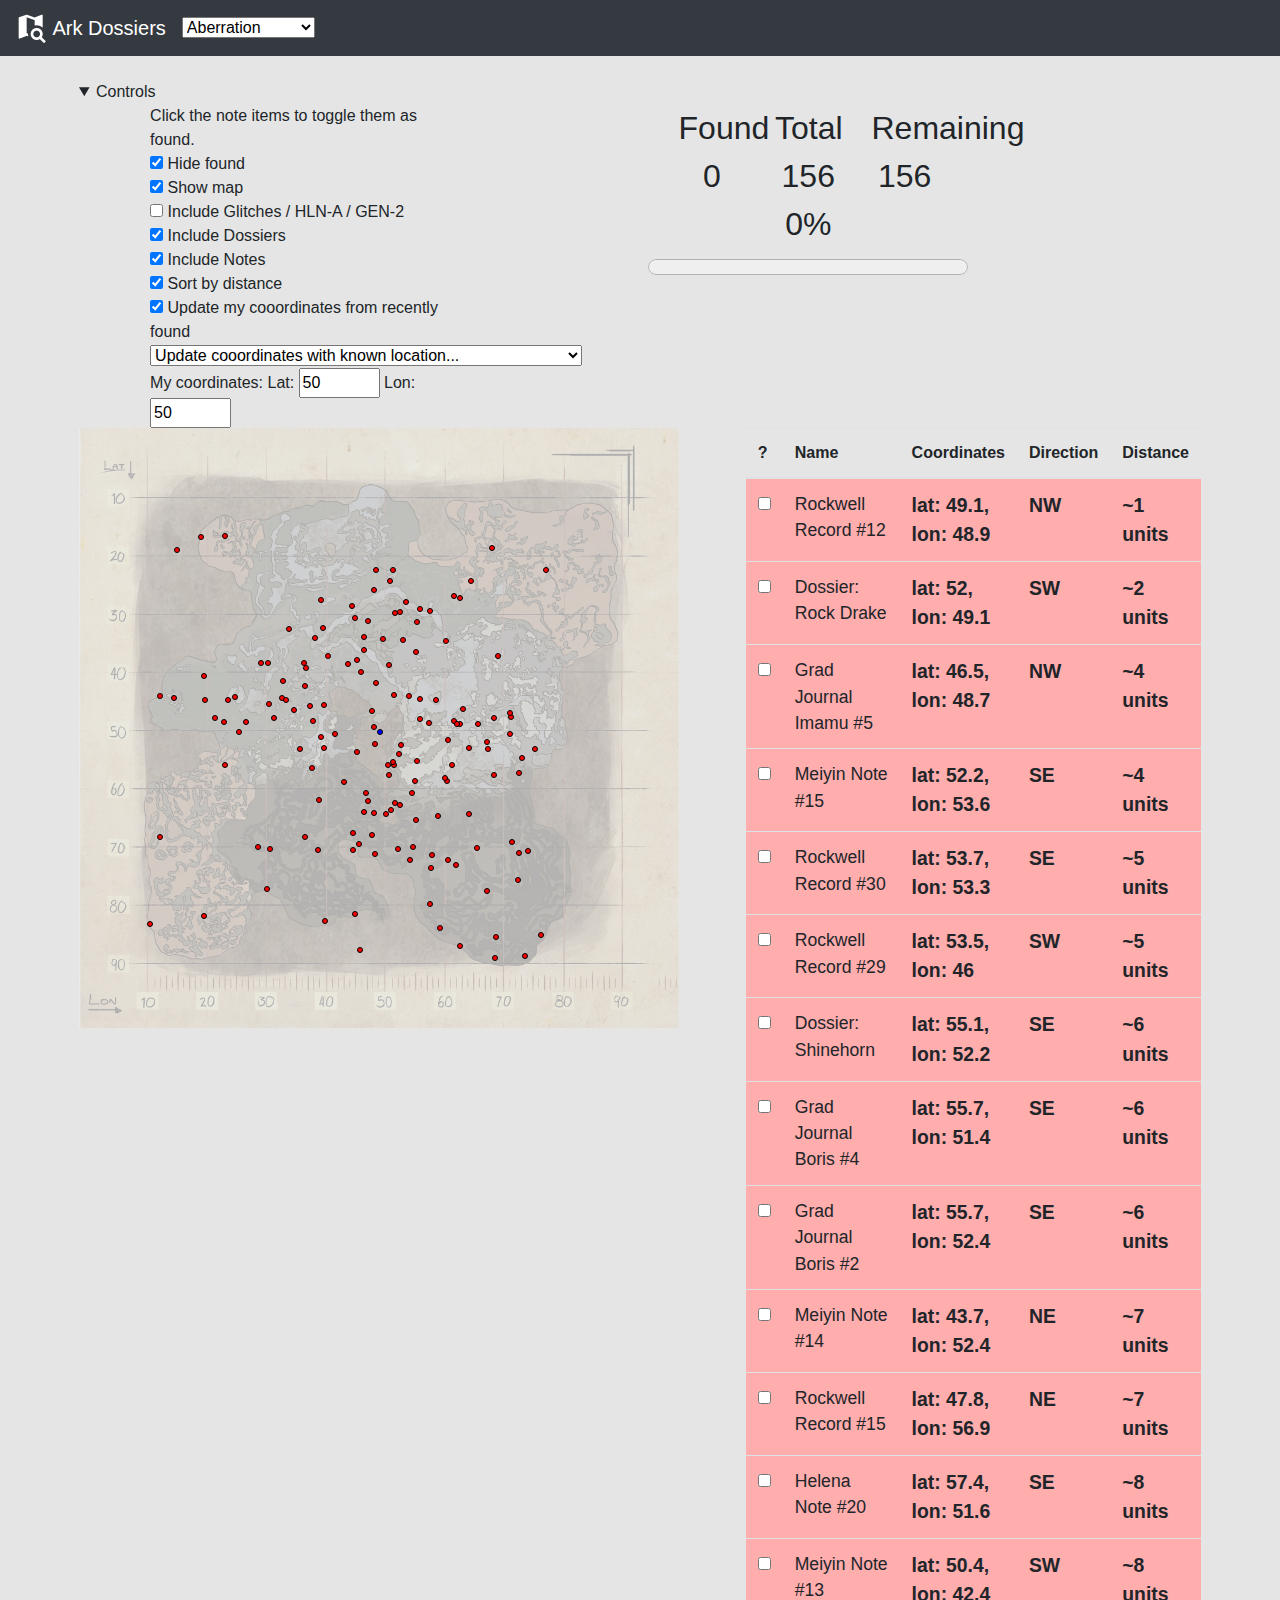
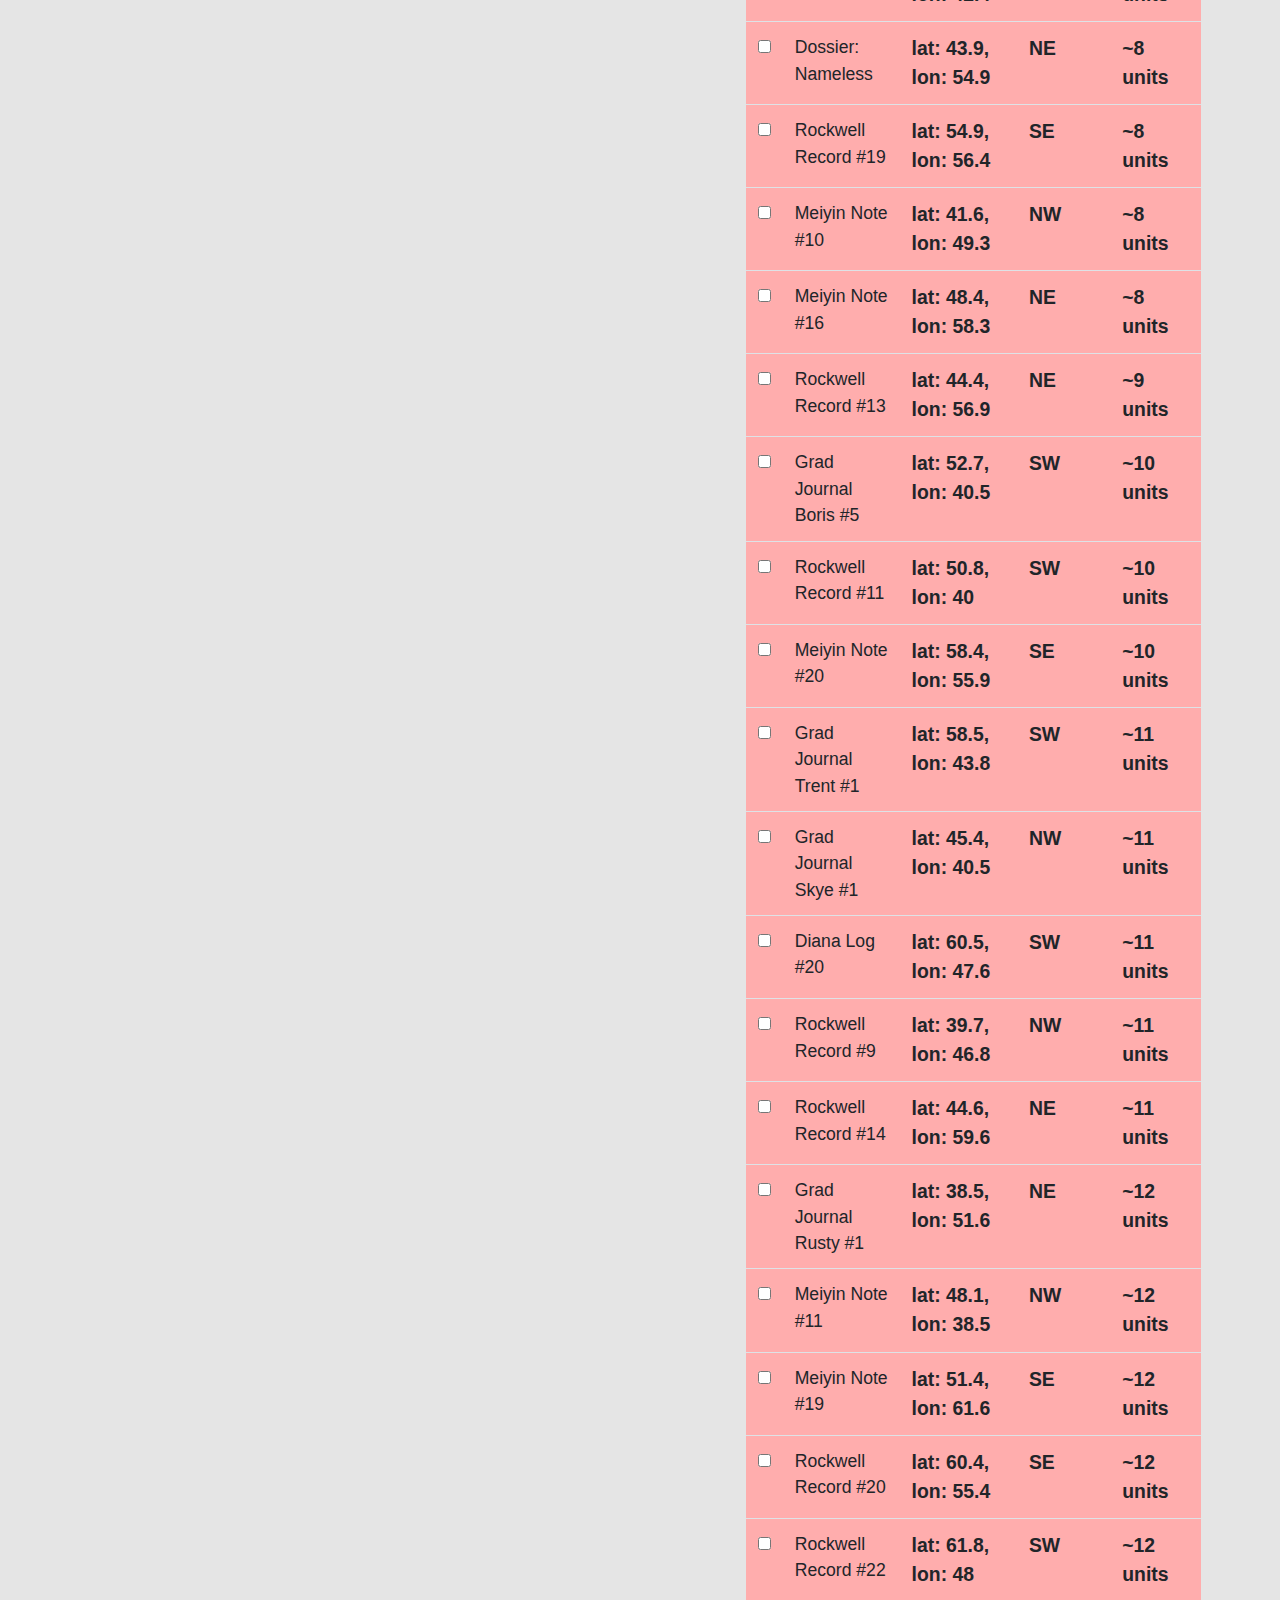
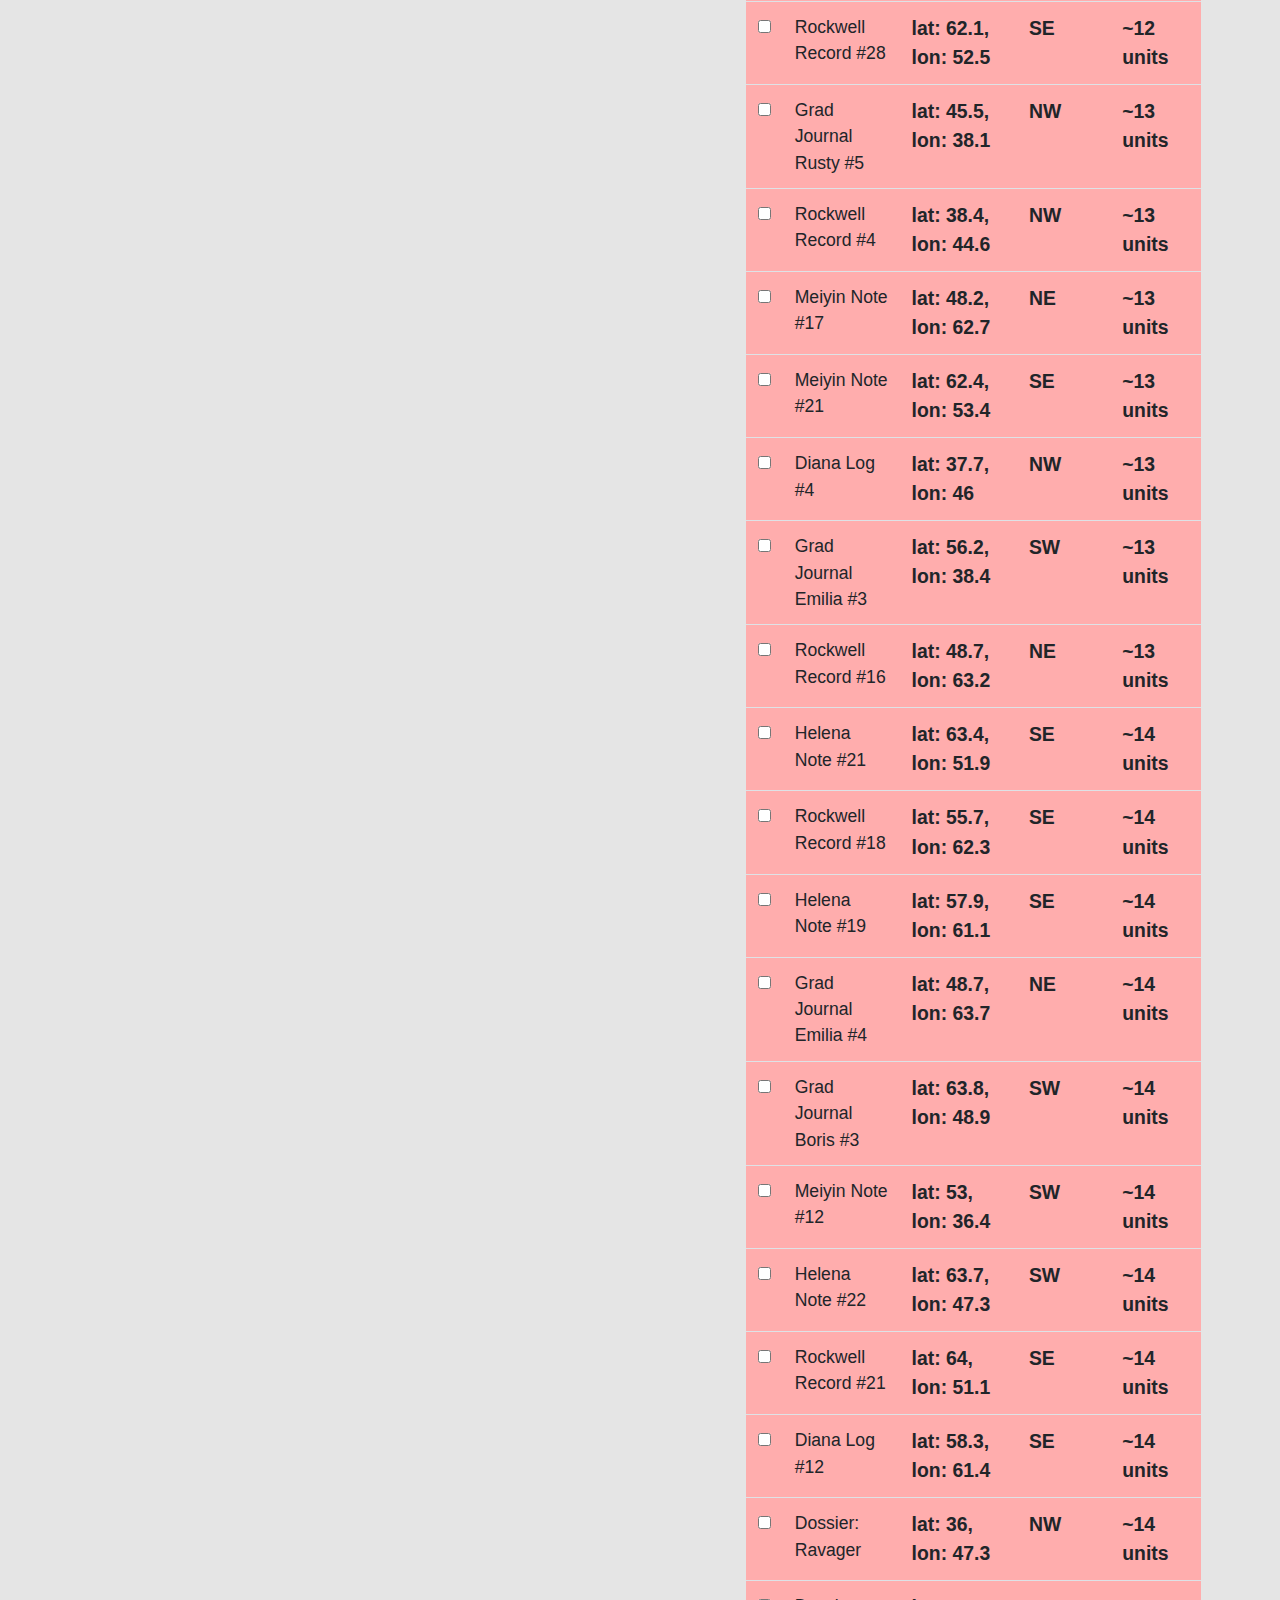
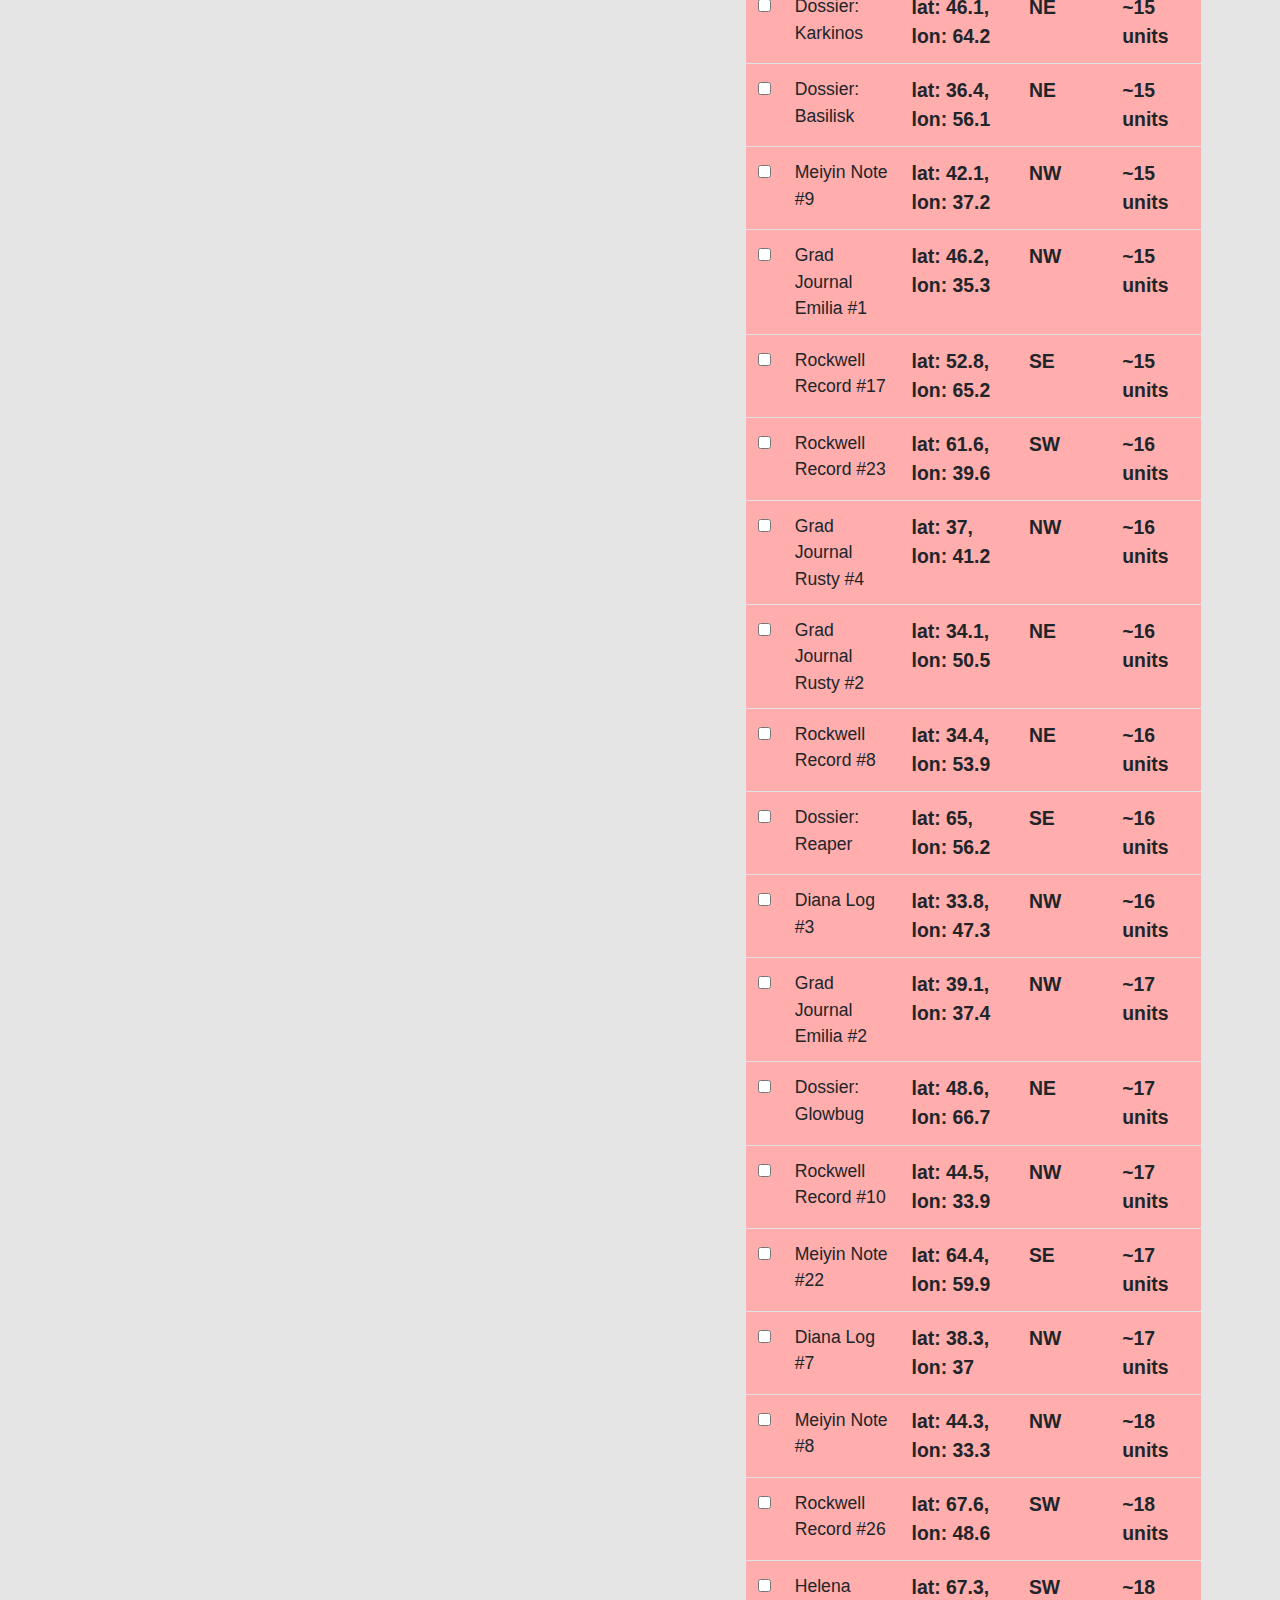
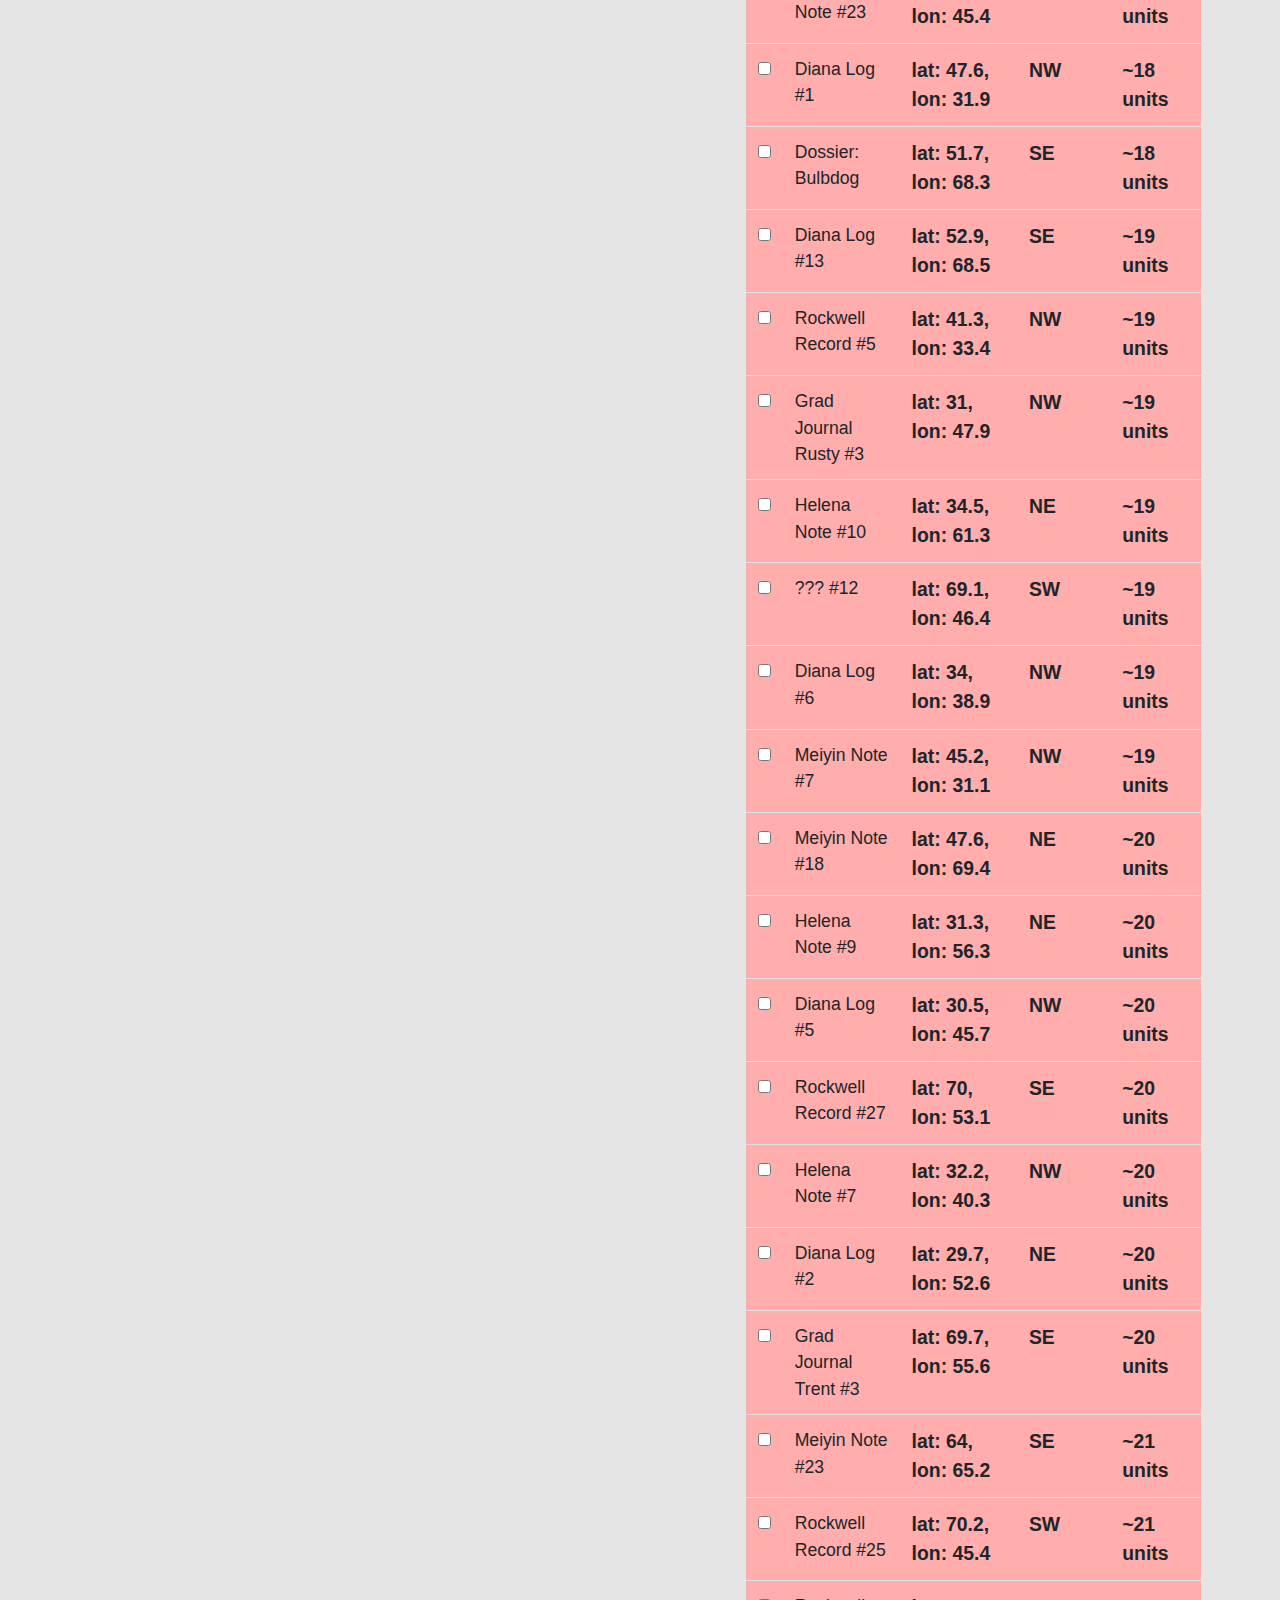
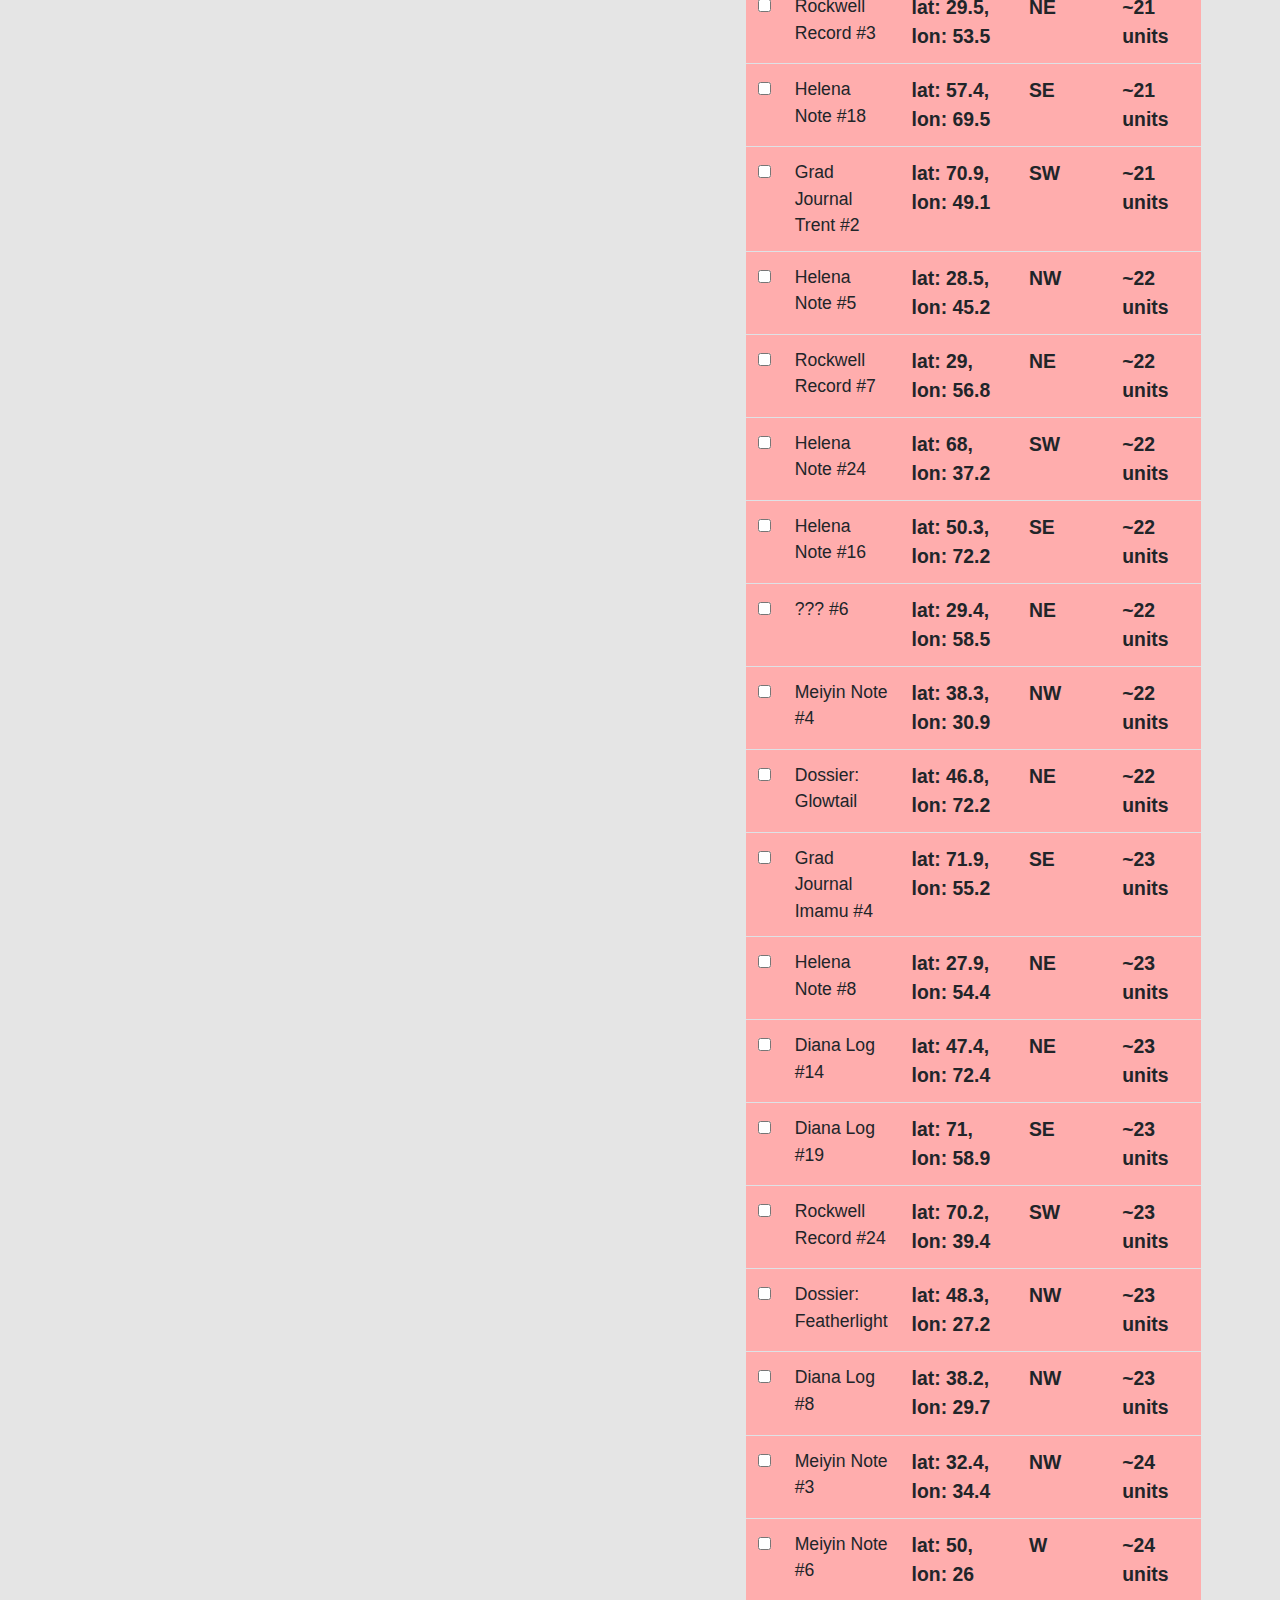
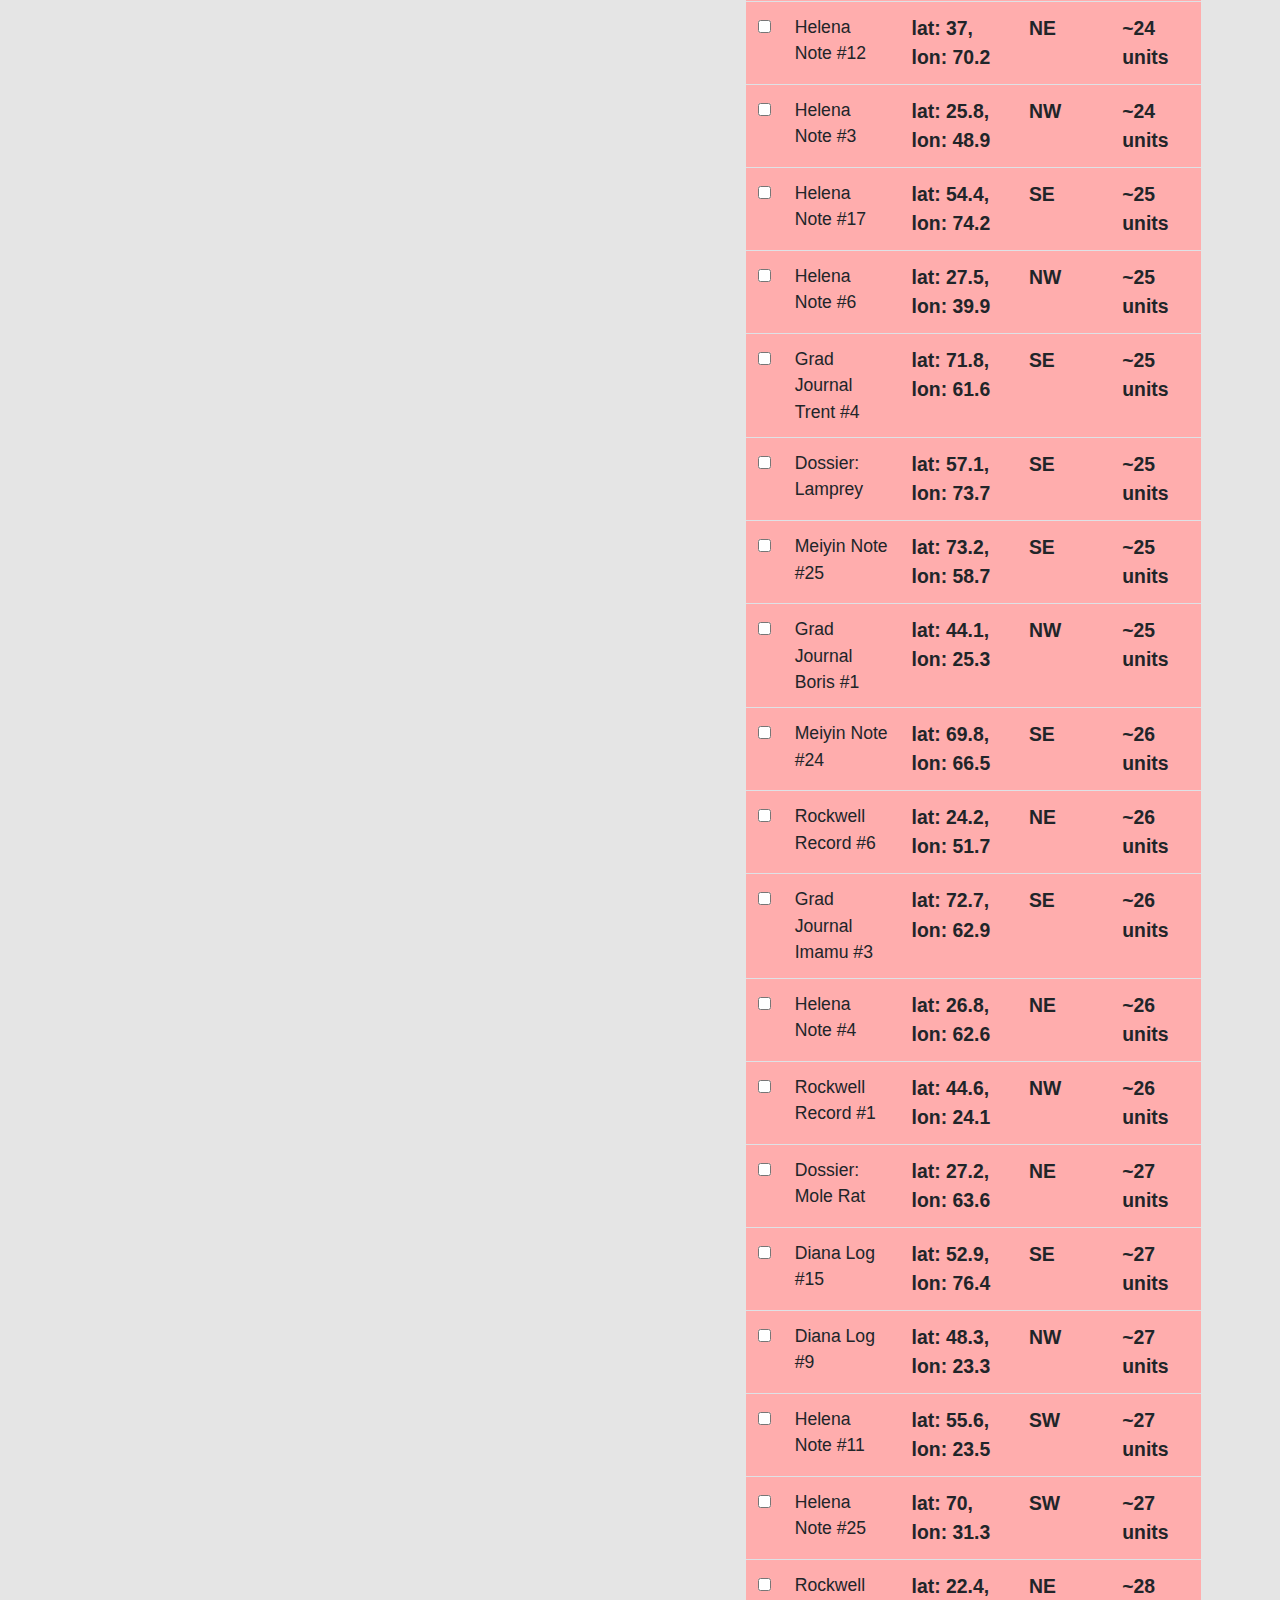
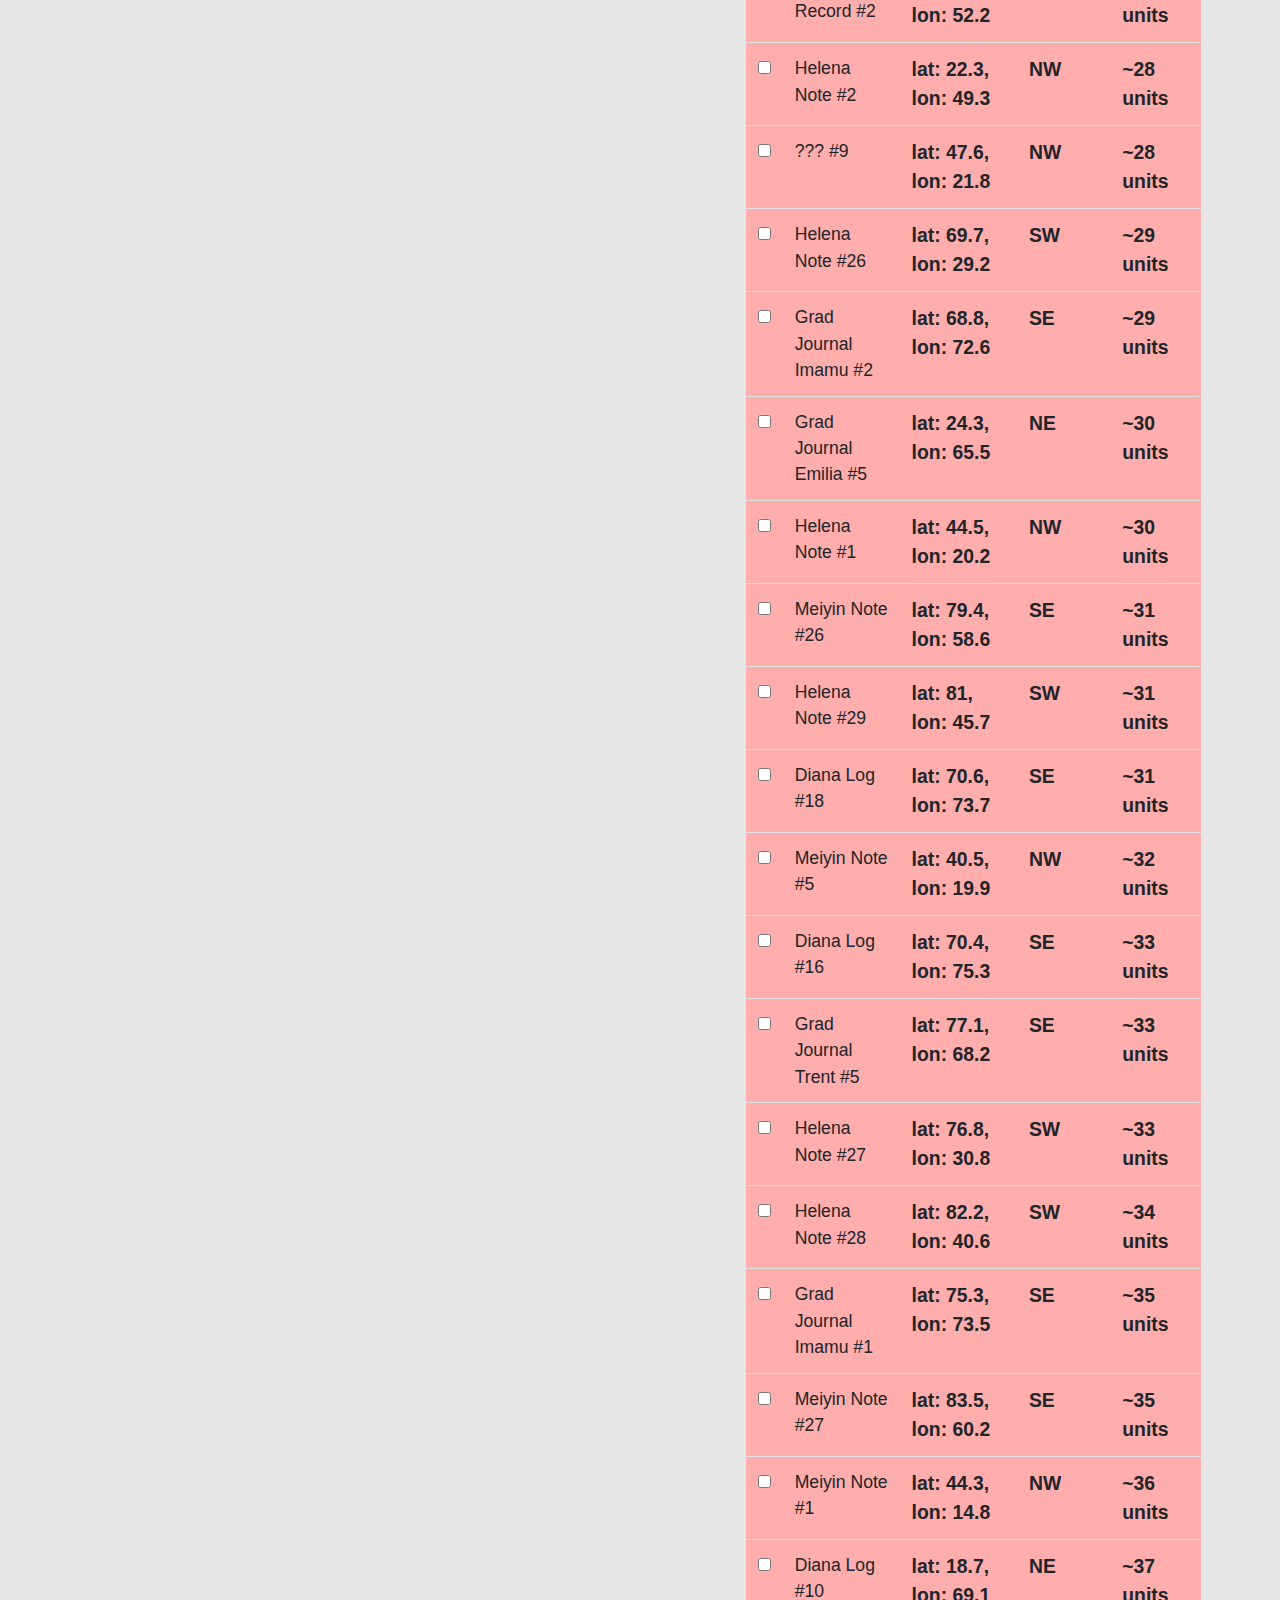
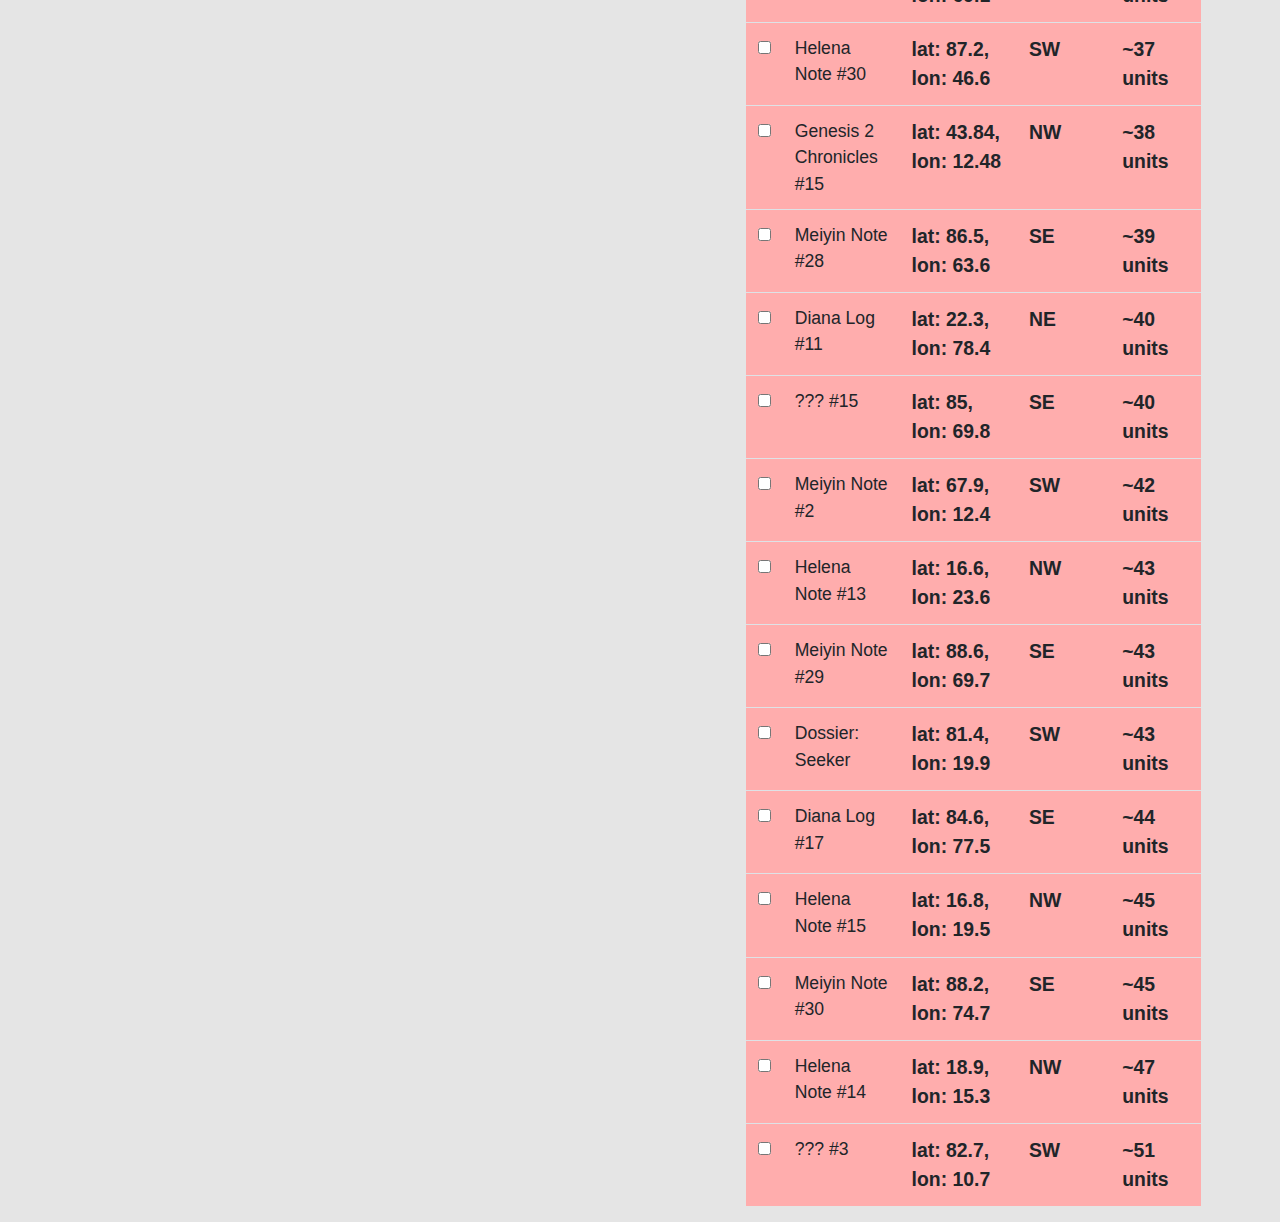
==== src/index.html @ 2d431c14 "feat: Added icons" ====
<!DOCTYPE html>
<html lang="en">

<head>
  <meta charset="utf-8" />
  <meta name="viewport" content="width=device-width, initial-scale=1, shrink-to-fit=no">
  <meta http-equiv="Content-Type" content="text/html; charset=utf-8" />
  <title>ARK Notes</title>
  <link rel="stylesheet" href="lib/bootstrap/css/bootstrap.min.css">
  <link rel="stylesheet" href="css/custom.css">
  <link rel="icon" type="image/x-icon" href="img/favicon.ico">
</head>

<body>

  <nav class="navbar navbar-expand-md navbar-dark bg-dark fixed-top">
      <img src="img/map-search.png" width="32" height="32" />&nbsp;
    <a class="navbar-brand" href="#">Ark Dossiers</a>
    <!-- ko if: dataReady -->
    <div>
      <select data-bind="options: maps, optionsText: 'Text', value: selectedMap"></select>
    </div>
    <!-- /ko -->
  </nav>

  <main role="main" class="container">

    <!-- ko ifnot: dataReady -->
    <div data-bind="text: messages" class="alert alert-info" role="alert" id="messages">Fetching...</div>
    <!-- /ko -->
    <!-- ko if: dataReady -->
    <details open>
      <summary>Controls</summary>
      <div class="container">
        <div class="row">
          <div class="col-lg-4">
            <div>Click the note items to toggle them as found.</div>
            <div><input type="checkbox" data-bind="checked: HideFound" /> Hide found</div>
            <div><input type="checkbox" data-bind="checked: ShowMap" /> Show map</div>
            <div><input type="checkbox" data-bind="checked: ShowGlitches" /> Include Glitches / HLN-A / GEN-2</div>
            <div><input type="checkbox" data-bind="checked: ShowDossiers" /> Include Dossiers</div>
            <div><input type="checkbox" data-bind="checked: ShowNotes" /> Include Notes</div>
            <div><input type="checkbox" data-bind="checked: SortByDistance" /> Sort by distance</div>
            <div><input type="checkbox" data-bind="checked: UpdateMyCoordinates" /> Update my cooordinates from recently
              found</div>
            <div><select
                data-bind="options: KnownLocations, optionsText: 'Text', value: SelectedLocation, optionsCaption: 'Update cooordinates with known location...'"></select>
            </div>
            <div>
              <span>My coordinates:</span> Lat: <input type="number" data-bind="value: MyLat" min="0" max="99"
                step="0.5" size="3" /> Lon: <input type="number" data-bind="value: MyLon" min="0" max="99" step="0.5"
                size="3" />
            </div>
            <!-- <button data-bind="click: deleteData">Delete local storage and reload</button> -->
          </div>
          <div class="col-lg-8">
            <div class="container progressText text-center">
              <div class="row">
                <div class="col-sm-3"></div>
                <div class="col-sm-2">Found</div>
                <div class="col-sm-2">Total</div>
                <div class="col-sm-2">Remaining</div>
                <div class="col-sm-3"></div>
              </div>
              <div class="row">
                <div class="col-sm-3"></div>
                <div class="col-sm-2" data-bind="text: foundCount"></div>
                <div class="col-sm-2" data-bind="text: totalCount"></div>
                <div class="col-sm-2" data-bind="text: remainingCount"></div>
                <div class="col-sm-3"></div>
              </div>
              <div class="row">
                <div class="col-sm-5"></div>
                <div class="col-sm-2" data-bind="text: percentageComplete"></div>
                <div class="col-sm-5"></div>
              </div>
              <div class="row">
                <div class="col-sm-12">
                  <progress max="100" data-bind="attr: { value: percentageValue }"></progress>
                </div>
              </div>
            </div>
          </div>

        </div>
      </div>
    </details>

    <div class="d-flex flex-row">
      <!-- ko if: ShowMap() === true -->
      <div class="flex-shrink-1">
        <div class="map">
          <img data-bind="attr: { src: selectedMap().Image }" class="mapImage" id="mapImage" />
          <!-- ko foreach: notes -->
          <div class="notePosition" data-bind="position: $data"></div>
          <!-- /ko -->
          <div class="characterPosition" data-bind="top: $data.MyLat, left: $data.MyLon"></div>
        </div>
      </div>
      <!-- /ko -->
      <div class="flex-grow-1 w-100">
        <table class="table">
          <thead>
            <tr>
              <th scope="col">?</th>
              <th scope="col">Name</th>
              <th scope="col">Coordinates</th>
              <th scope="col">Direction</th>
              <th scope="col">Distance</th>
            </tr>
          </thead>
          <tbody>
            <!-- ko foreach: sortedNotes -->
            <!-- ko if: IsHidden() === false -->
            <tr>
              <td class="noteCell" data-bind="css: { noteFound: Found }"><input type="checkbox"
                  data-bind="checked: Found" tabindex="-1" /></td>
              <td class="noteCell" data-bind="css: { noteFound: Found }"><span class="note-text"
                  data-bind="text: Name"></span> <span class="note-cavetext" data-bind="text: CaveText"></span></td>
              <td class="noteCell" data-bind="css: { noteFound: Found }"><span class="note-coordinates"
                  data-bind="text: Coordinates"></span></td>
              <td class="noteCell" data-bind="css: { noteFound: Found }"><span class="note-coordinates"
                  data-bind="text: CompassDirection"></span></td>
              <td class="noteCell" data-bind="css: { noteFound: Found }"><span class="note-coordinates"
                  data-bind="text: Distance"></span></td>
            </tr>
            <!-- /ko -->
            <!-- /ko -->
          </tbody>
        </table>
      </div>
    </div>

    <!-- /ko -->

  </main>

  <script src="lib/jquery/jquery.min.js" type="text/javascript"></script>
  <script src="lib/knockout/knockout-latest.min.js" type="text/javascript"></script>
  <script src="lib/bootstrap/js/bootstrap.bundle.min.js" type="text/javascript"></script>
  <script src="js/viewmodel.js" type="text/javascript"></script>
</body>

</html>
---- src/css/custom.css ----
body {
  padding-top: 5rem;
  background: #e5e5e5;
}

.interactable {
  cursor: pointer;
}

td.noteCell {
  background-color: rgb(255, 173, 173);
  font-size: 1.1em;
}

td.noteCell.noteFound {
  background-color: rgb(173, 201, 173);
  font-size: 0.9em;
}

.note-coordinates {
  font-weight: bold;
  font-size: 1.1em;
}

.note-cavetext {
  font-style: italic;
}

.progressText {
  font-size: 2em;
}

.map {
  position: relative;
  width: 90%;
}

.mapImage {
  display: block;
  width: 100%;
  height: auto;
  opacity: 25%;
}

.notePosition {
  position: absolute;
  height: 6px;
  width: 6px;
  border-radius: 50%;
  display: inline-block;
  border: 1px solid black;
  background-color: red;
}

.characterPosition {
  position: absolute;
  height: 6px;
  width: 6px;
  border-radius: 50%;
  display: inline-block;
  border: 1px solid black;
  background-color: blue;
}



.container {
  max-width: 90%;
}
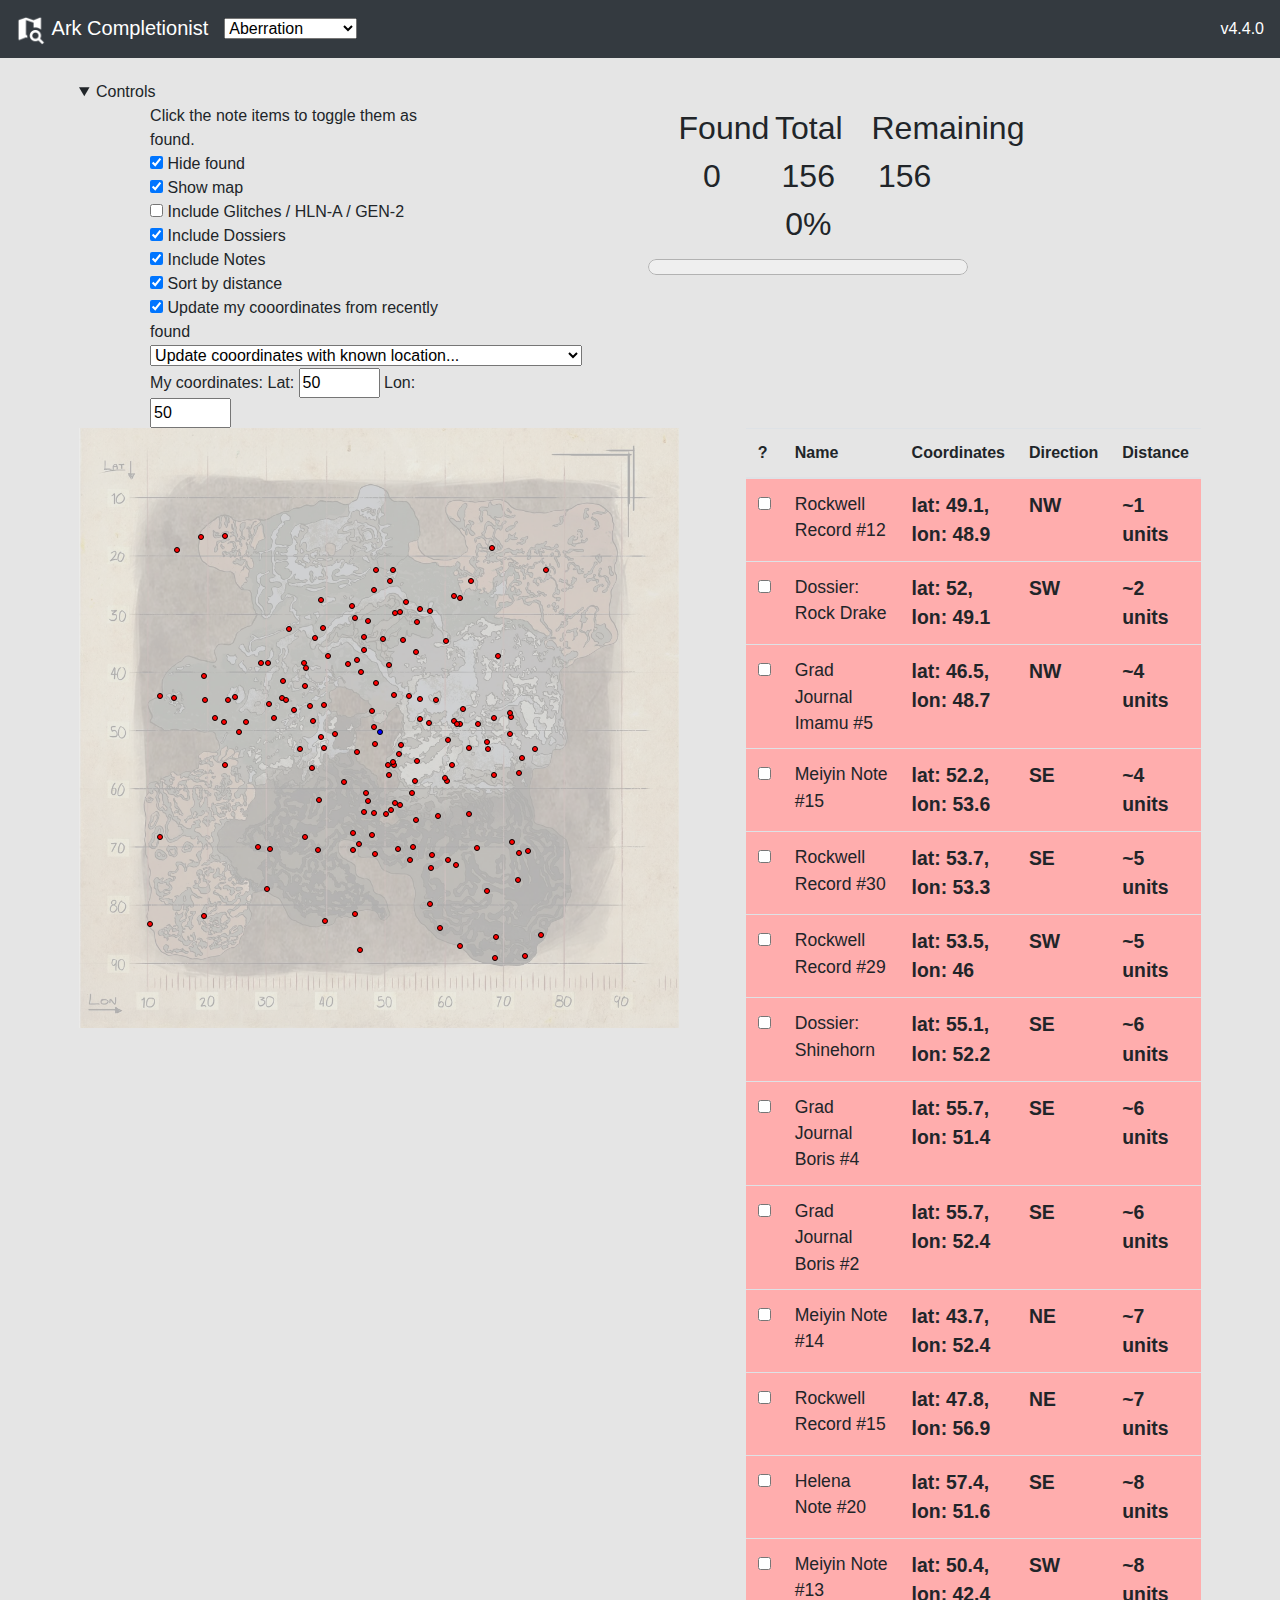
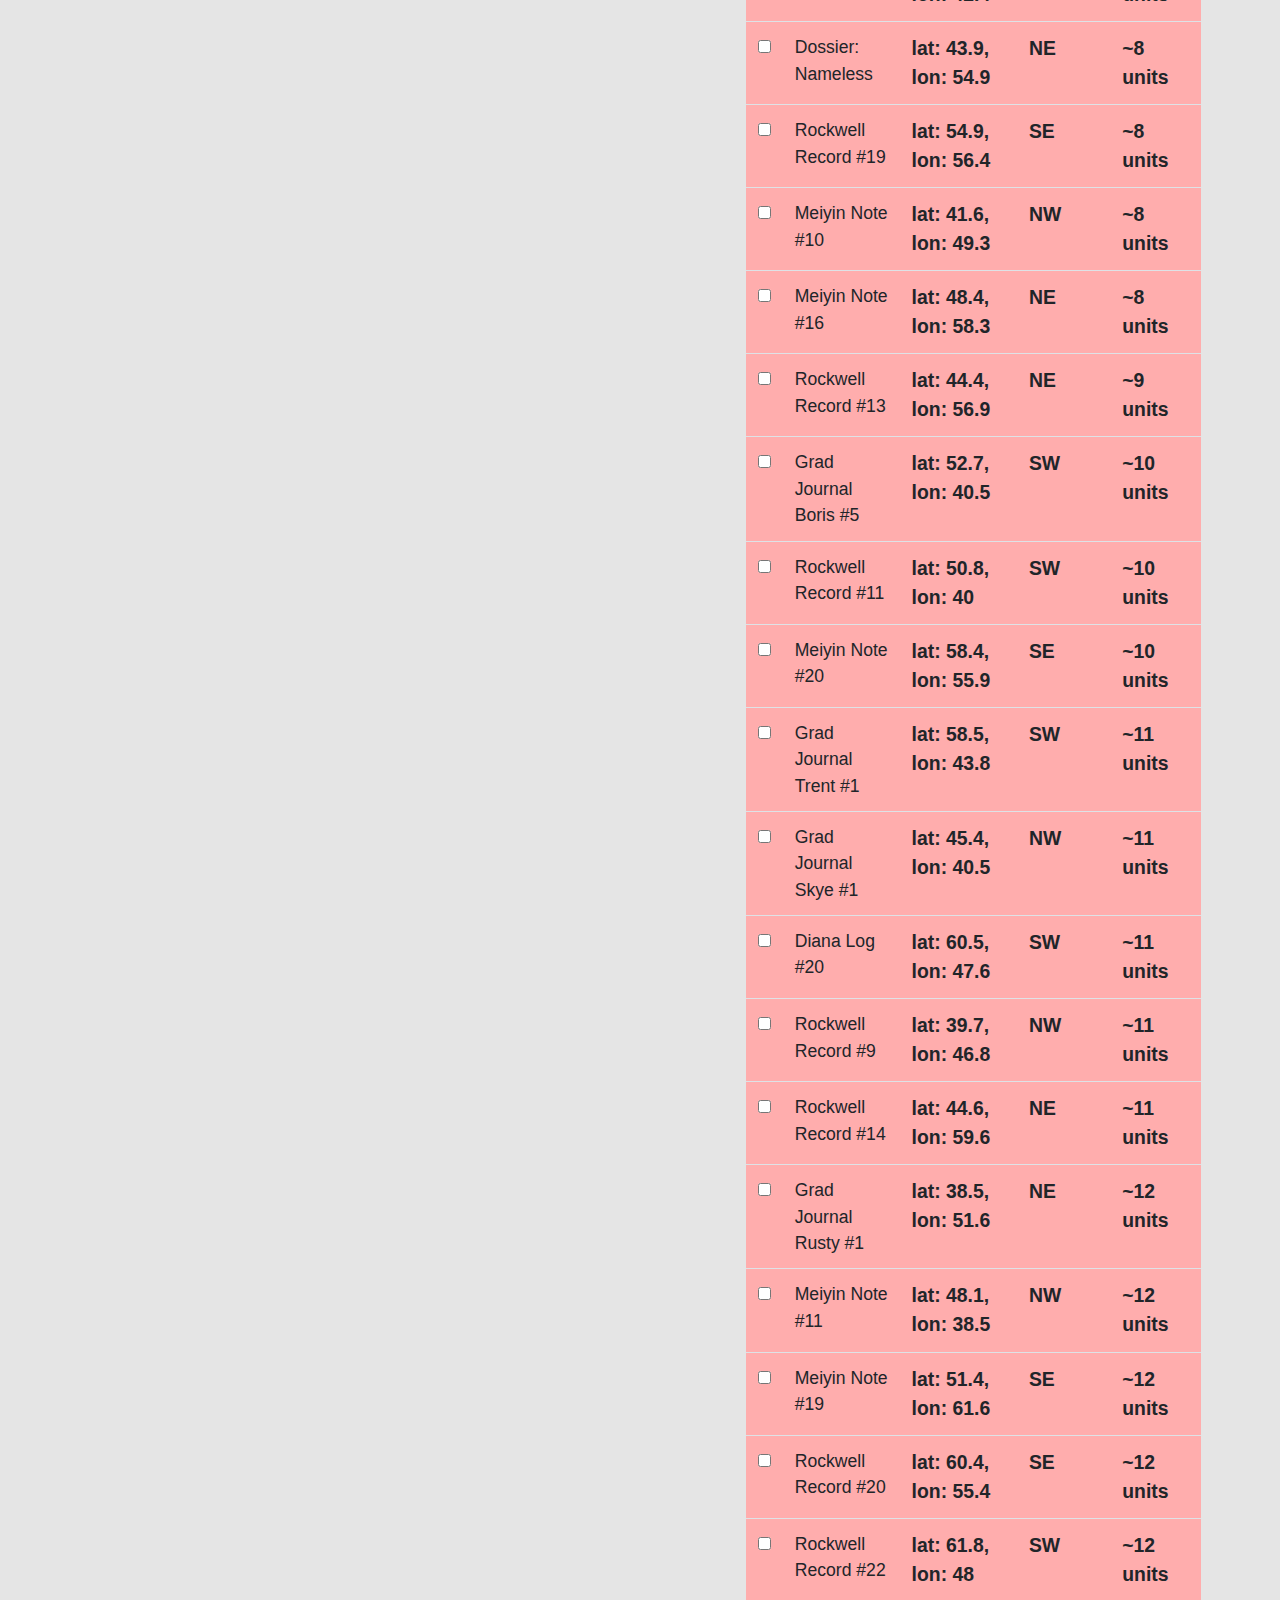
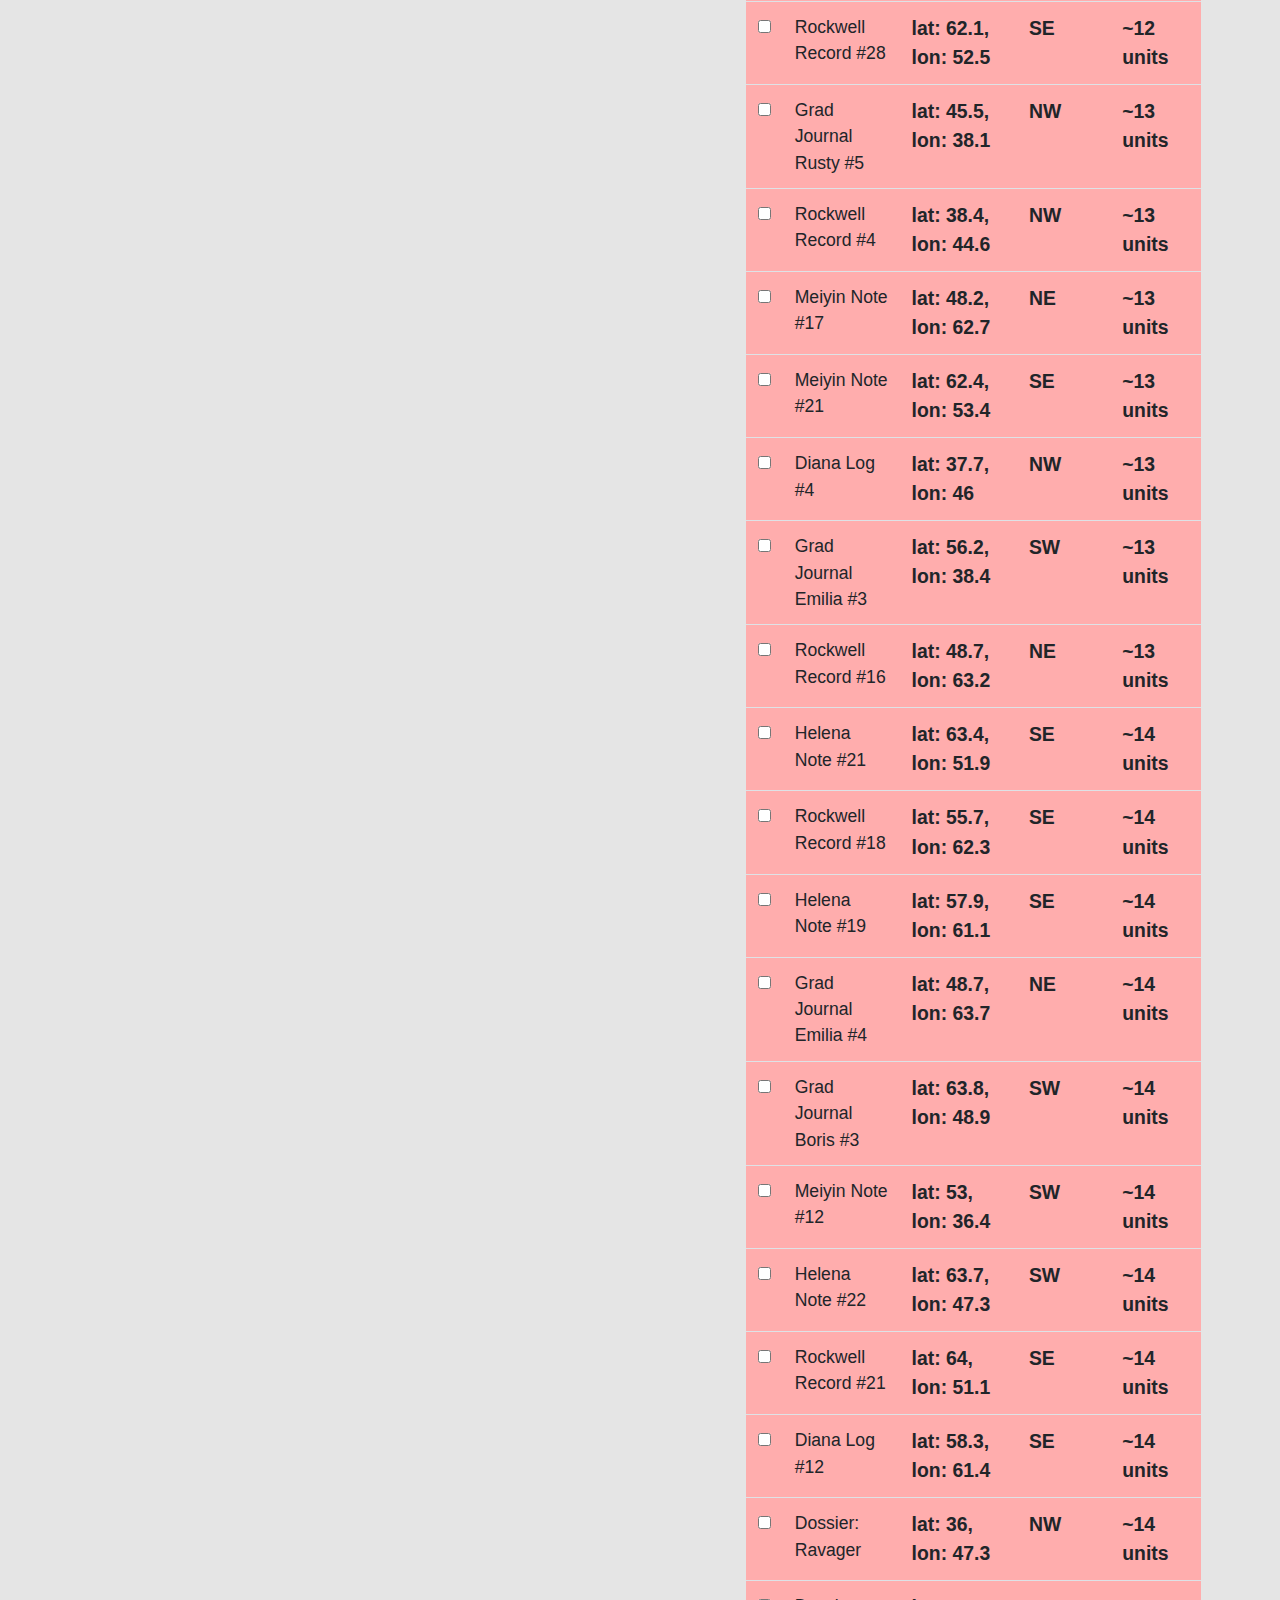
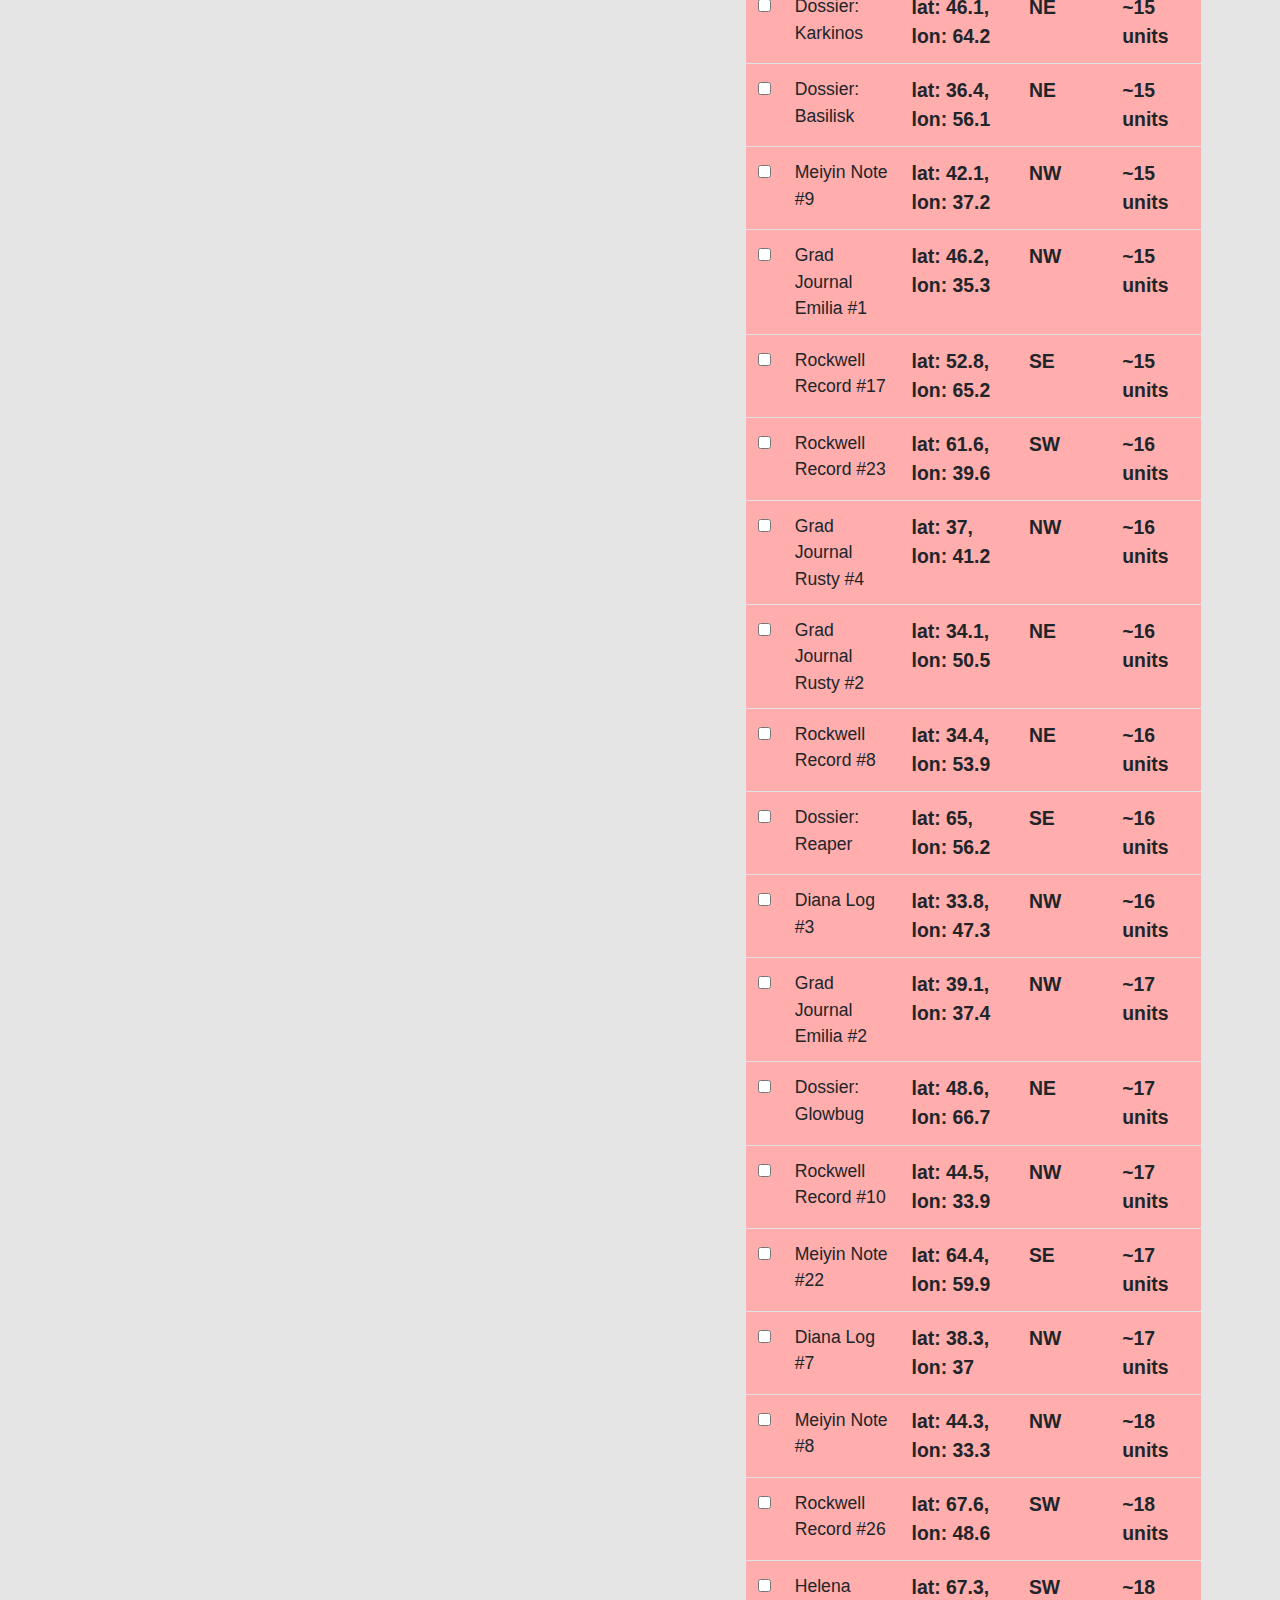
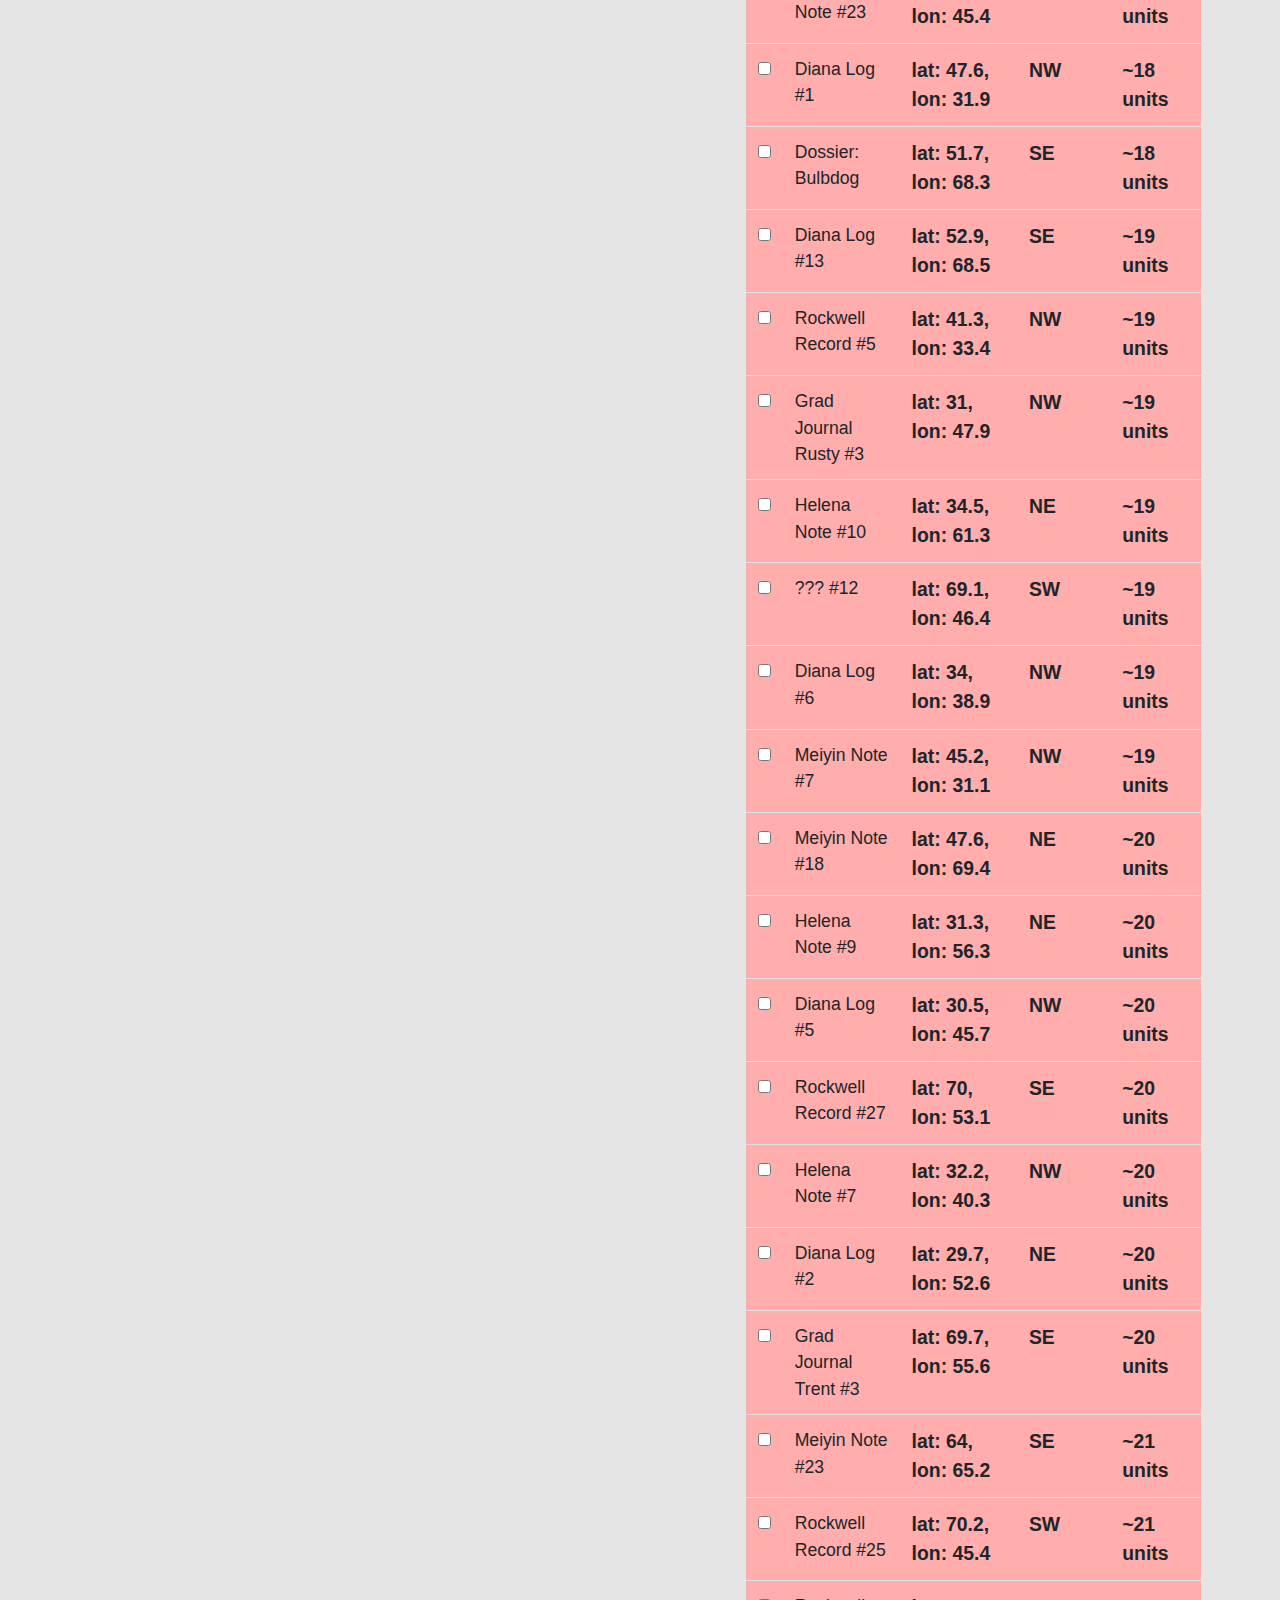
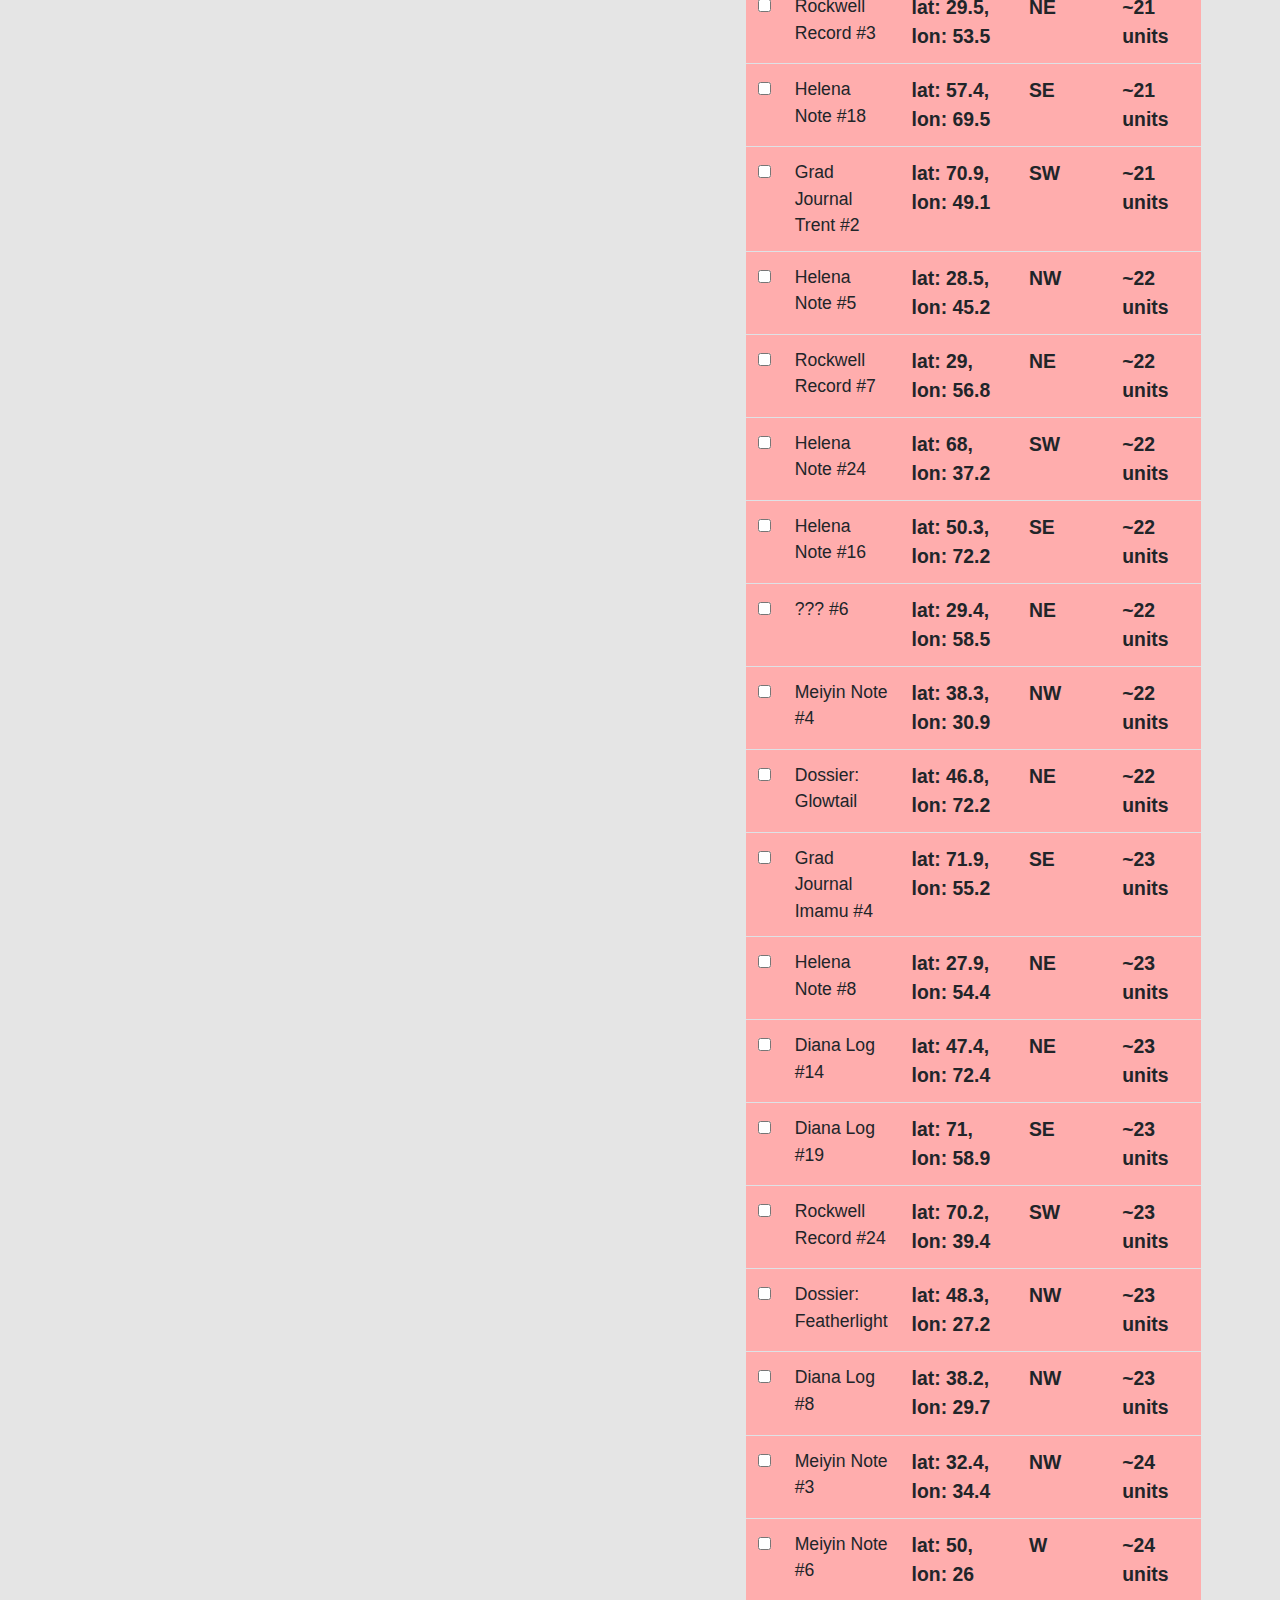
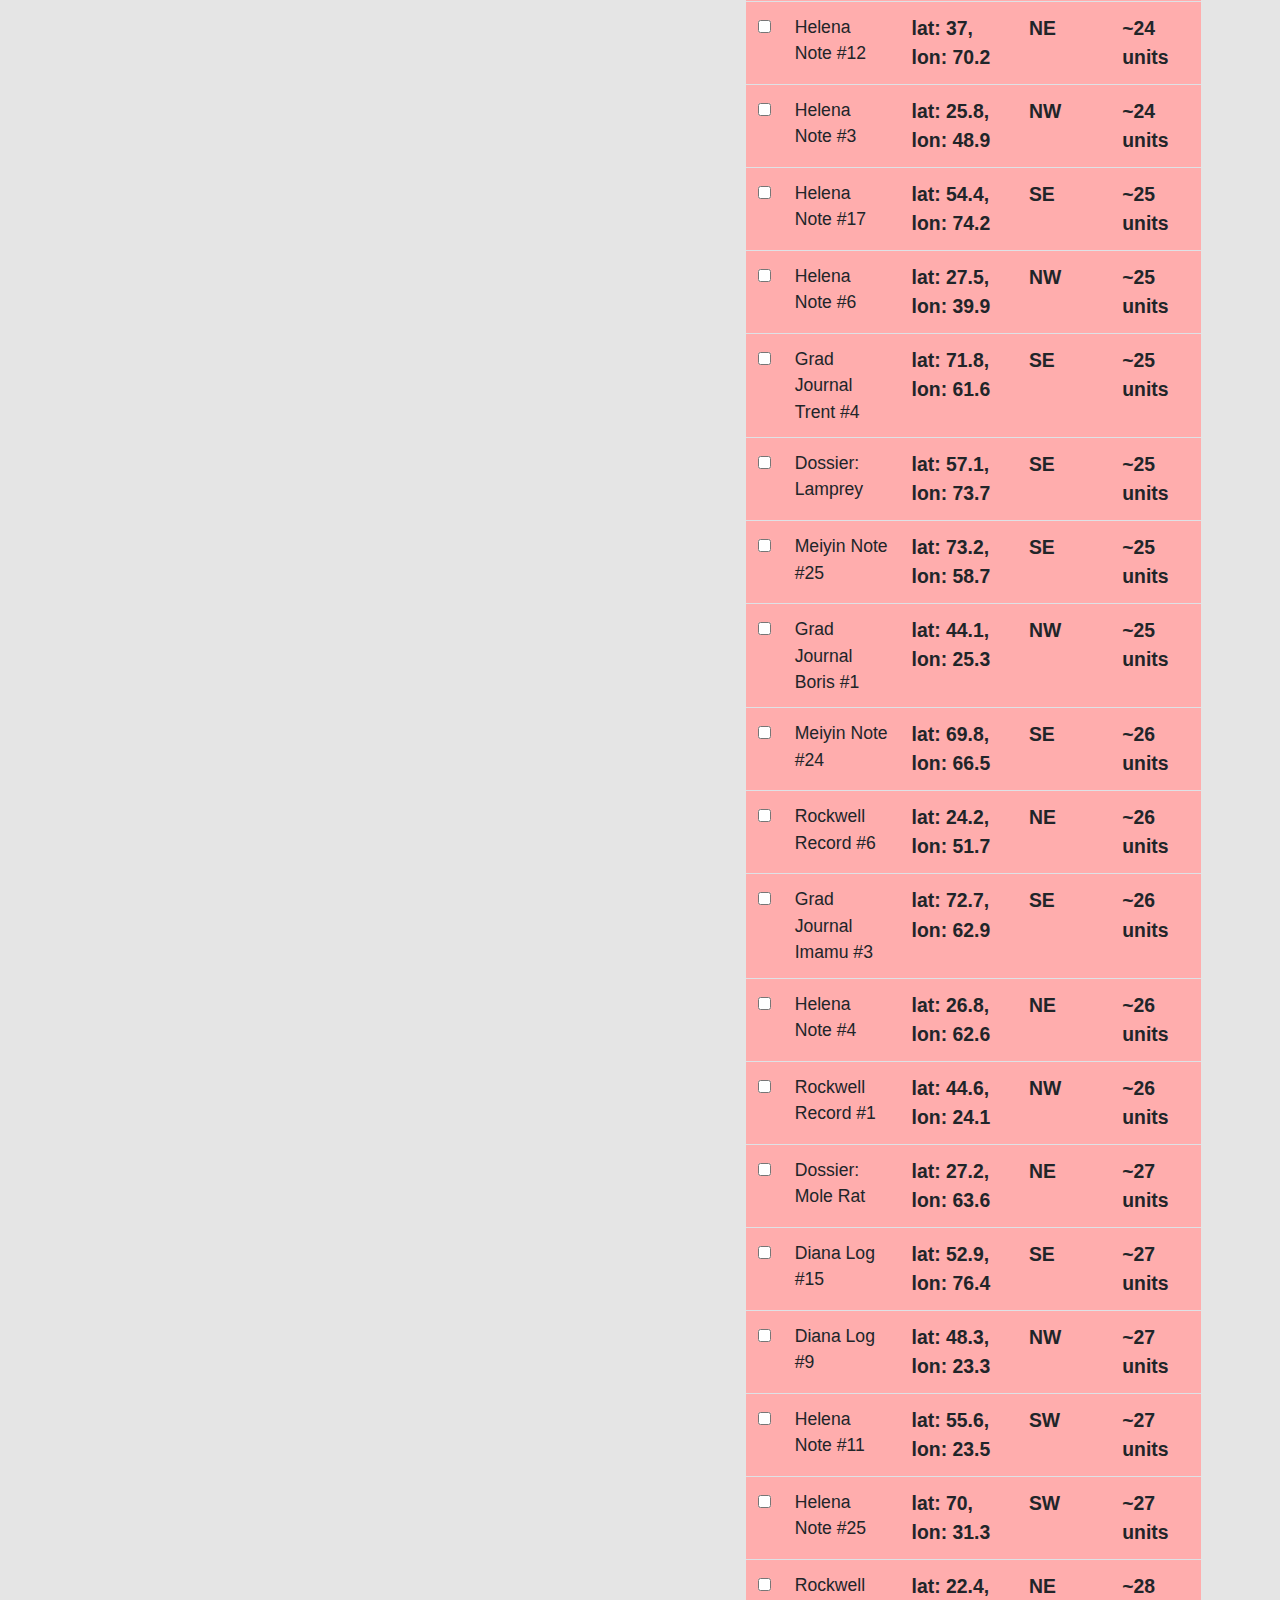
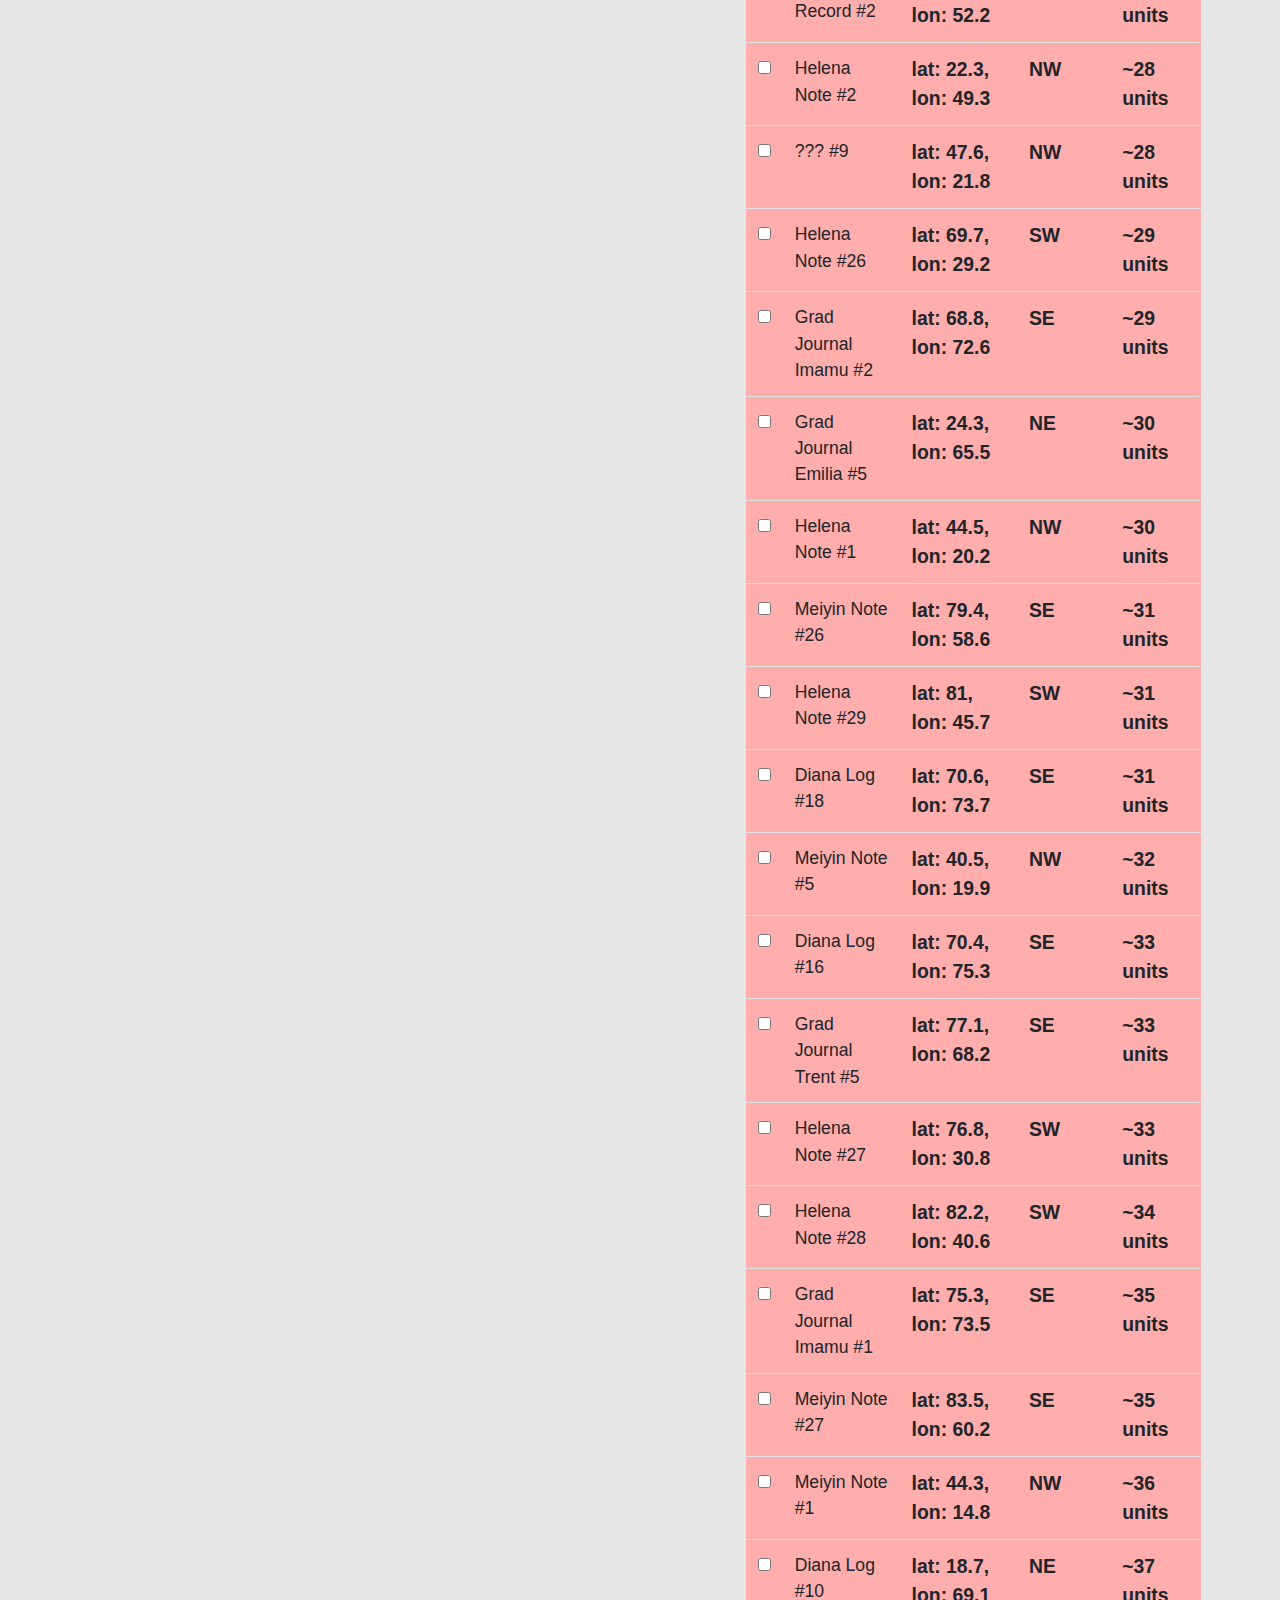
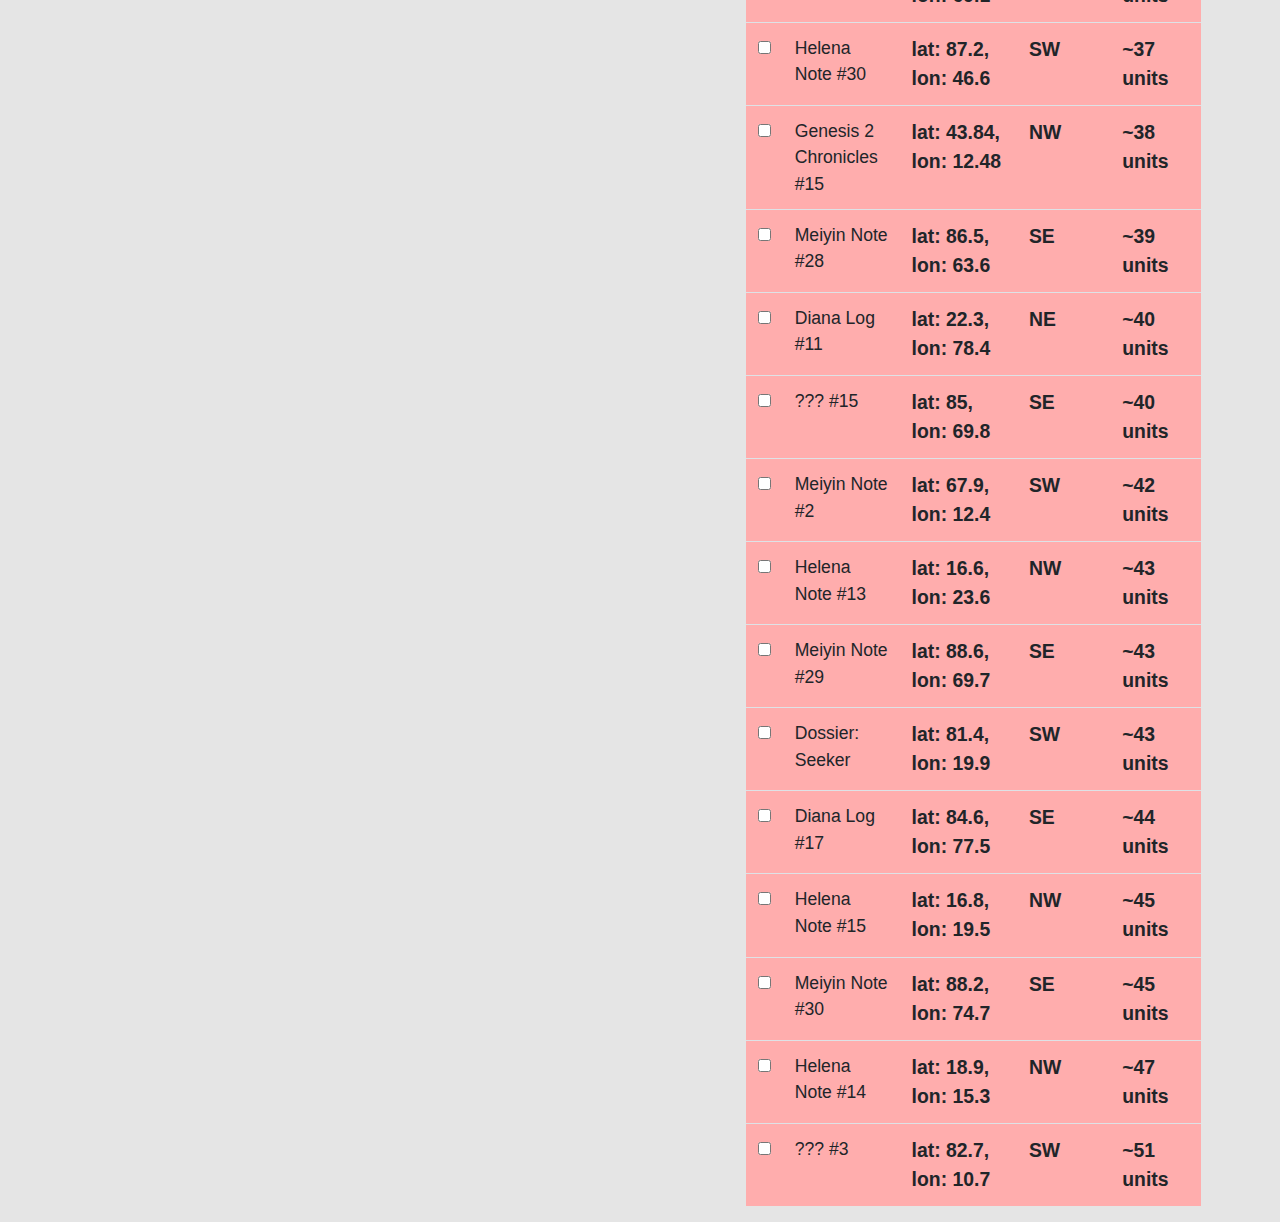
==== commit a5023de2: "feat: Standardised heading and name, implemented public changelog" ====
--- a/src/index.html
+++ b/src/index.html
@@ -5,7 +5,7 @@
   <meta charset="utf-8" />
   <meta name="viewport" content="width=device-width, initial-scale=1, shrink-to-fit=no">
   <meta http-equiv="Content-Type" content="text/html; charset=utf-8" />
-  <title>ARK Notes</title>
+  <title>ARK Completionist - Notes and Dossiers tracking</title>
   <link rel="stylesheet" href="lib/bootstrap/css/bootstrap.min.css">
   <link rel="stylesheet" href="css/custom.css">
   <link rel="icon" type="image/x-icon" href="img/favicon.ico">
@@ -14,13 +14,15 @@
 <body>
 
   <nav class="navbar navbar-expand-md navbar-dark bg-dark fixed-top">
-      <img src="img/map-search.png" width="32" height="32" />&nbsp;
-    <a class="navbar-brand" href="#">Ark Dossiers</a>
+    <a class="navbar-brand" href="#"><img src="img/map-search.png" width="30" height="30" />&nbsp;Ark Completionist</a>
     <!-- ko if: dataReady -->
-    <div>
+    <div class="navbar-text">
       <select data-bind="options: maps, optionsText: 'Text', value: selectedMap"></select>
     </div>
     <!-- /ko -->
+    <div class="navbar-text collapse navbar-collapse justify-content-end">
+        <a href="changelog.html">v4.4.0</a>
+    </div>
   </nav>
 
   <main role="main" class="container">
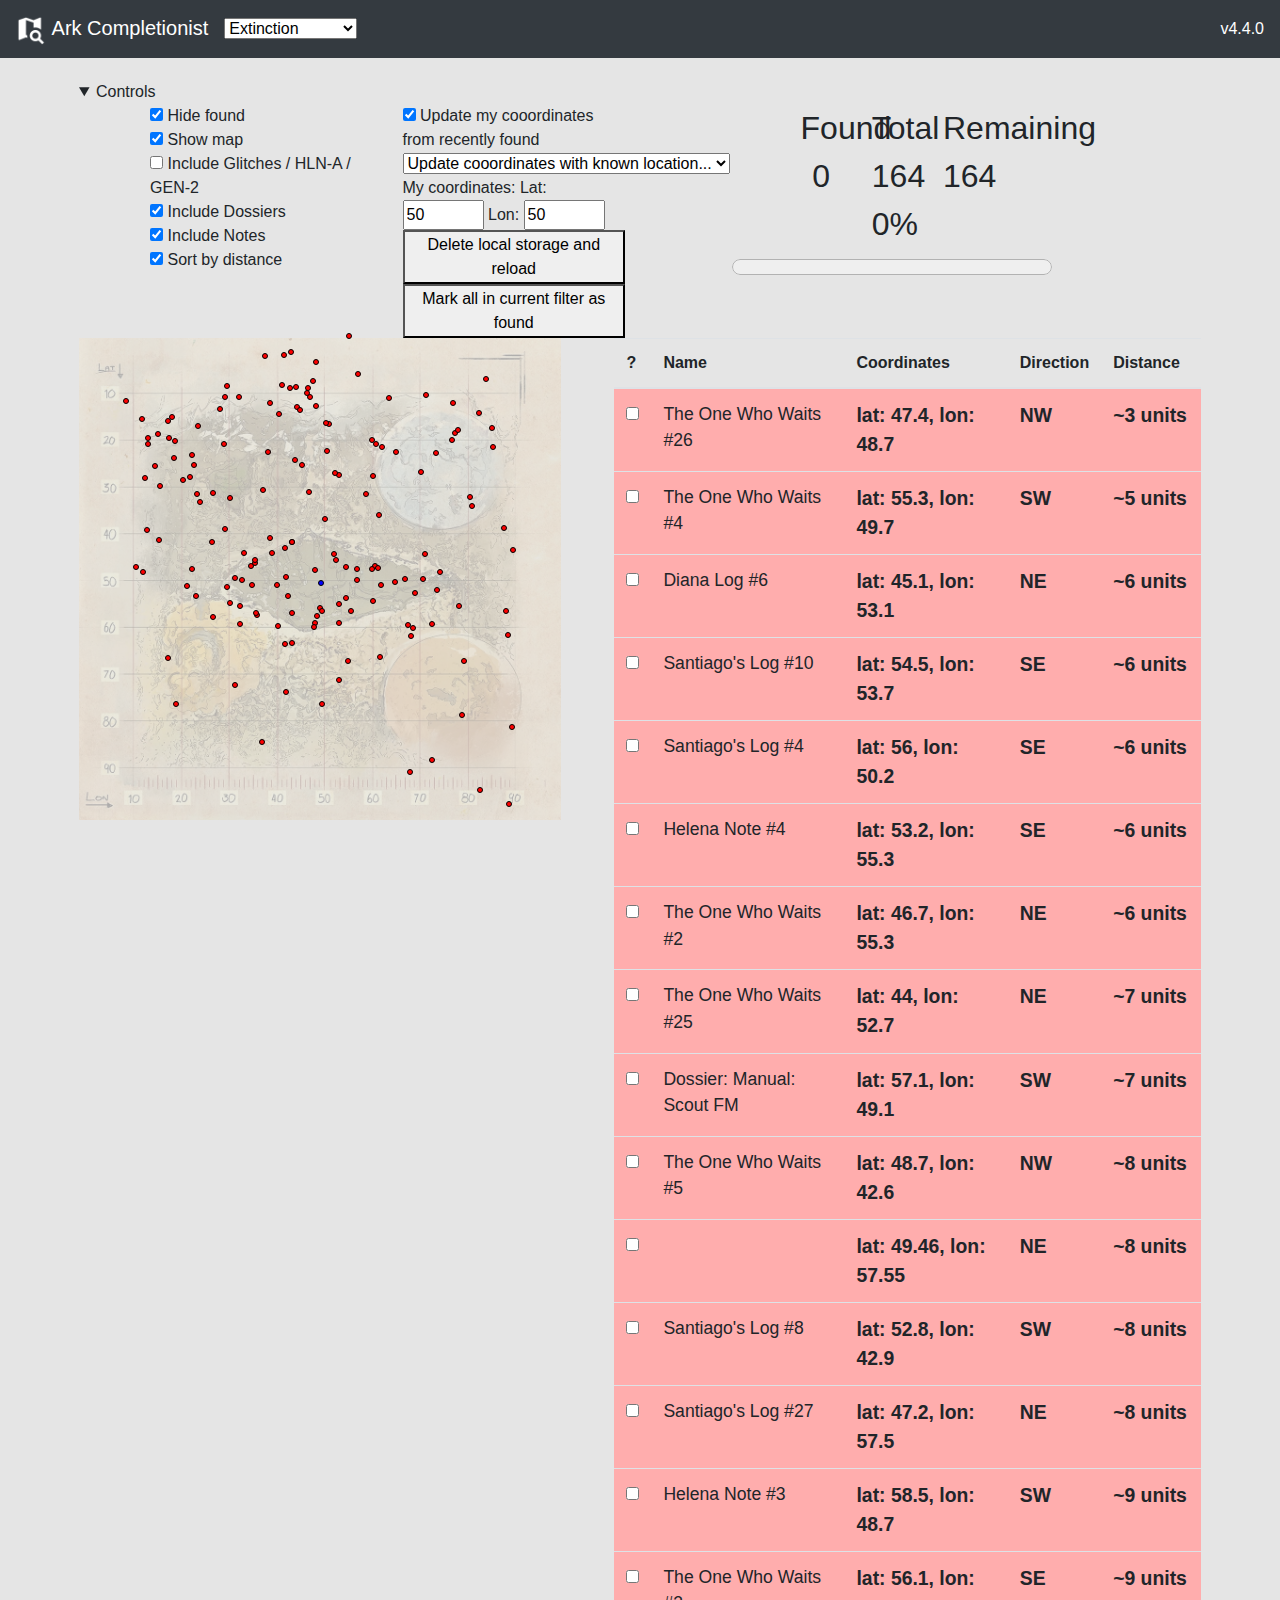
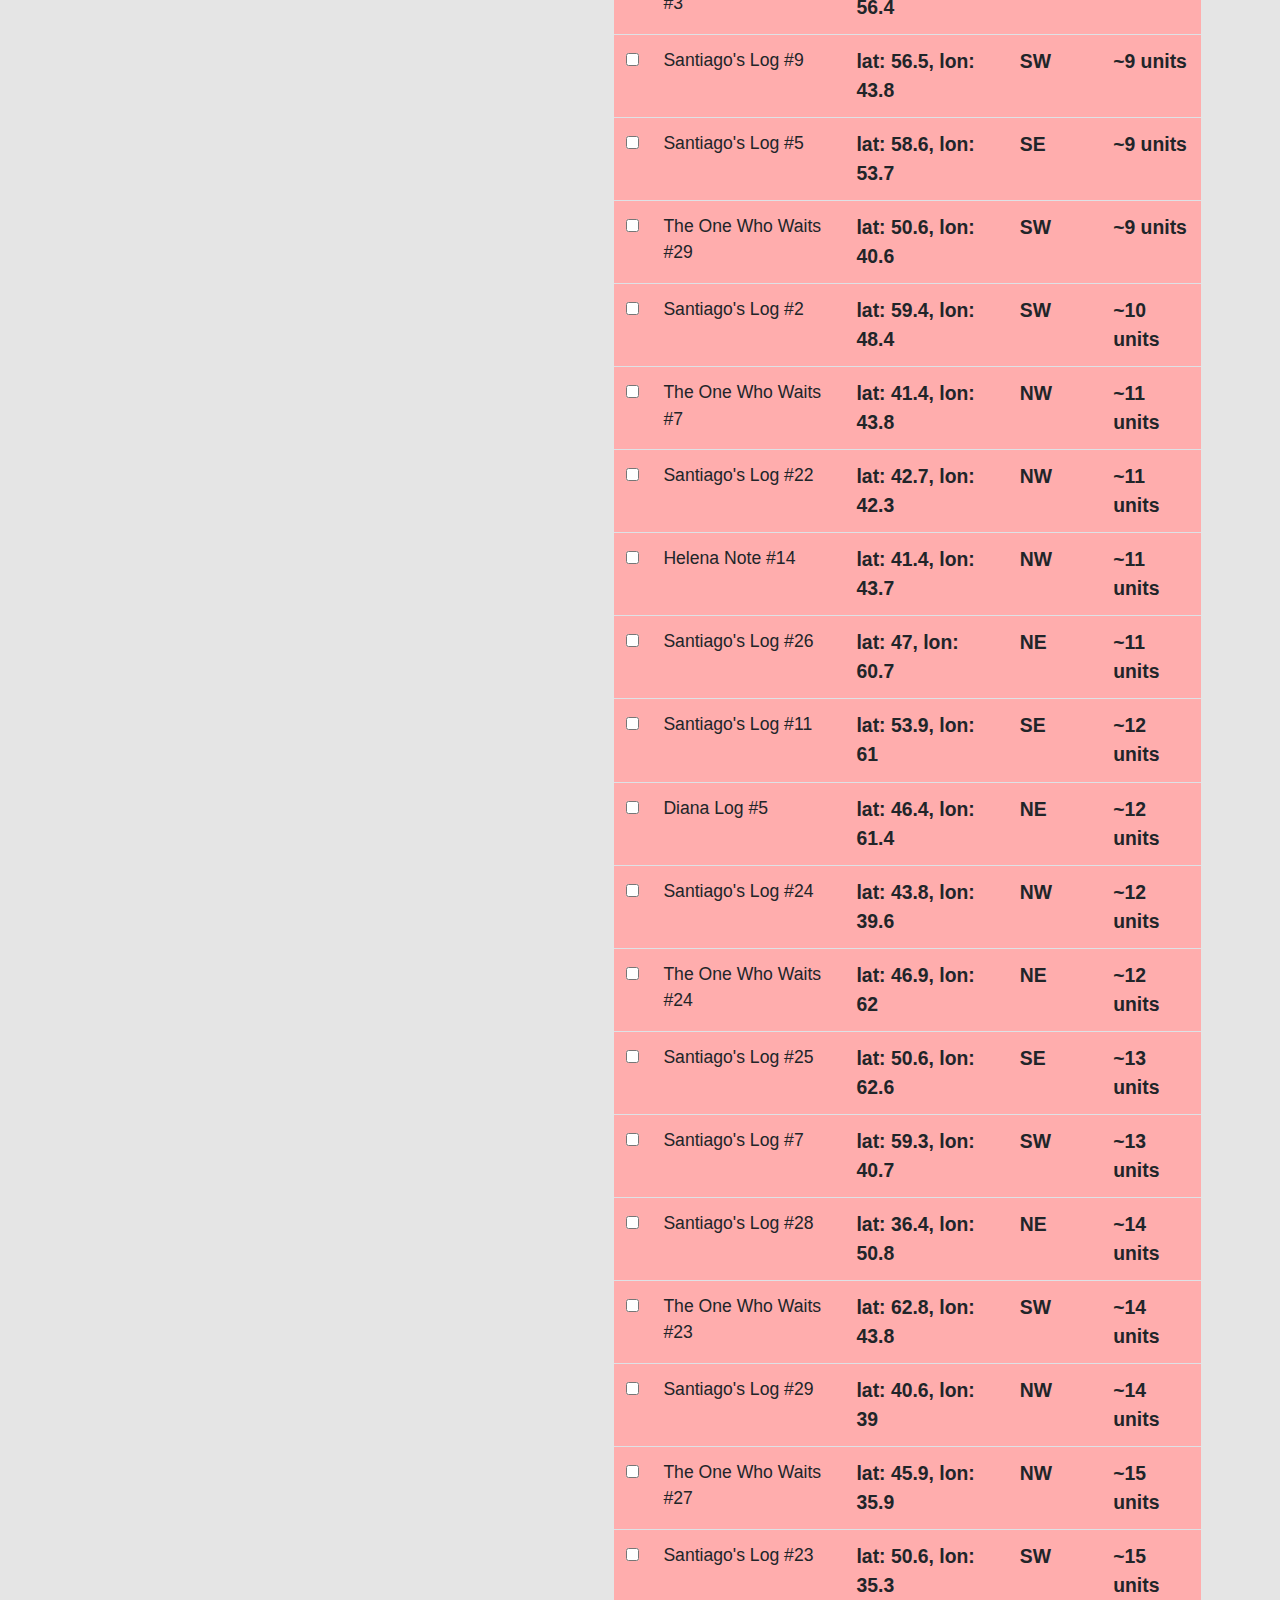
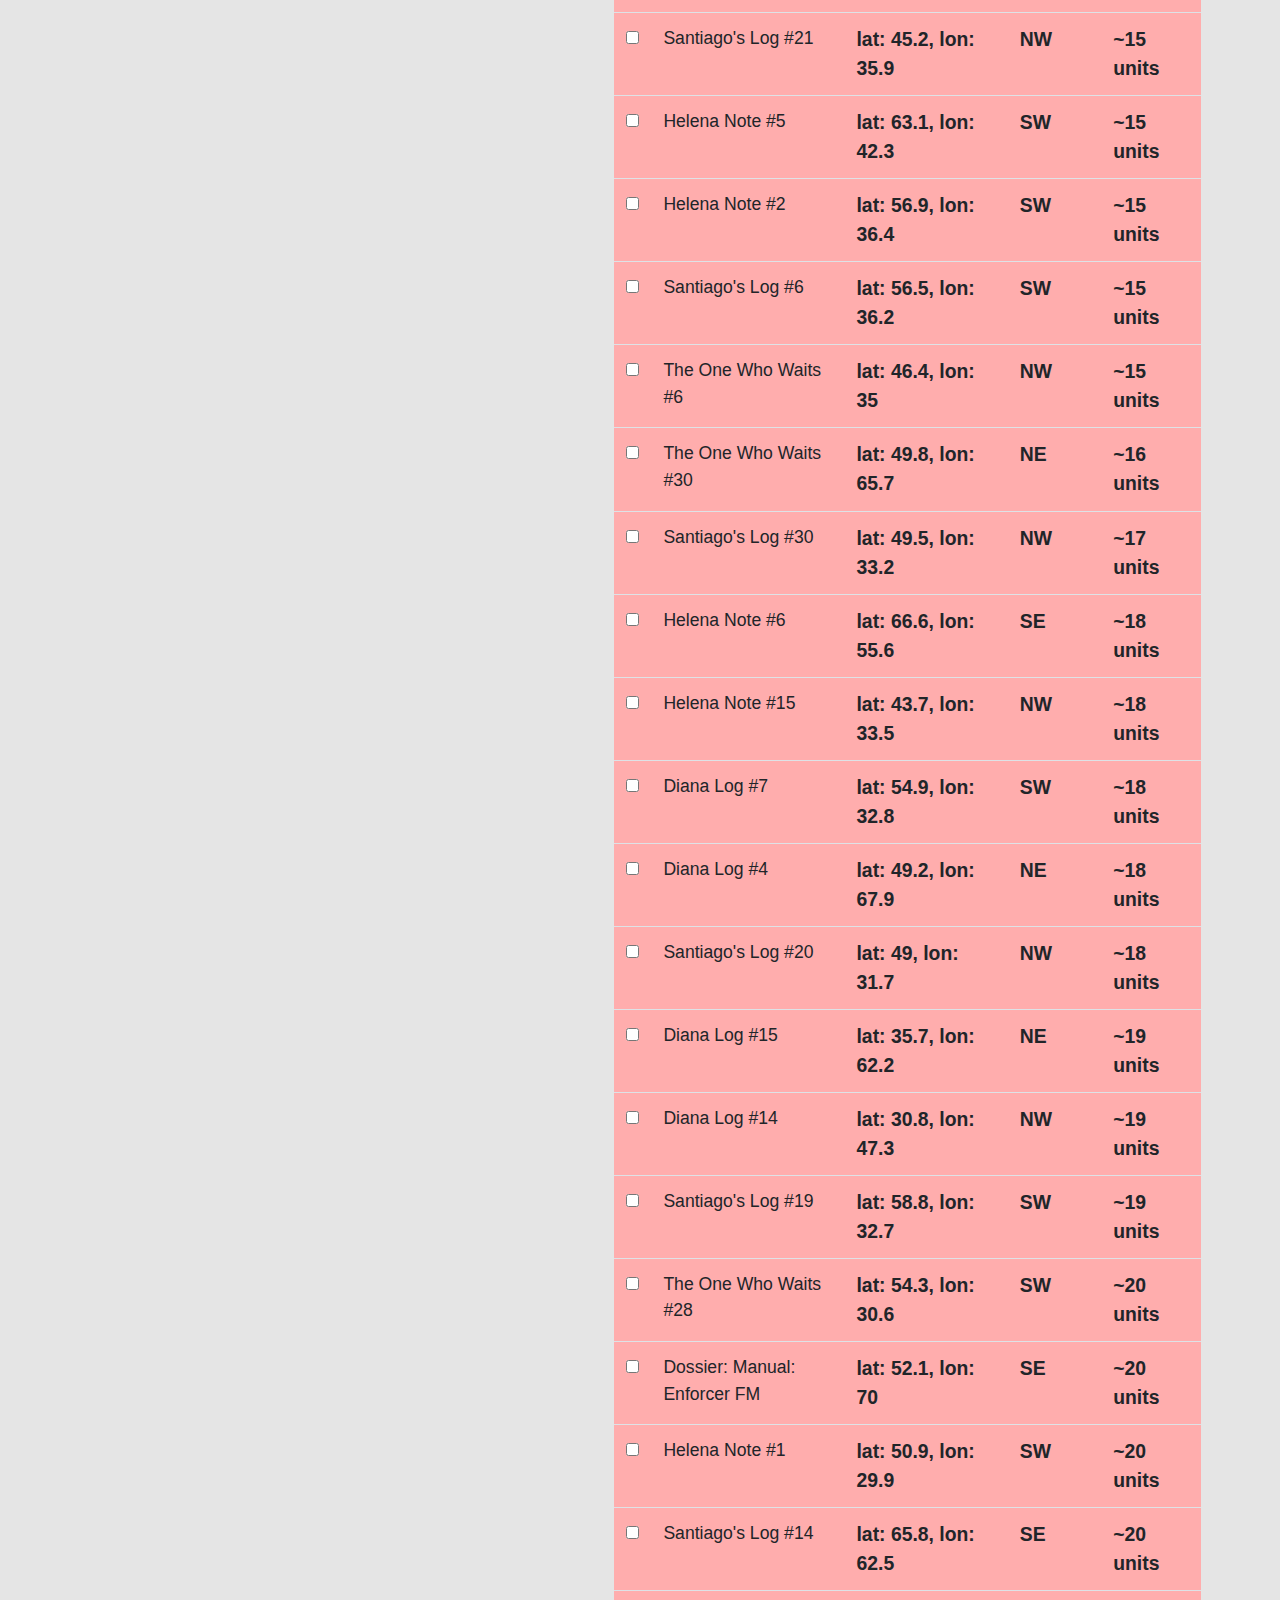
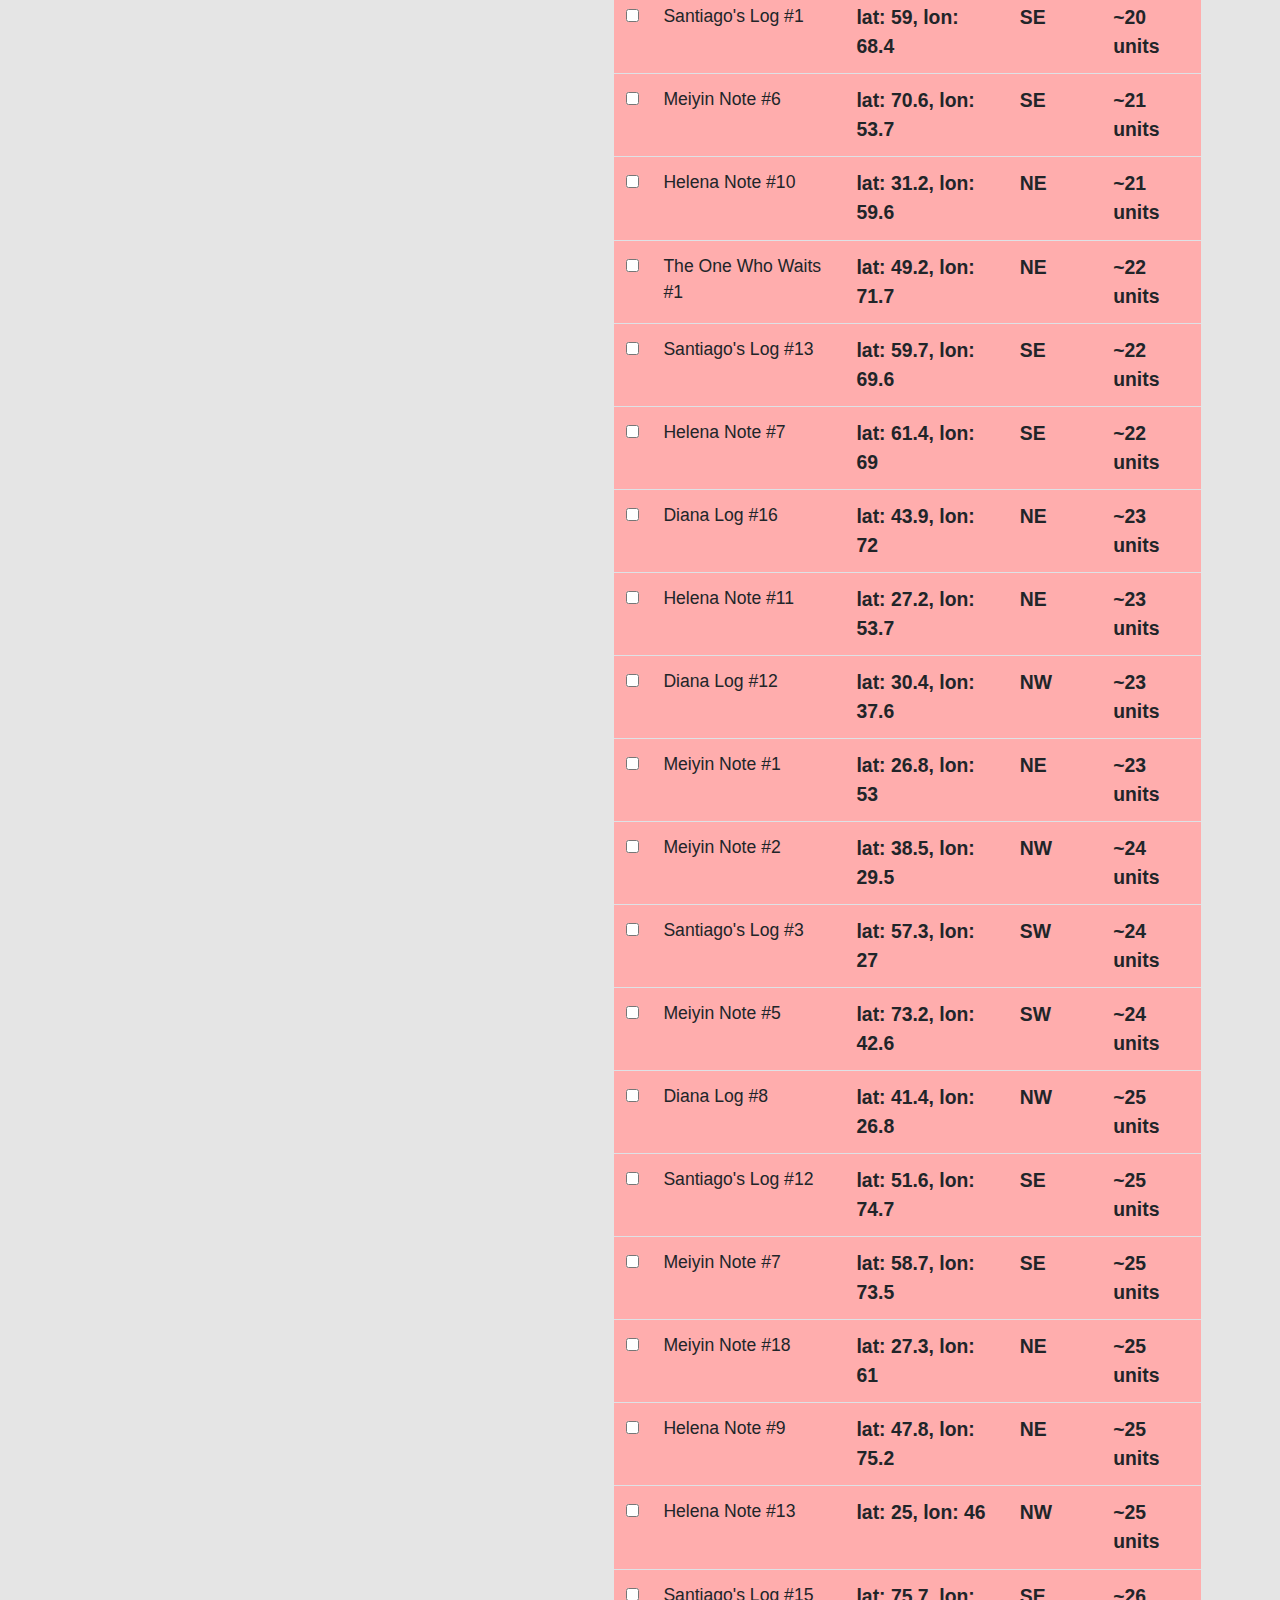
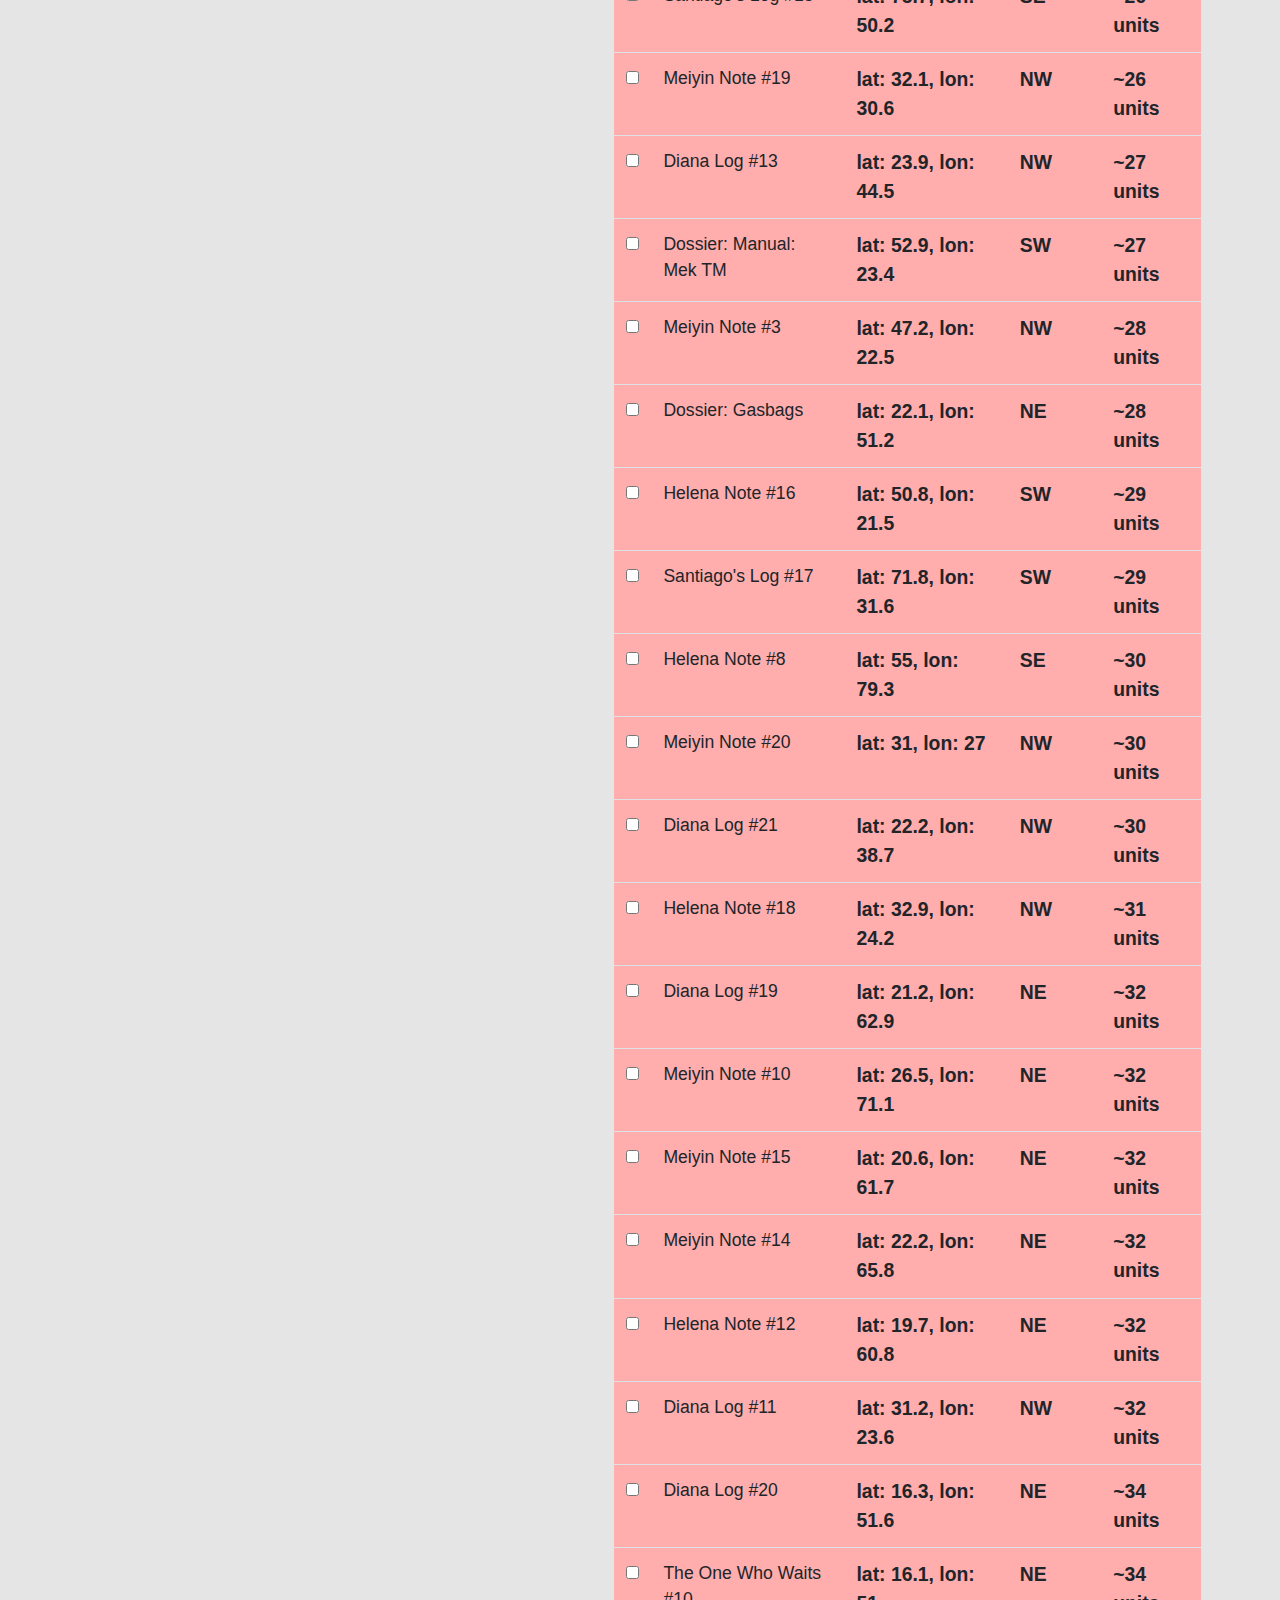
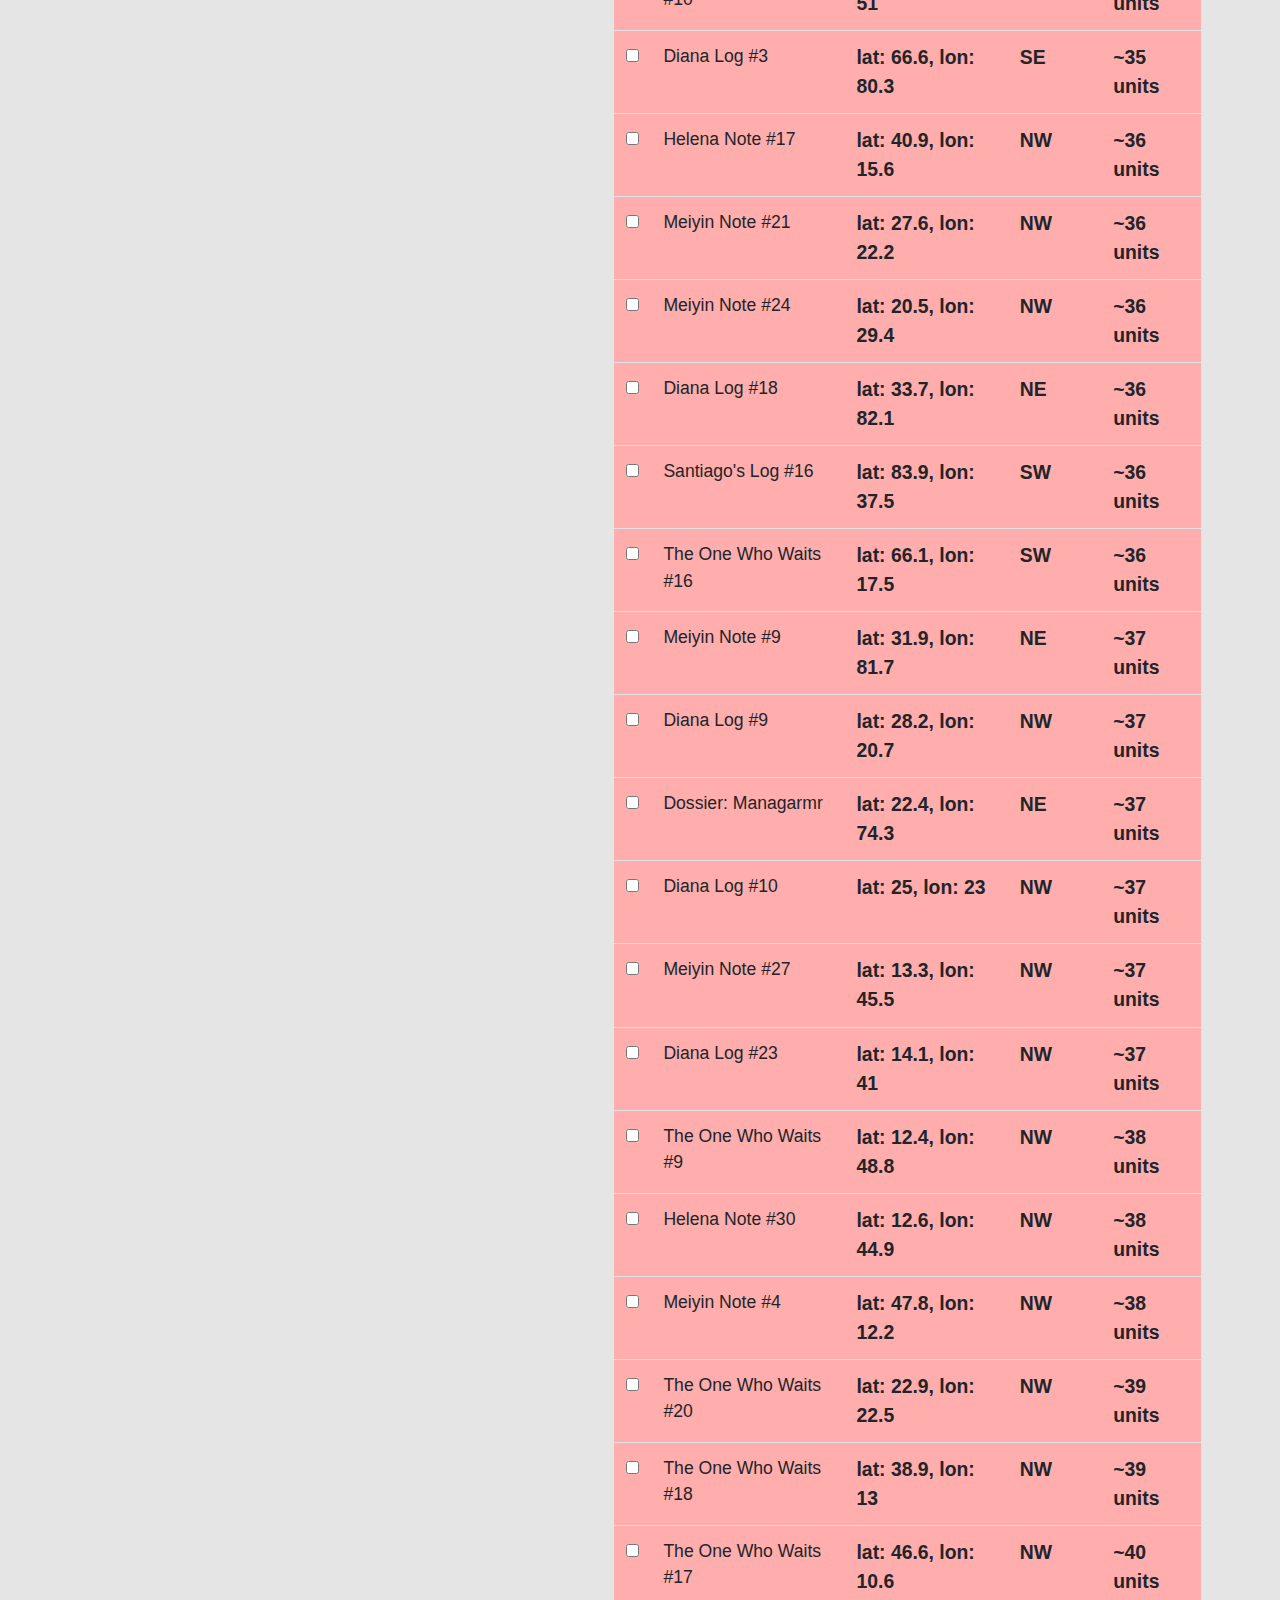
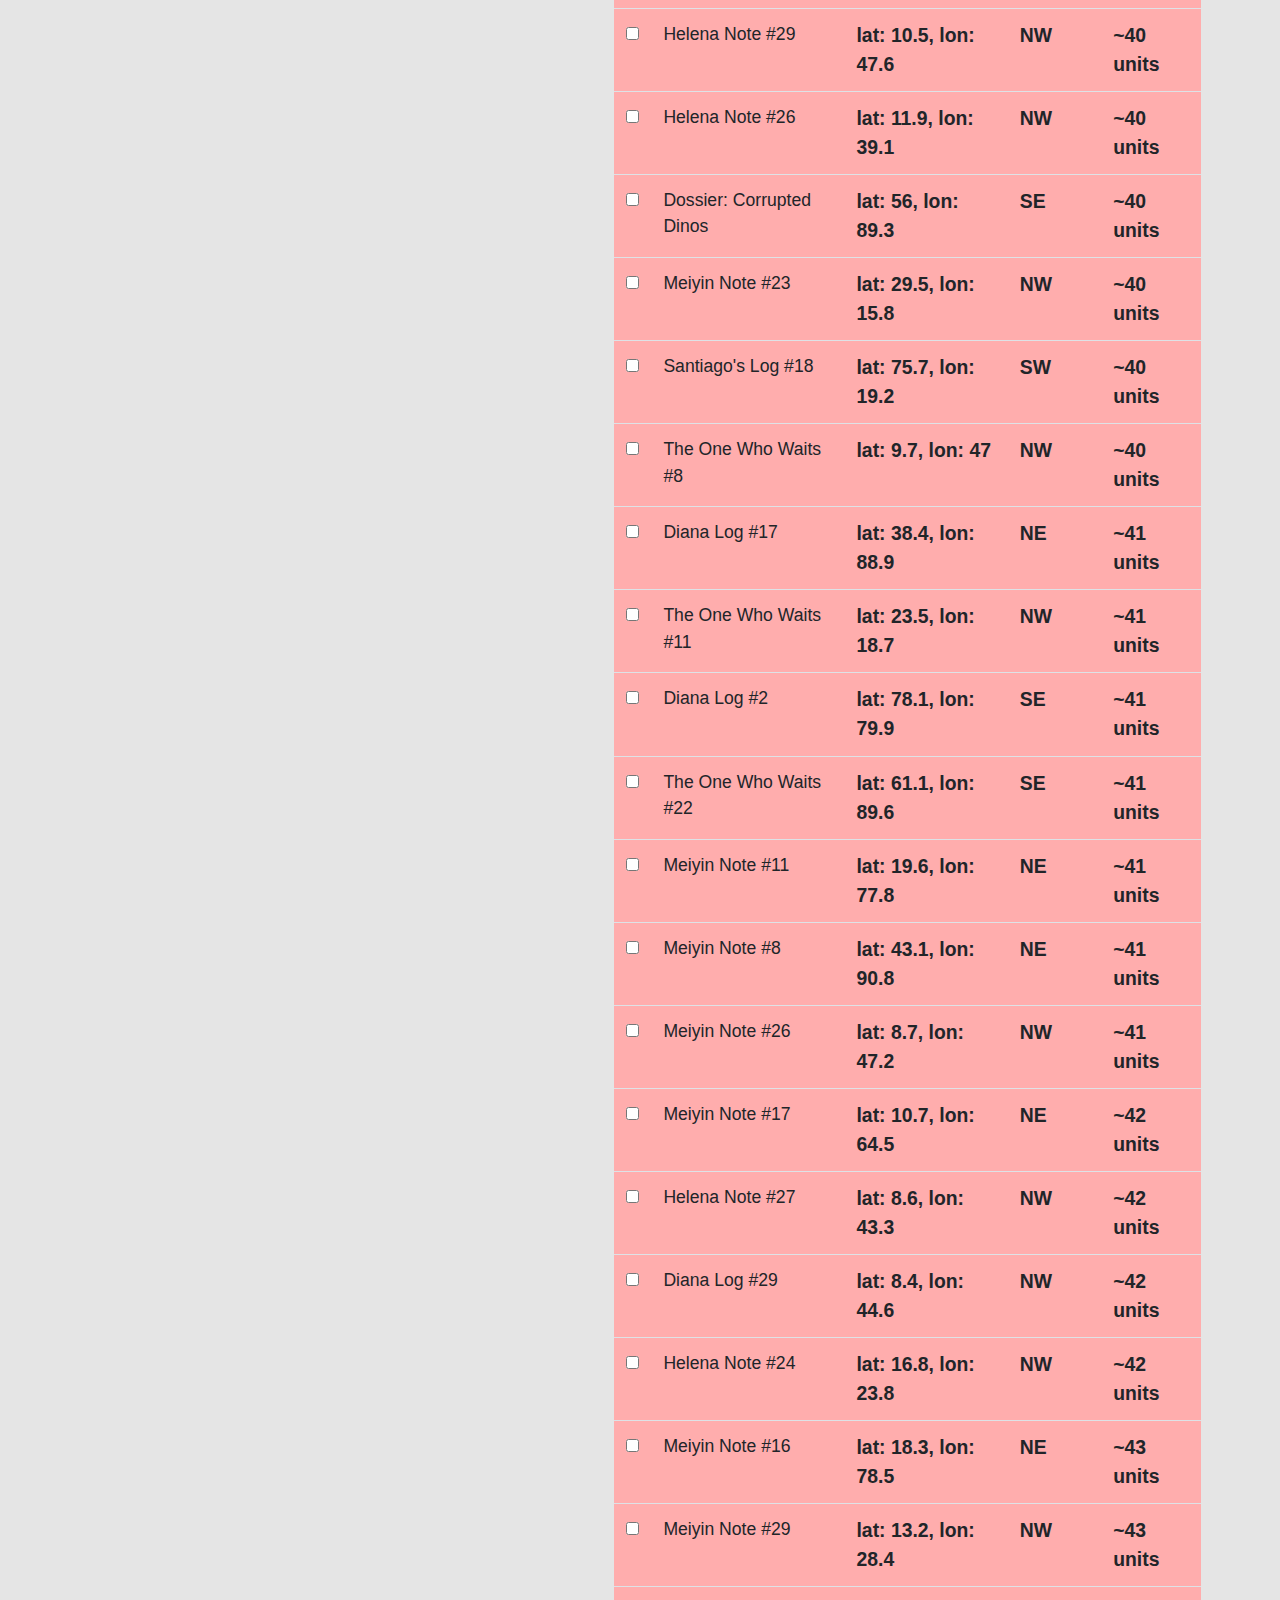
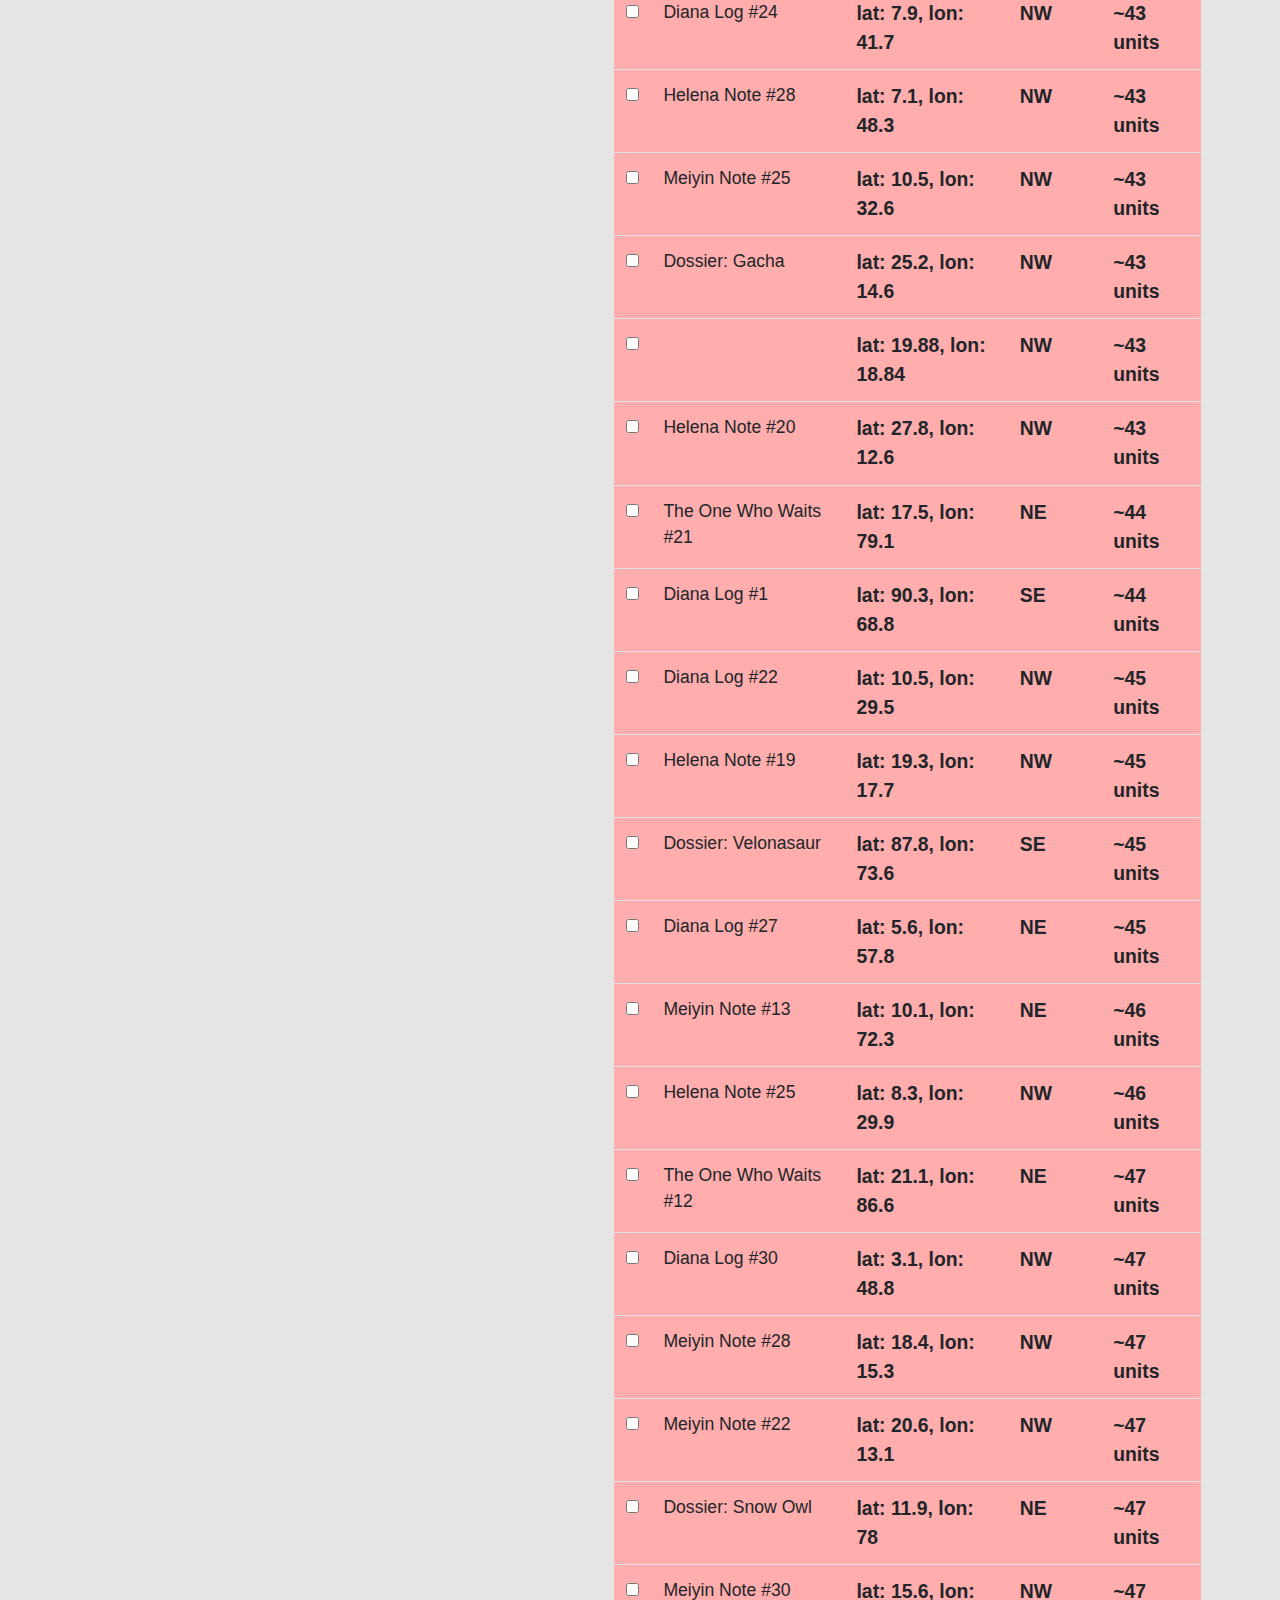
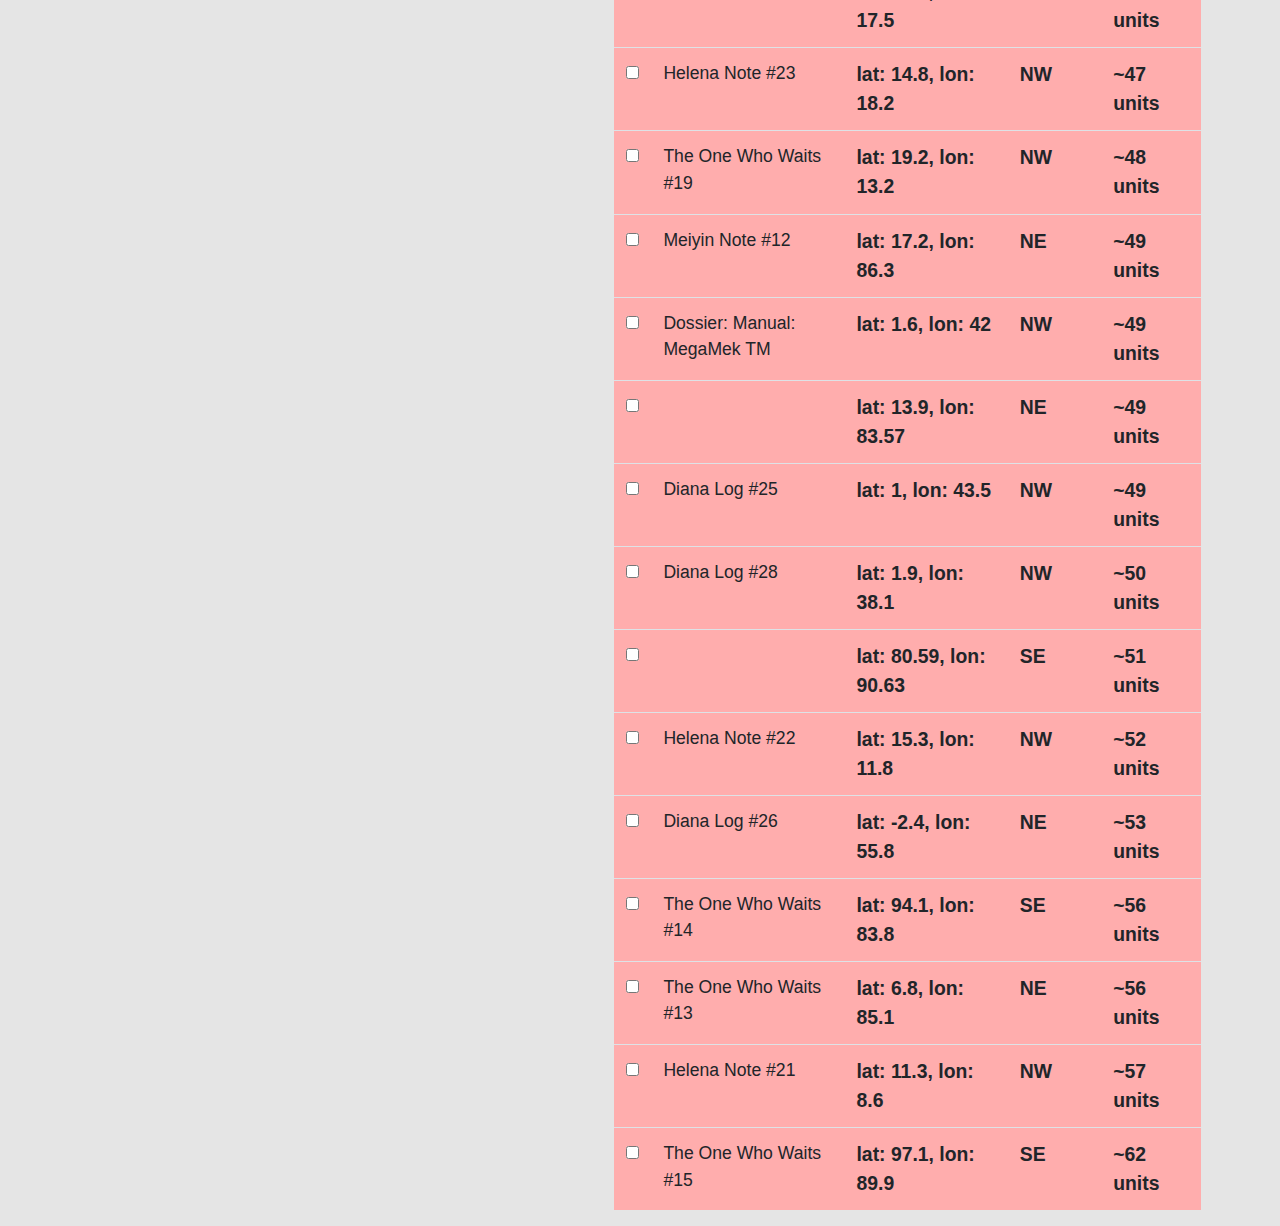
==== commit 023c2010: "feat: Added find all button, and enabled the delete button" ====
--- a/src/index.html
+++ b/src/index.html
@@ -35,16 +35,16 @@
       <summary>Controls</summary>
       <div class="container">
         <div class="row">
-          <div class="col-lg-4">
-            <div>Click the note items to toggle them as found.</div>
+          <div class="col-lg-3">
             <div><input type="checkbox" data-bind="checked: HideFound" /> Hide found</div>
             <div><input type="checkbox" data-bind="checked: ShowMap" /> Show map</div>
             <div><input type="checkbox" data-bind="checked: ShowGlitches" /> Include Glitches / HLN-A / GEN-2</div>
             <div><input type="checkbox" data-bind="checked: ShowDossiers" /> Include Dossiers</div>
             <div><input type="checkbox" data-bind="checked: ShowNotes" /> Include Notes</div>
             <div><input type="checkbox" data-bind="checked: SortByDistance" /> Sort by distance</div>
-            <div><input type="checkbox" data-bind="checked: UpdateMyCoordinates" /> Update my cooordinates from recently
-              found</div>
+          </div>
+          <div class="col-lg-3">
+            <div><input type="checkbox" data-bind="checked: UpdateMyCoordinates" /> Update my cooordinates from recently found</div>
             <div><select
                 data-bind="options: KnownLocations, optionsText: 'Text', value: SelectedLocation, optionsCaption: 'Update cooordinates with known location...'"></select>
             </div>
@@ -53,9 +53,10 @@
                 step="0.5" size="3" /> Lon: <input type="number" data-bind="value: MyLon" min="0" max="99" step="0.5"
                 size="3" />
             </div>
-            <!-- <button data-bind="click: deleteData">Delete local storage and reload</button> -->
+            <button data-bind="click: deleteData">Delete local storage and reload</button>
+            <button data-bind="click: markAllComplete">Mark all in current filter as found</button>
           </div>
-          <div class="col-lg-8">
+          <div class="col-lg-6">
             <div class="container progressText text-center">
               <div class="row">
                 <div class="col-sm-3"></div>
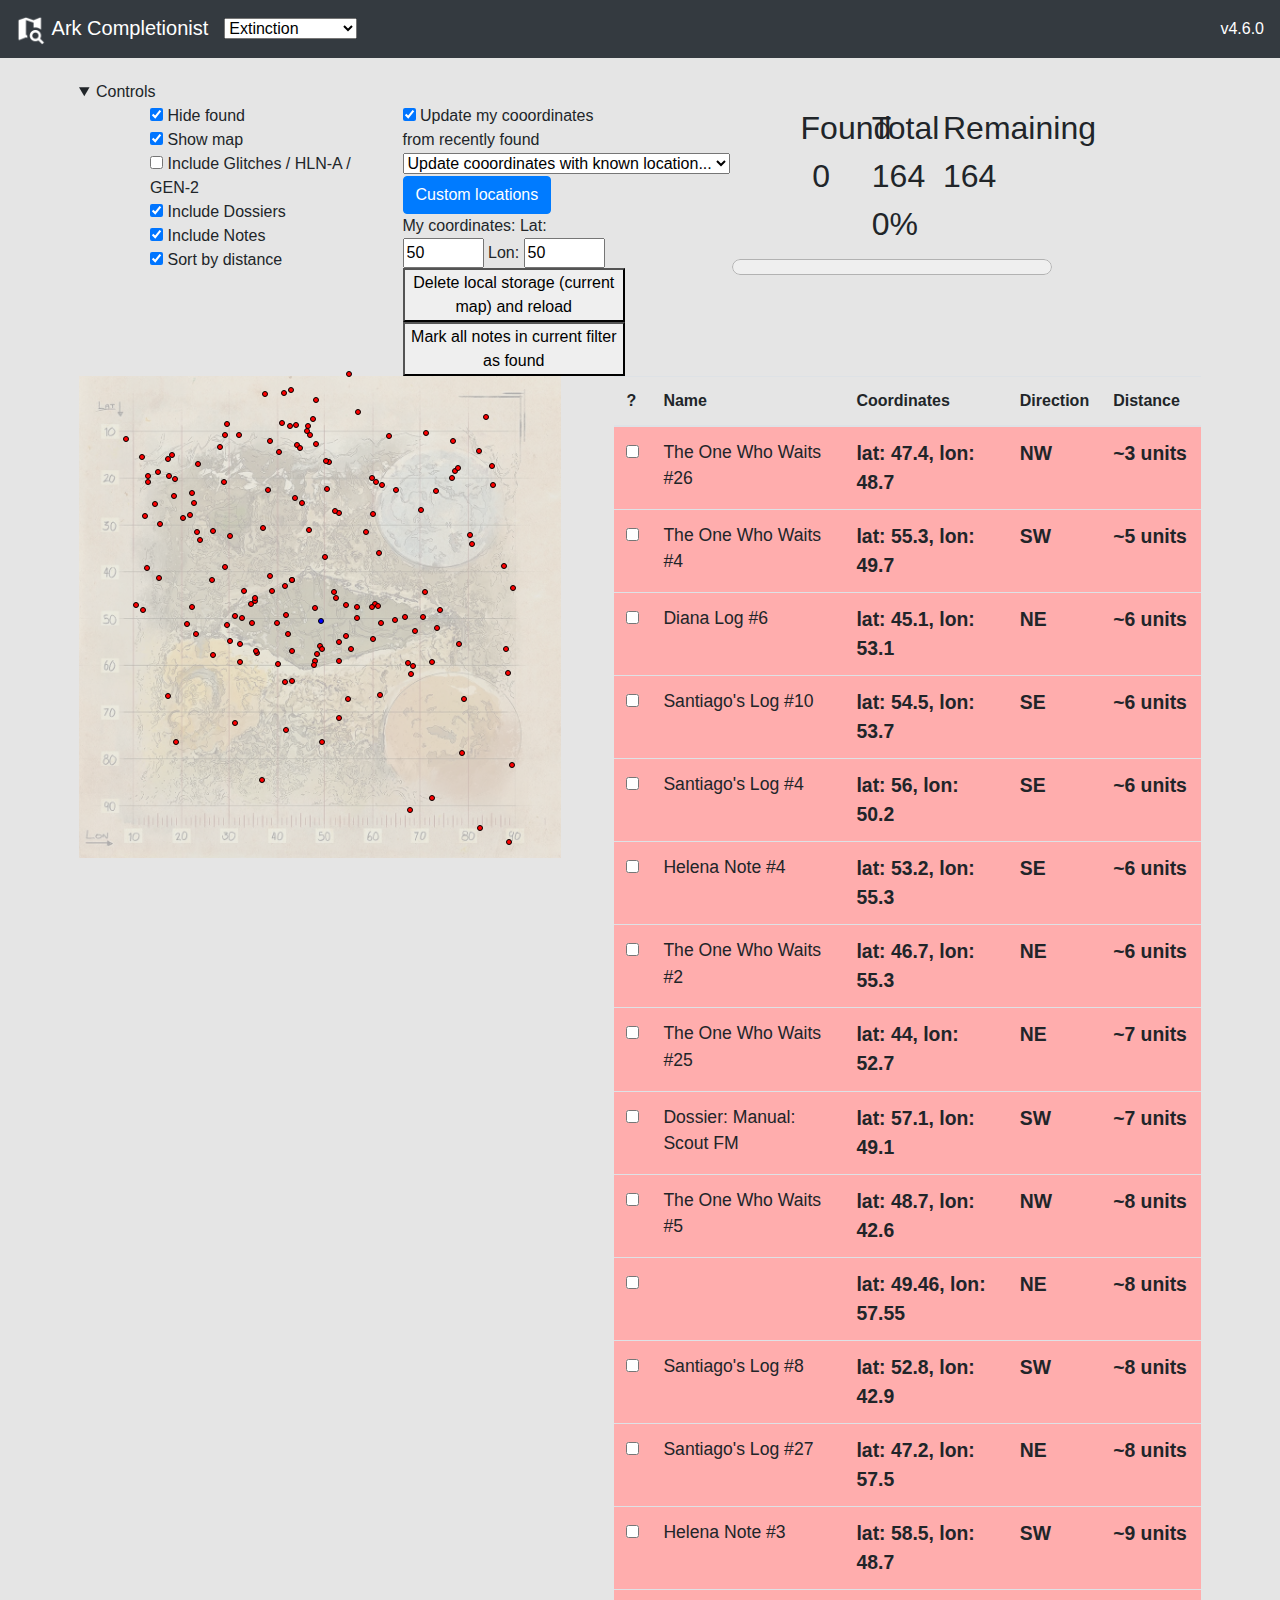
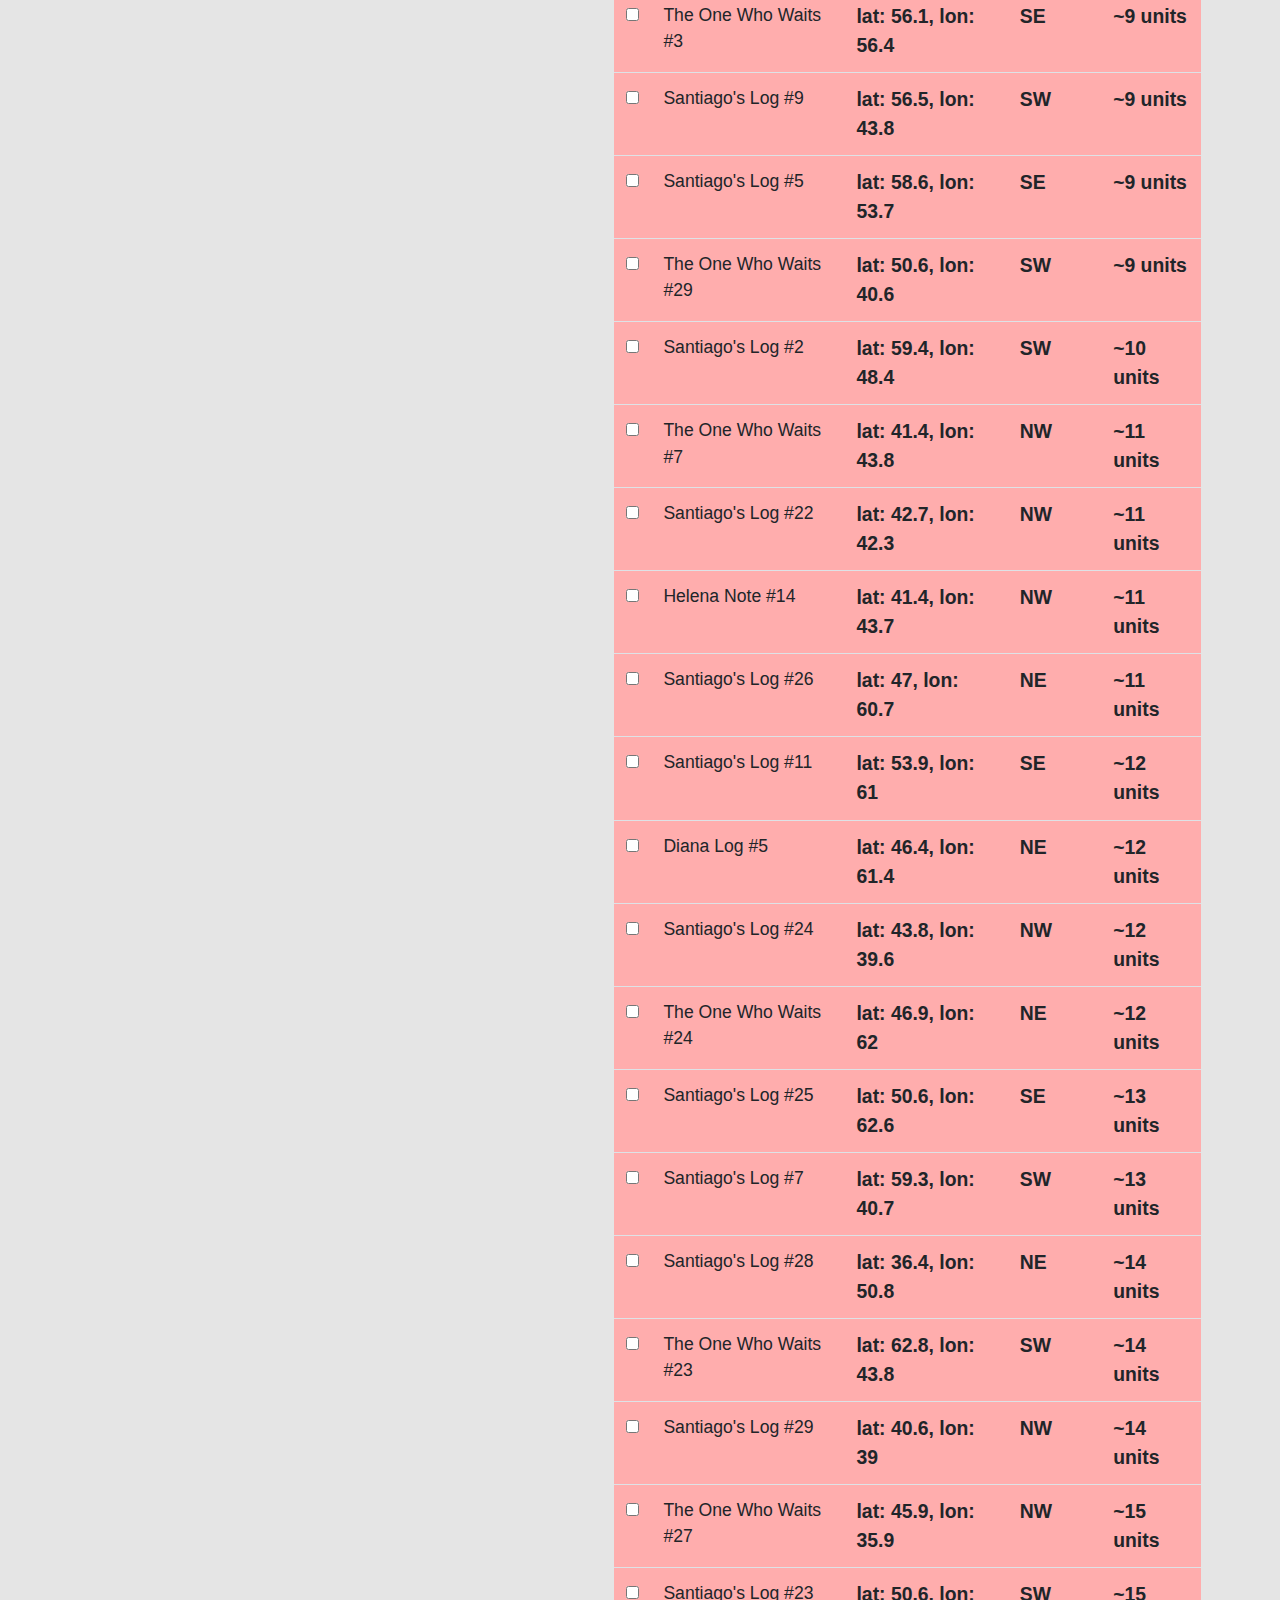
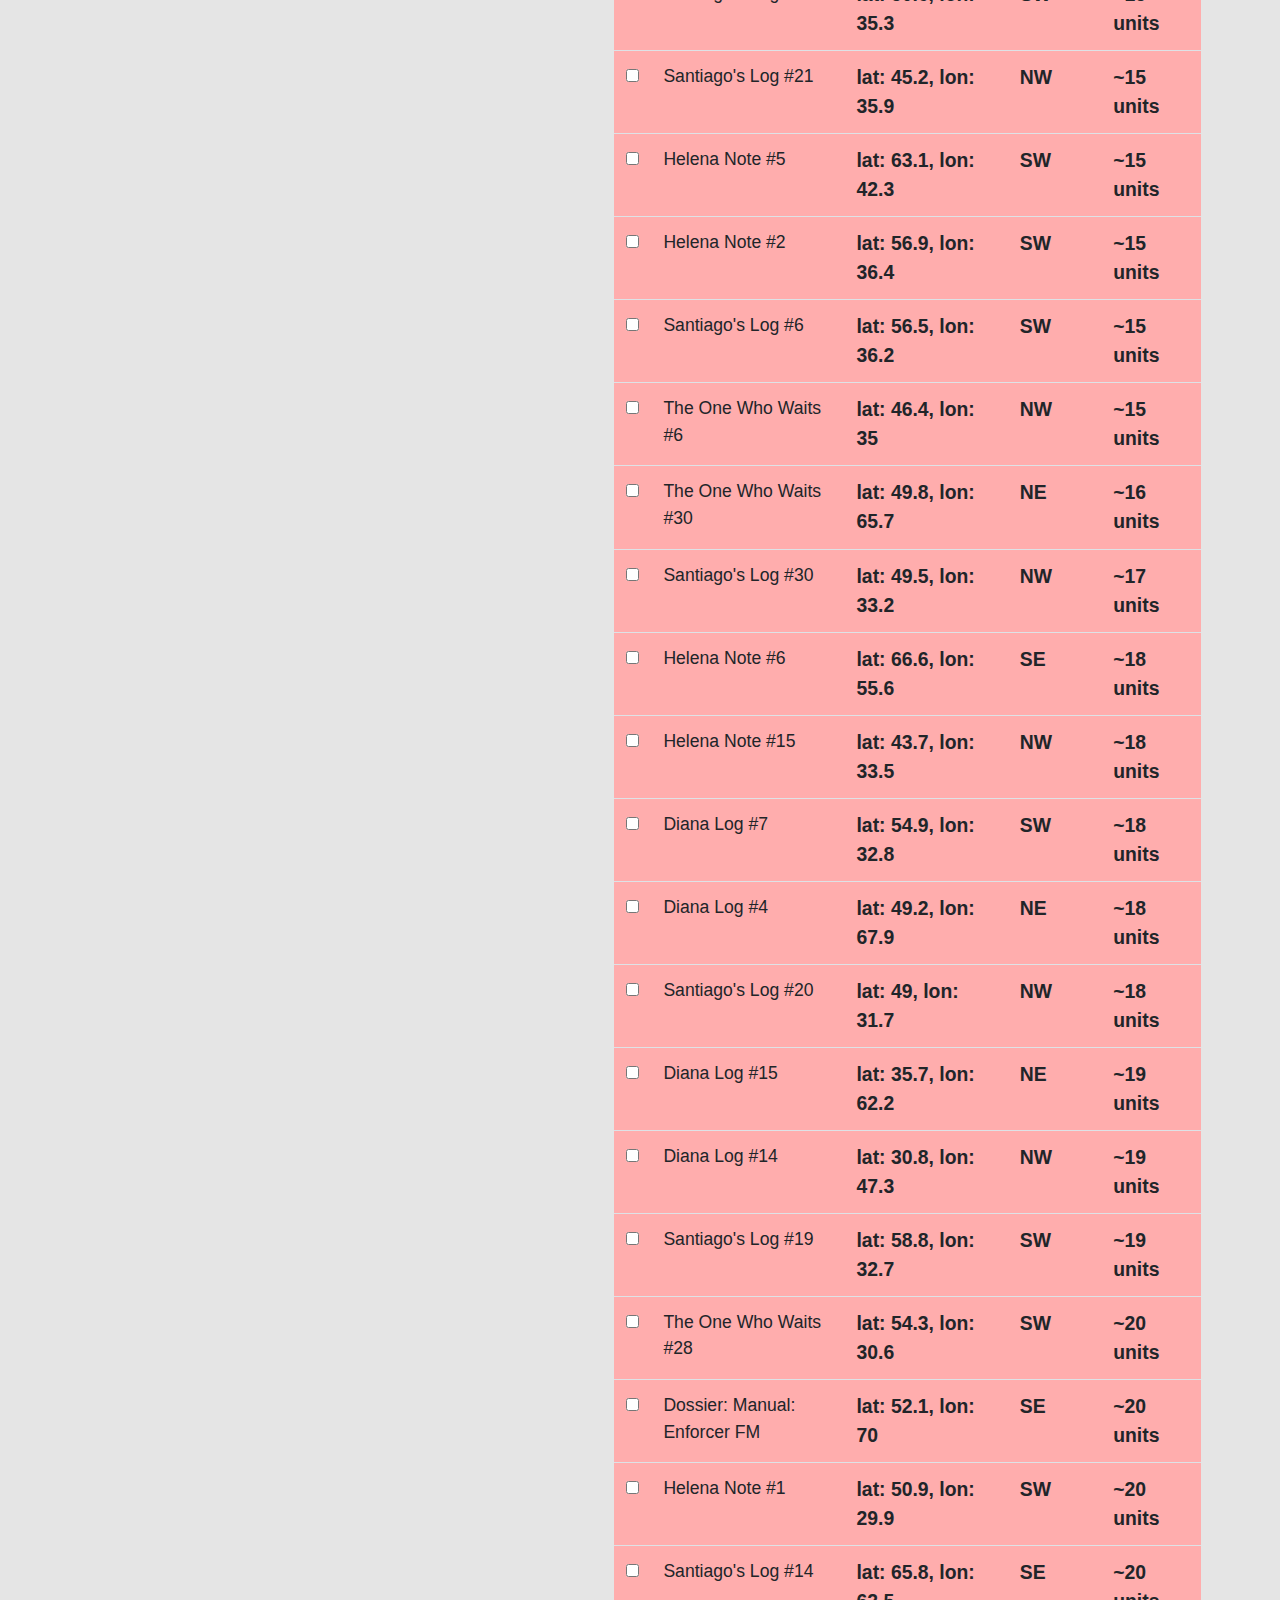
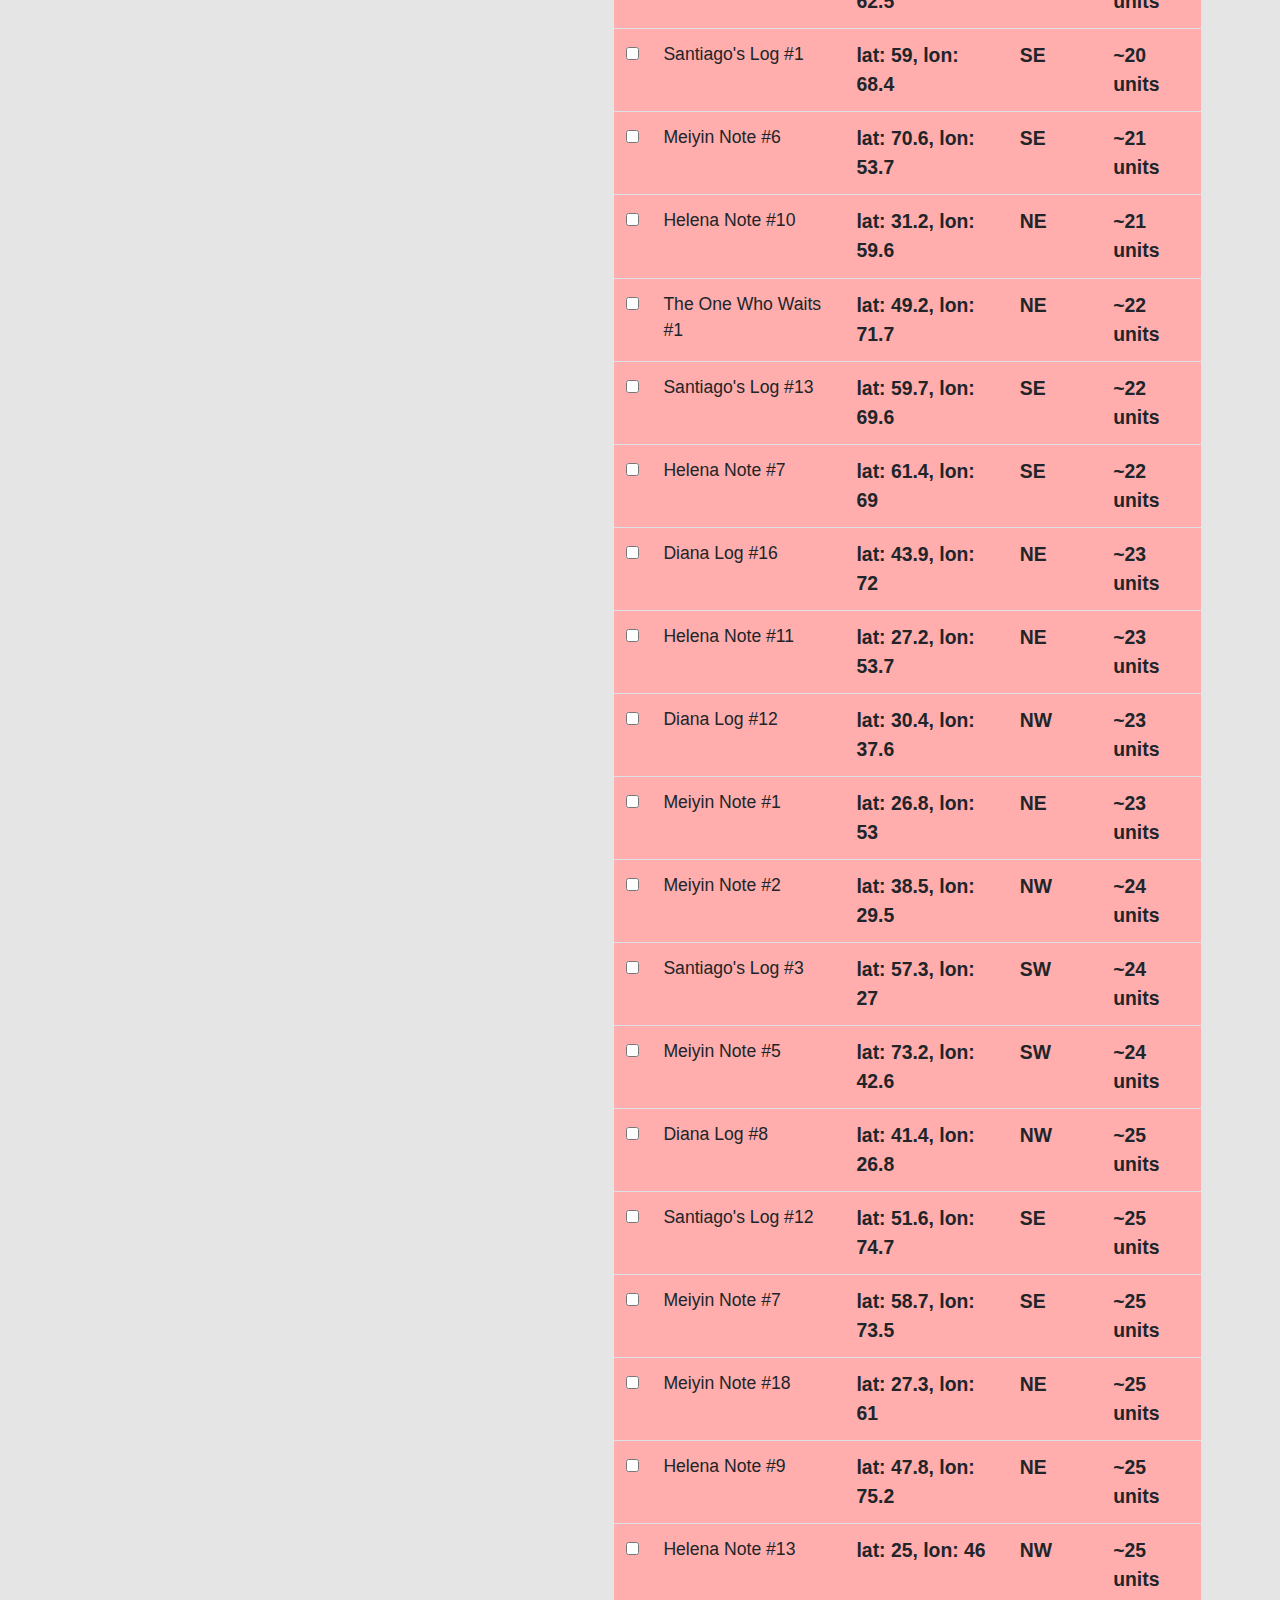
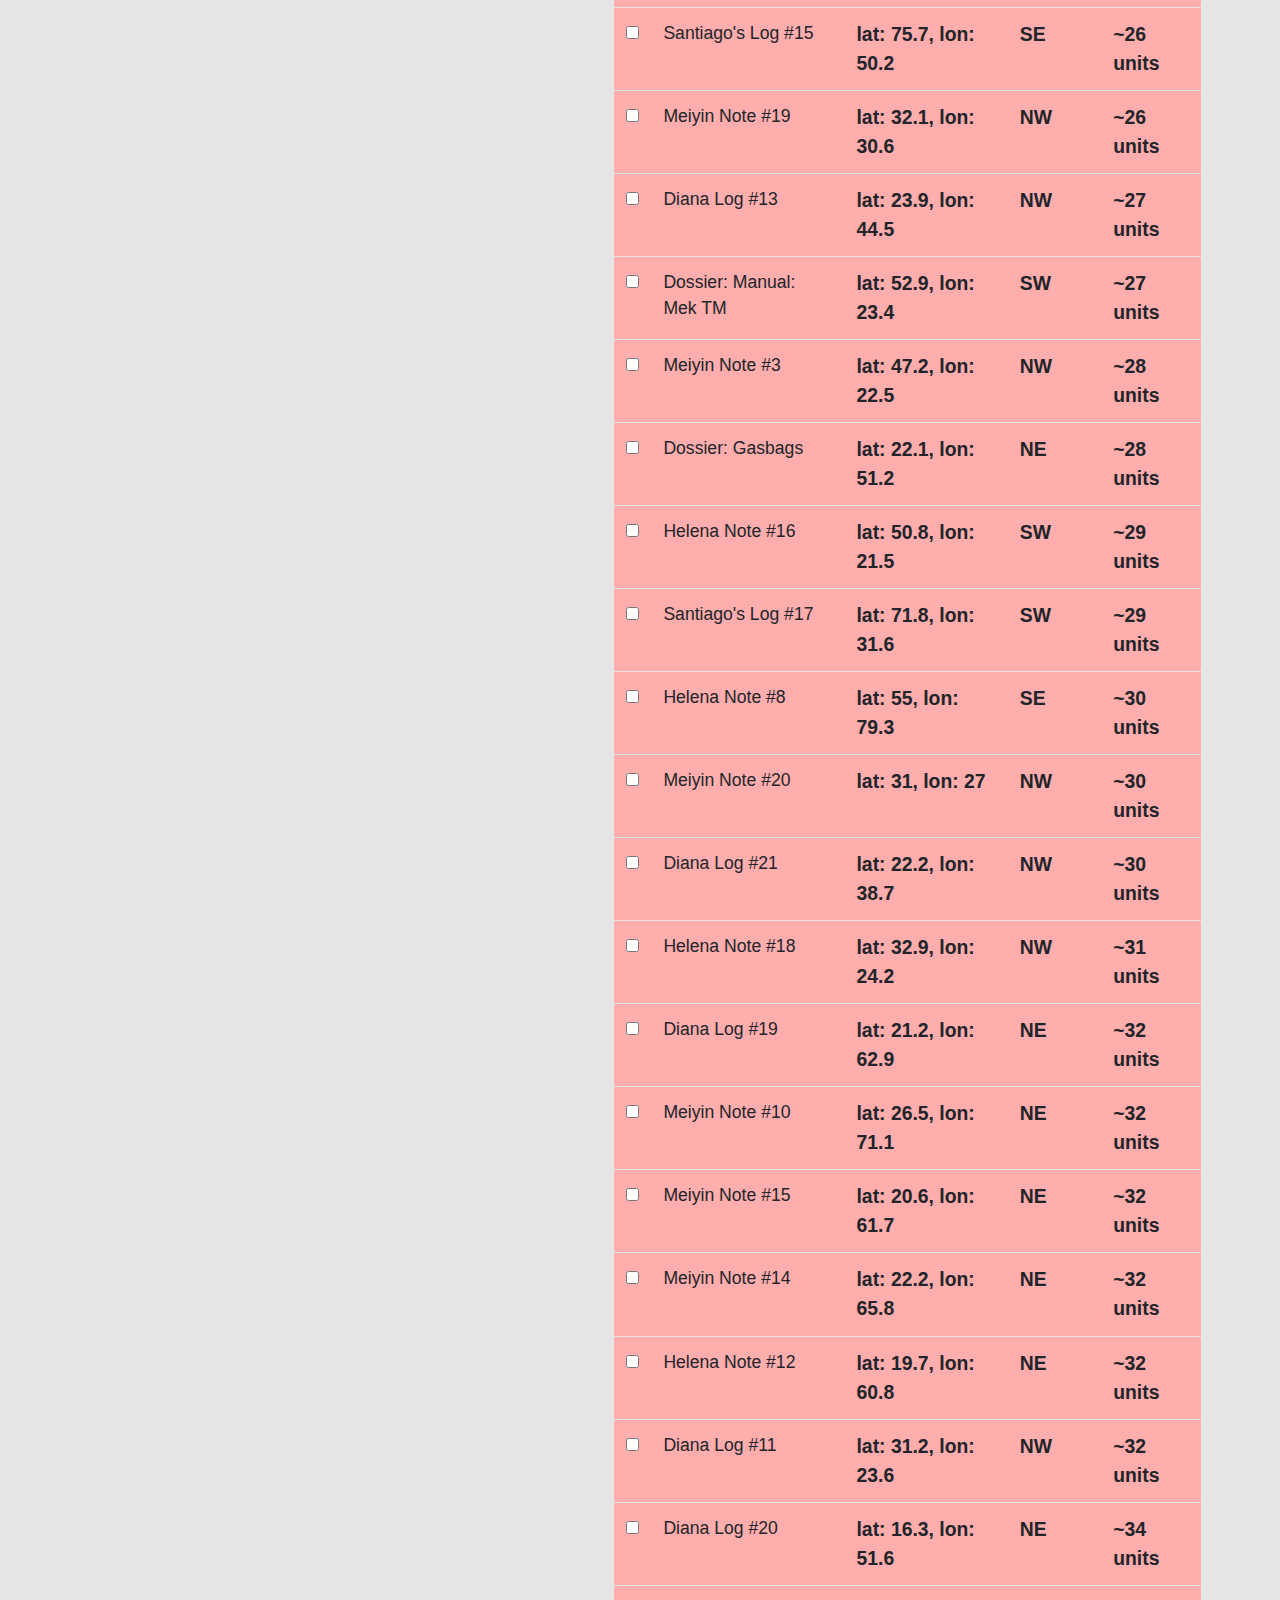
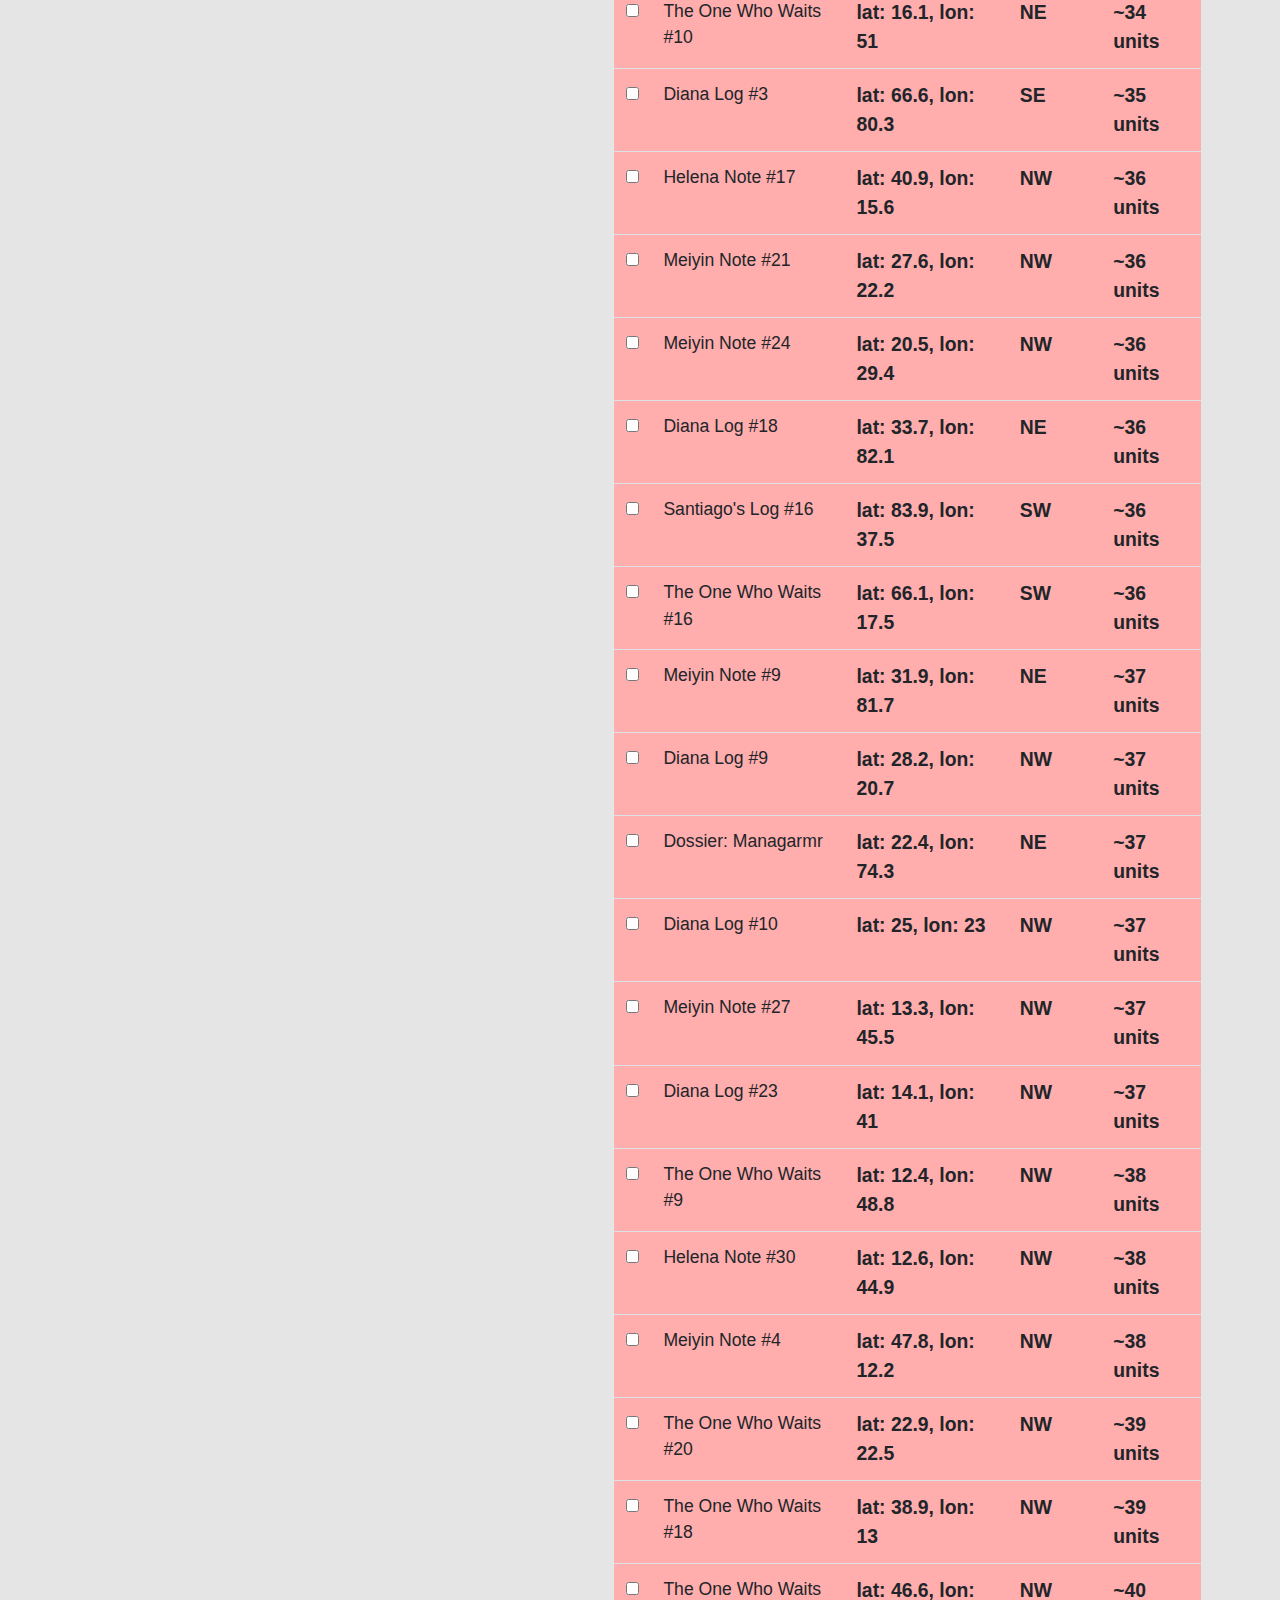
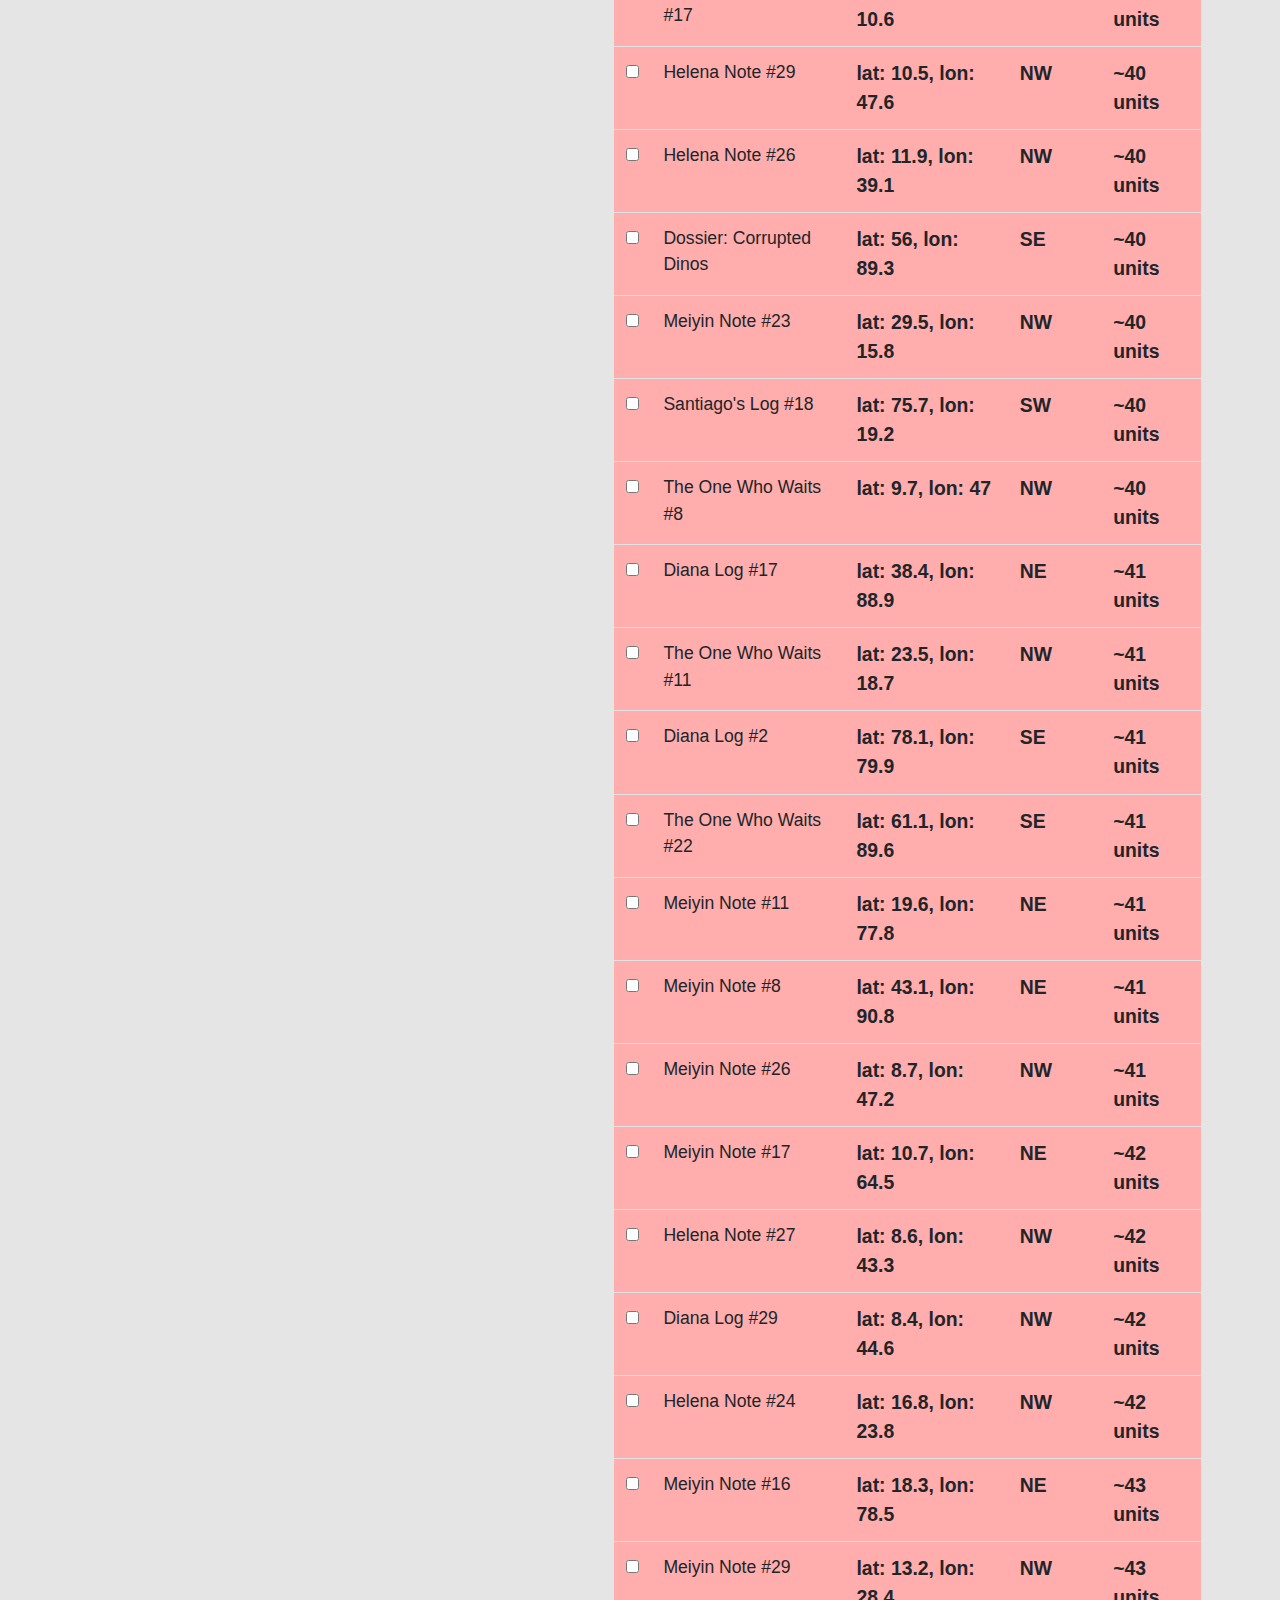
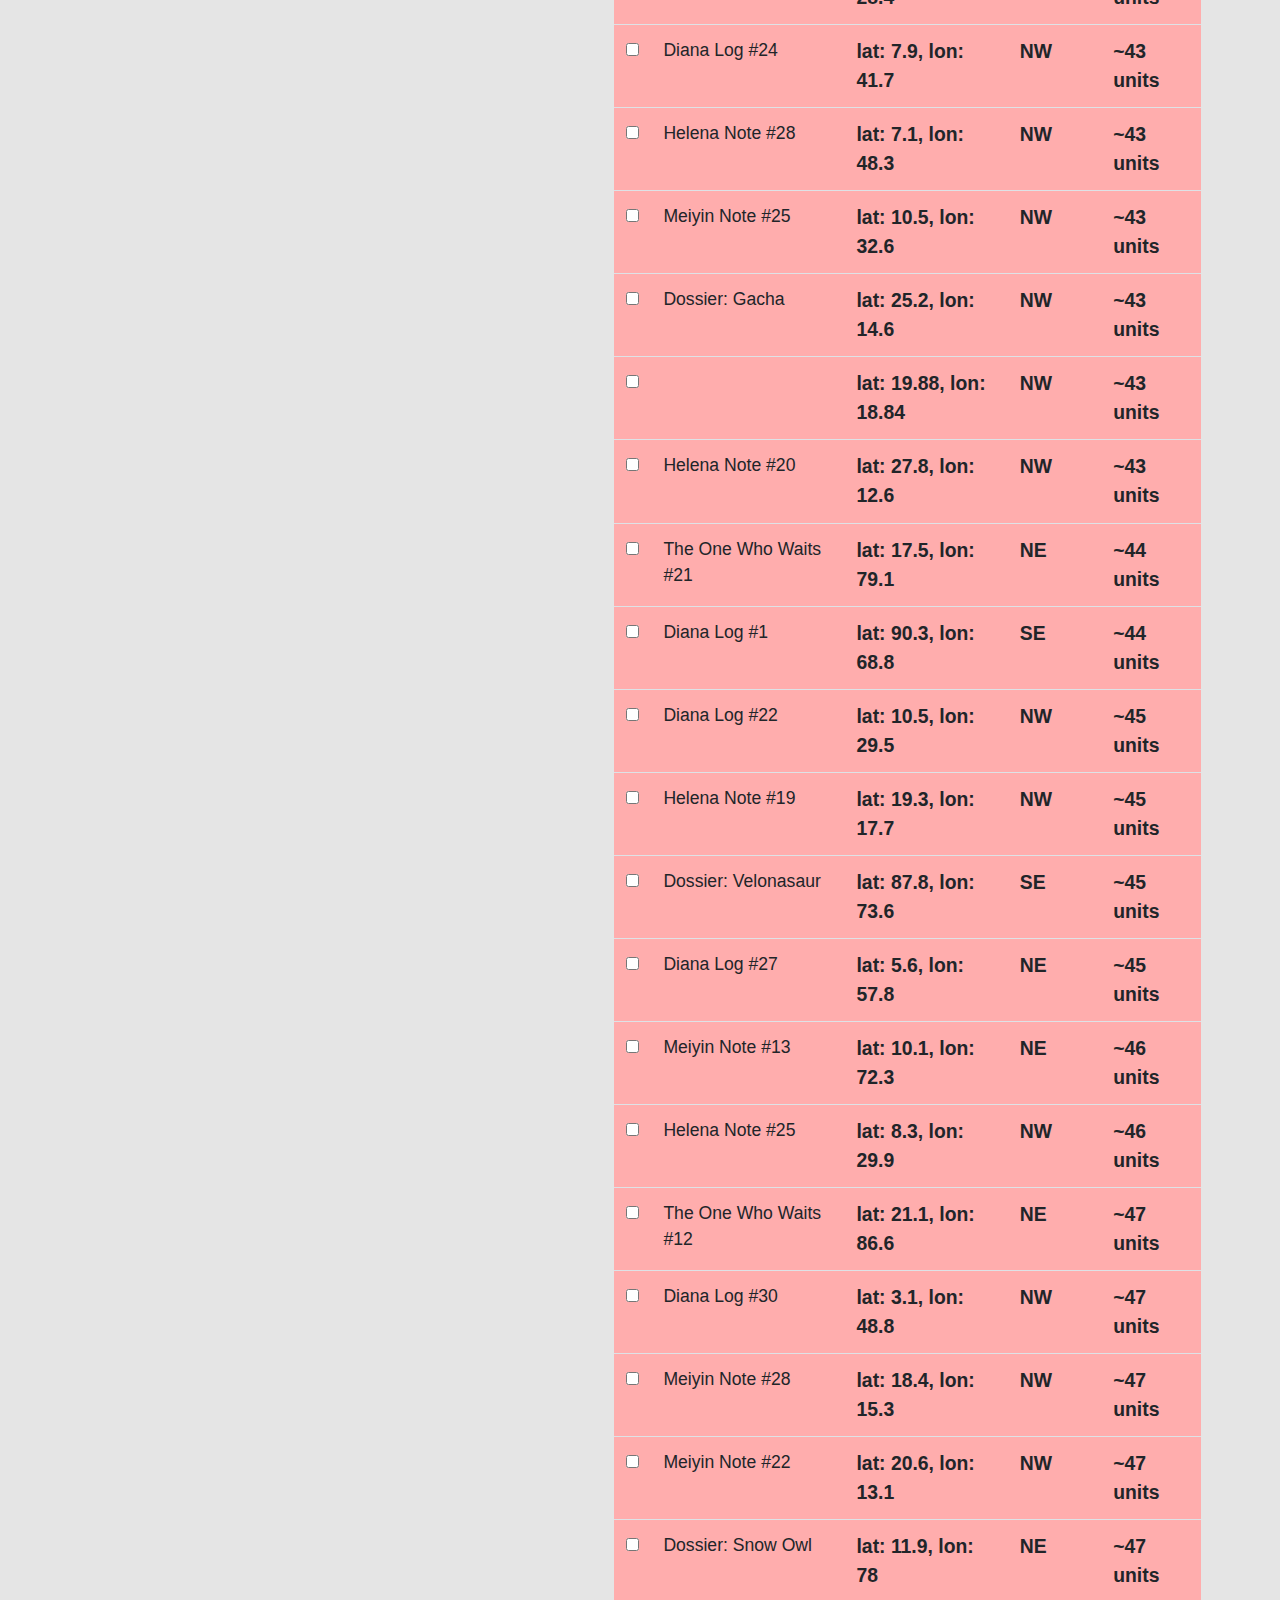
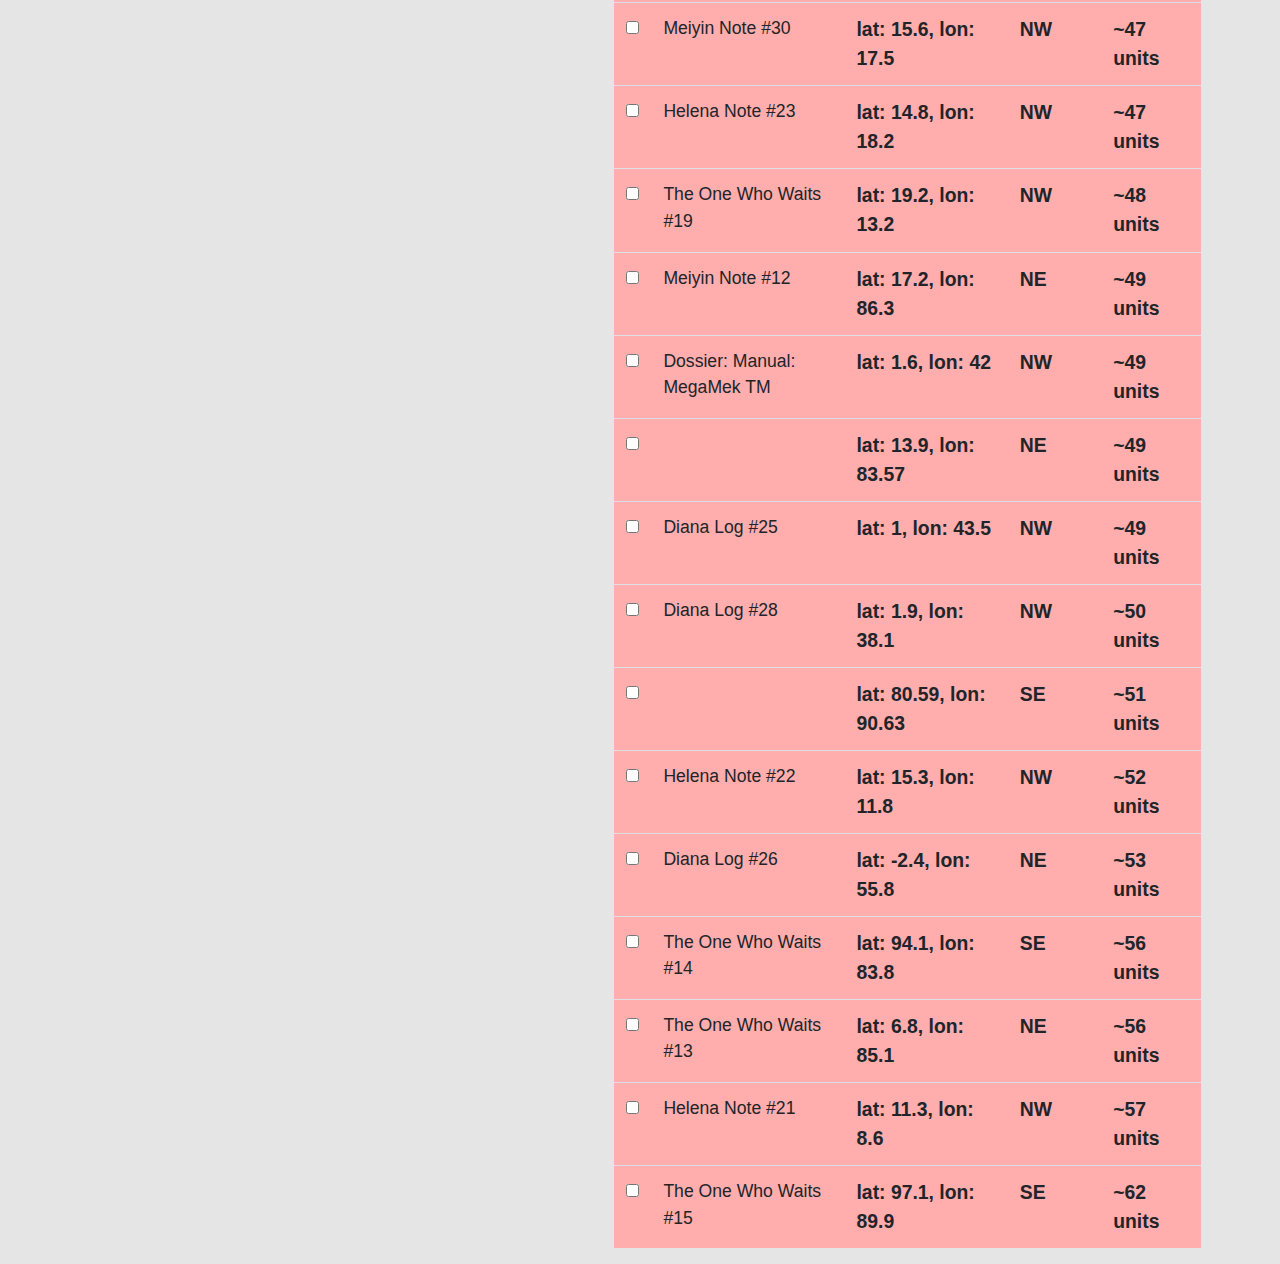
==== commit 299c7bc7: "feat: Added custom locations" ====
--- a/src/index.html
+++ b/src/index.html
@@ -21,7 +21,7 @@
     </div>
     <!-- /ko -->
     <div class="navbar-text collapse navbar-collapse justify-content-end">
-        <a href="changelog.html">v4.4.0</a>
+      <a href="changelog.html">v4.6.0</a>
     </div>
   </nav>
 
@@ -44,17 +44,20 @@
             <div><input type="checkbox" data-bind="checked: SortByDistance" /> Sort by distance</div>
           </div>
           <div class="col-lg-3">
-            <div><input type="checkbox" data-bind="checked: UpdateMyCoordinates" /> Update my cooordinates from recently found</div>
+            <div><input type="checkbox" data-bind="checked: UpdateMyCoordinates" /> Update my cooordinates from recently
+              found</div>
             <div><select
                 data-bind="options: KnownLocations, optionsText: 'Text', value: SelectedLocation, optionsCaption: 'Update cooordinates with known location...'"></select>
             </div>
+            <button type="button" class="btn btn-primary" data-toggle="modal" data-target="#customCoordsModal">Custom
+              locations</button>
             <div>
               <span>My coordinates:</span> Lat: <input type="number" data-bind="value: MyLat" min="0" max="99"
                 step="0.5" size="3" /> Lon: <input type="number" data-bind="value: MyLon" min="0" max="99" step="0.5"
                 size="3" />
             </div>
-            <button data-bind="click: deleteData">Delete local storage and reload</button>
-            <button data-bind="click: markAllComplete">Mark all in current filter as found</button>
+            <button data-bind="click: deleteData">Delete local storage (current map) and reload</button>
+            <button data-bind="click: markAllComplete">Mark all notes in current filter as found</button>
           </div>
           <div class="col-lg-6">
             <div class="container progressText text-center">
@@ -136,6 +139,58 @@
 
     <!-- /ko -->
 
+
+    <div class="modal fade" id="customCoordsModal" tabindex="-1" role="dialog" data-bind="with: customLocations" aria-labelledby="customCoordsModalLabel"
+      aria-hidden="true">
+      <div class="modal-dialog modal-lg" role="document">
+        <div class="modal-content">
+          <div class="modal-header">
+            <h5 class="modal-title" id="customCoordsModalLabel">Custom Locations</h5>
+            <button type="button" class="close" data-dismiss="modal" aria-label="Close">
+              <span aria-hidden="true">&times;</span>
+            </button>
+          </div>
+          <div class="modal-body">
+            <div class="container-fluid">
+
+              <div class="row">
+                <div class="col-md-6">
+                  <div class="form-group">
+                    <label for="name" class="col-form-label">Name:</label>
+                    <input type="text" class="form-control" id="name" data-bind="value: Name">
+                  </div>
+                  <div class="form-group">
+                    <label for="lat" class="col-form-label">Lat:</label>
+                    <input type="number" class="form-control" id="lat" min="0" max="99" step="0.5" size="3" data-bind="value: Lat" />
+                  </div>
+                  <div class="form-group">
+                    <label for="lon" class="col-form-label">Lon:</label>
+                    <input type="number" class="form-control" id="lon" min="0" max="99" step="0.5" size="3" data-bind="value: Lon" />
+                  </div>
+                  <div class="form-group">
+                    <button type="button" class="btn btn-primary" data-bind="click: Add">Add</button>
+                  </div>
+                </div>
+                <div class="col-md-6">
+                  <div class="form-group">
+                    <select size="10" class="form-control" data-bind="options: CustomLocations, value: SelectedLocation, optionsText: 'Text'">
+
+                    </select>
+                  </div>
+                  <div class="form-group">
+                    <button type="button" class="btn btn-primary" data-bind="click: Remove">Remove selected</button>
+                  </div>
+                </div>
+              </div>
+            </div>
+          </div>
+          <div class="modal-footer">
+            <button type="button" class="btn btn-secondary" data-dismiss="modal">Close</button>
+          </div>
+        </div>
+      </div>
+    </div>
+
   </main>
 
   <script src="lib/jquery/jquery.min.js" type="text/javascript"></script>
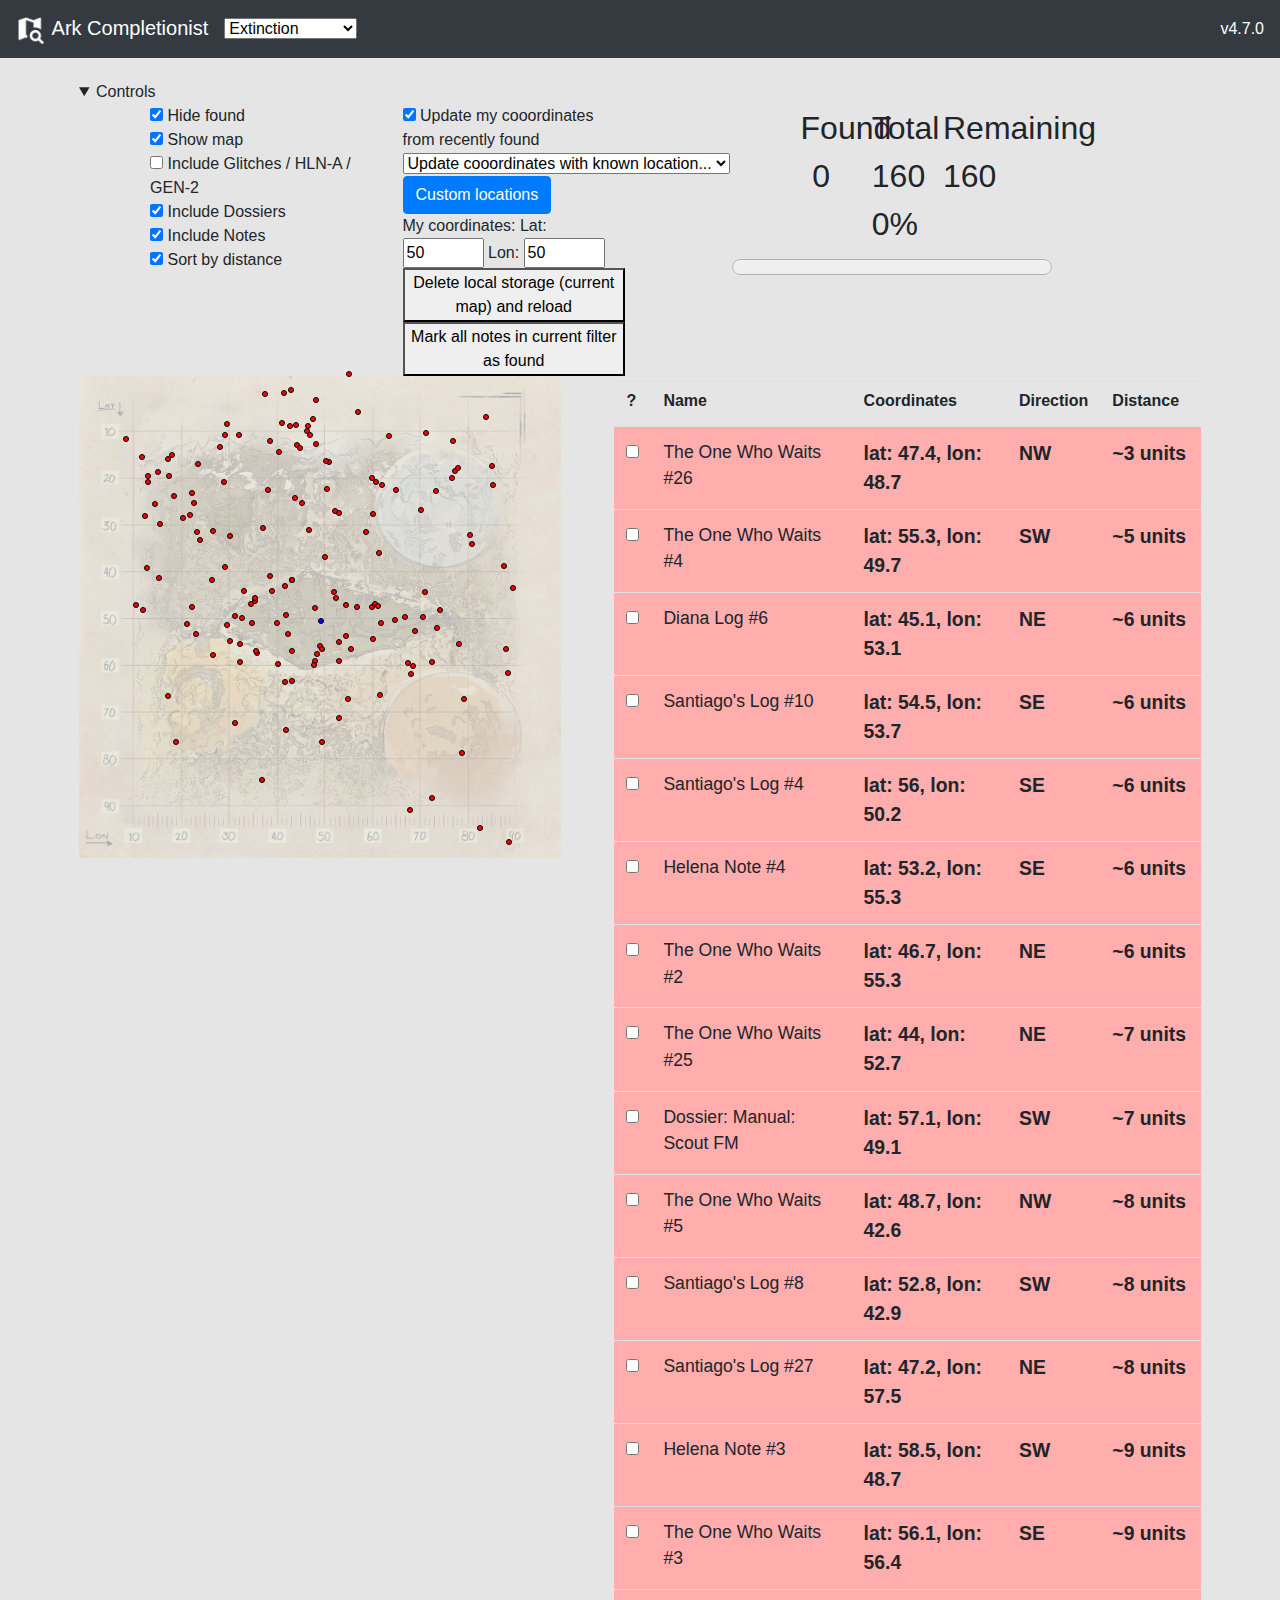
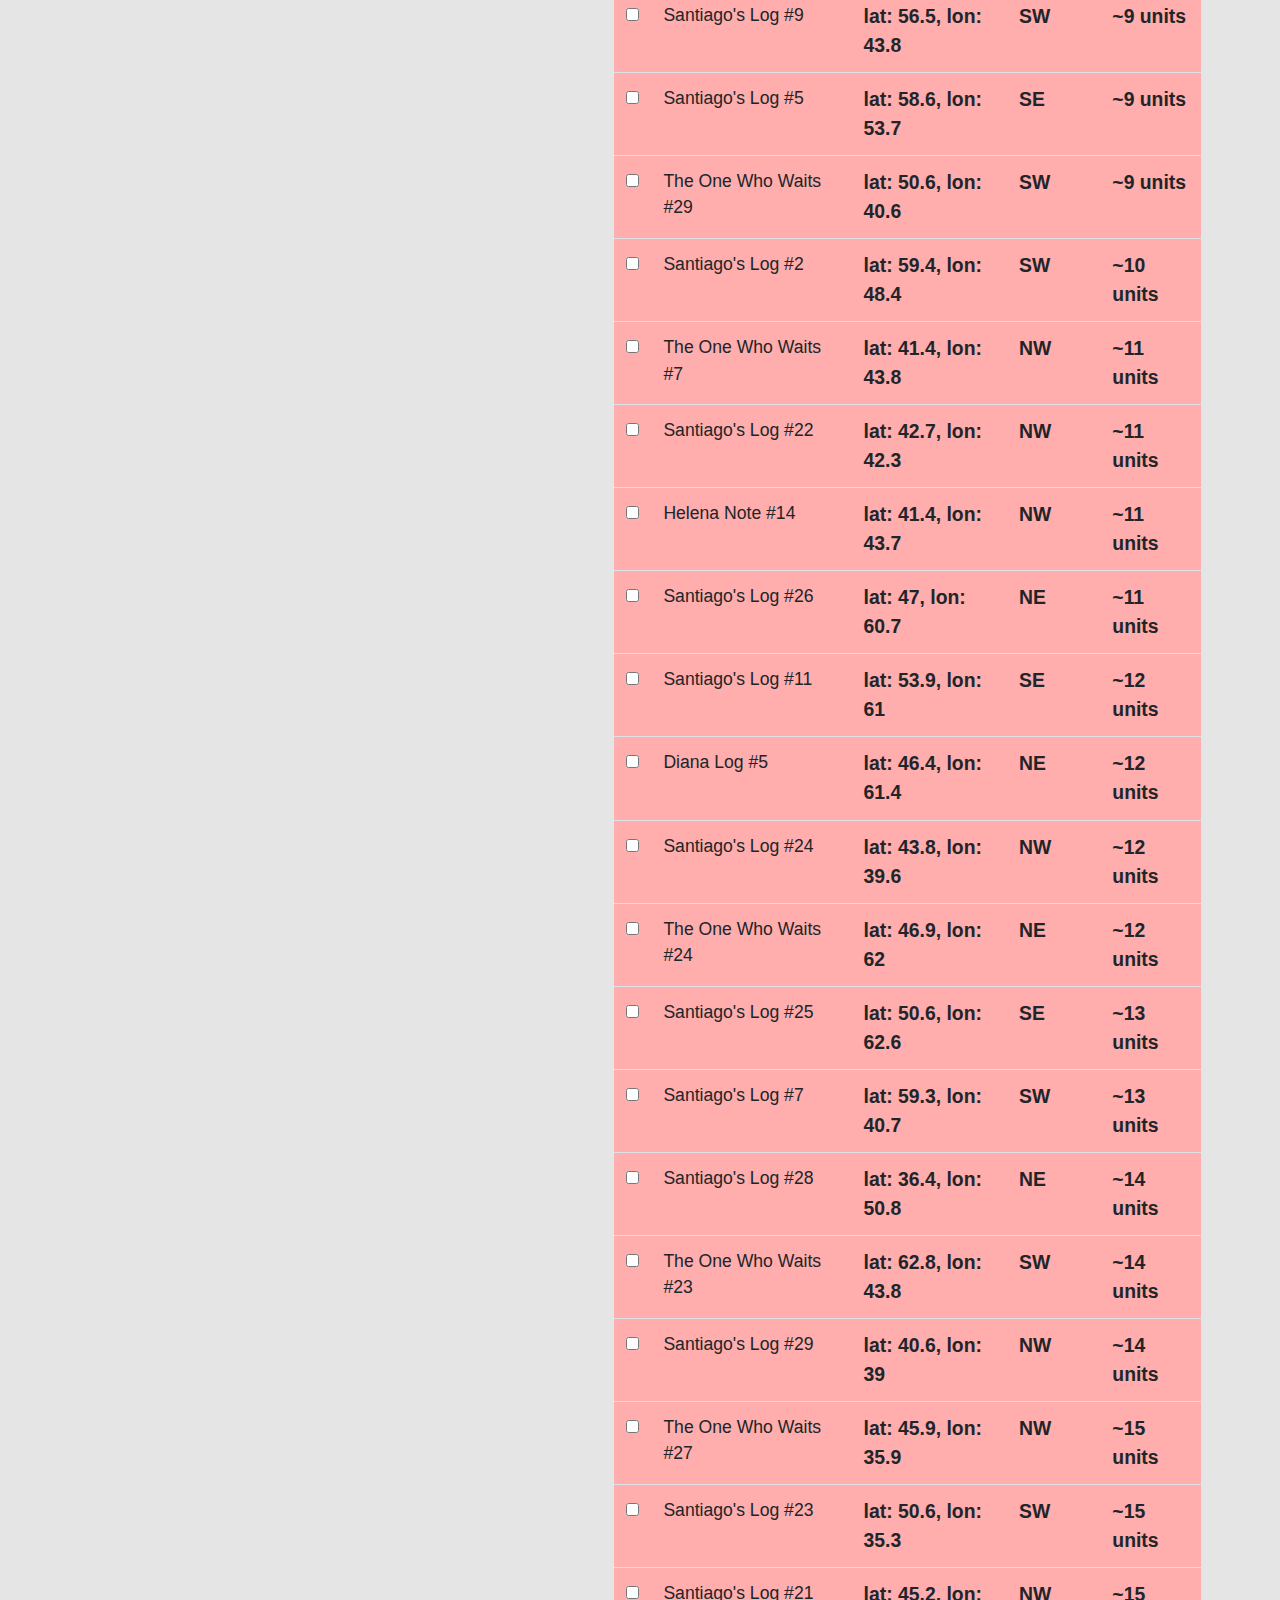
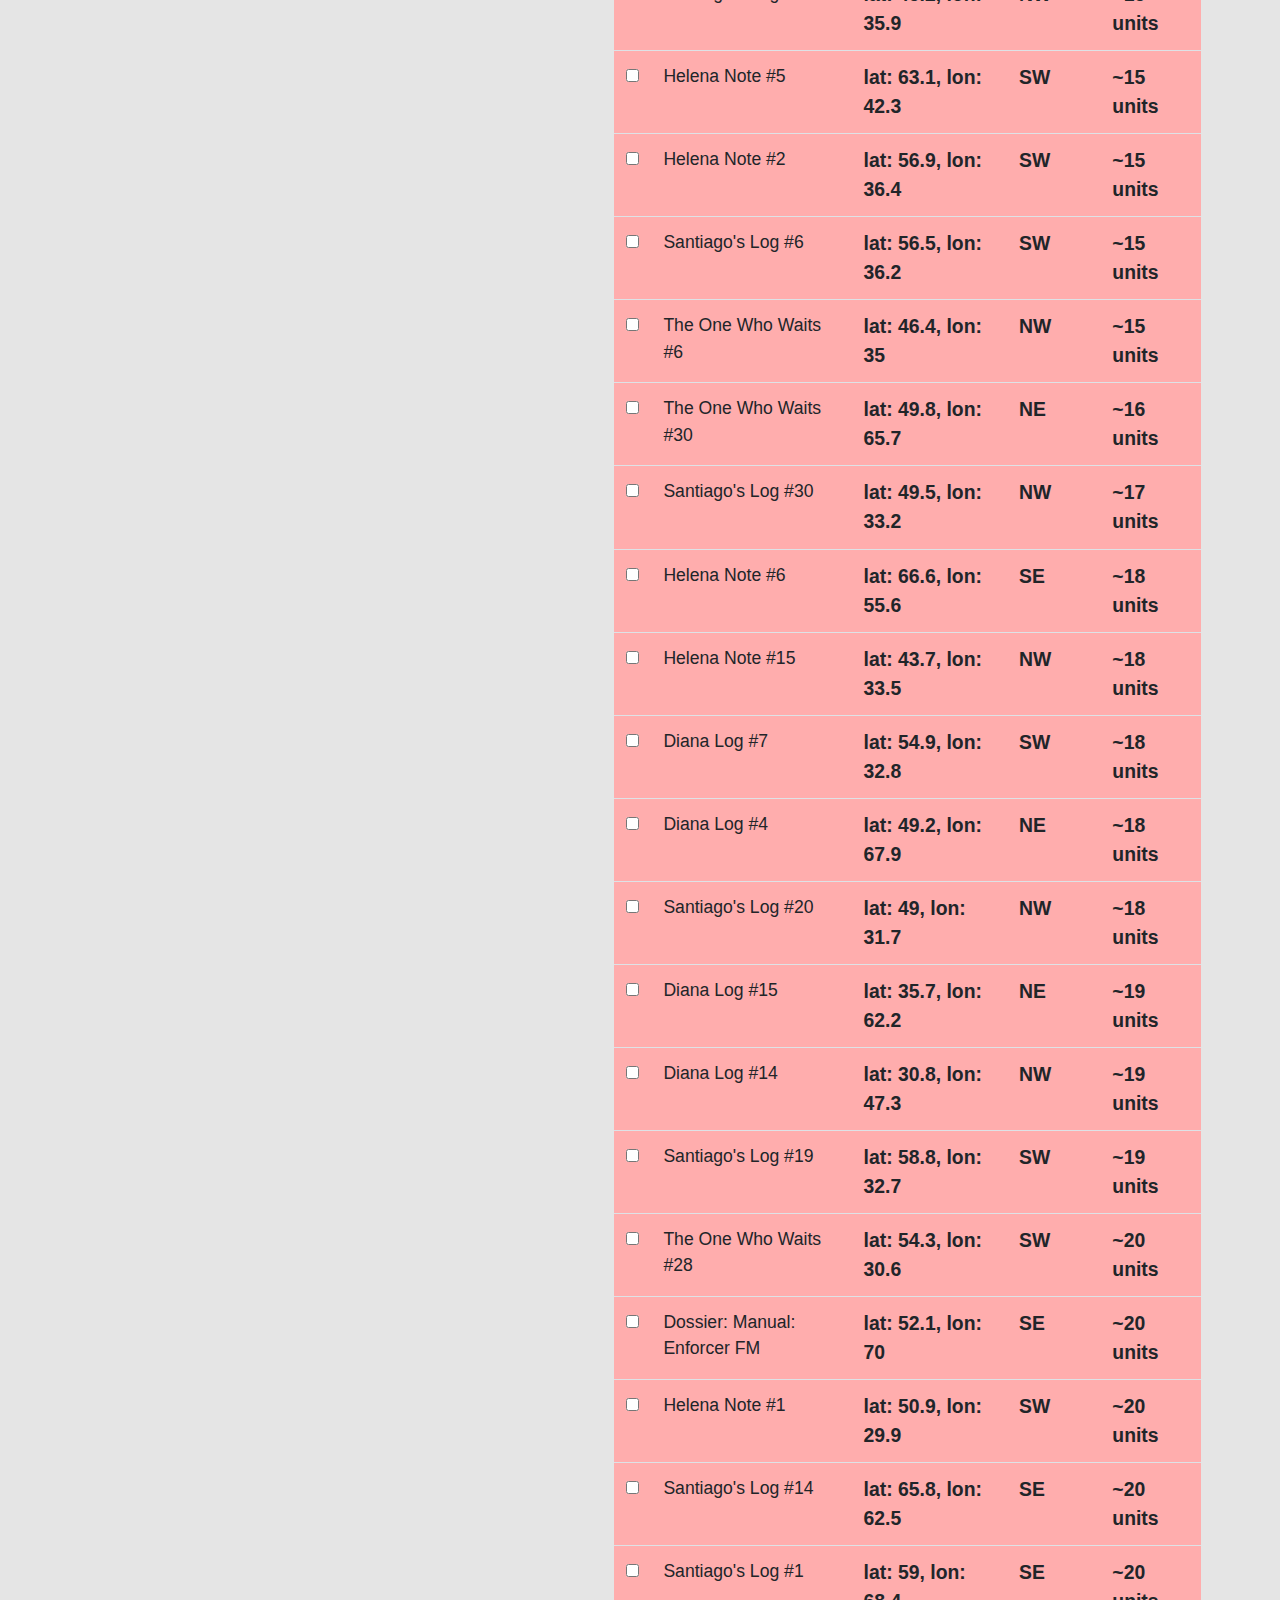
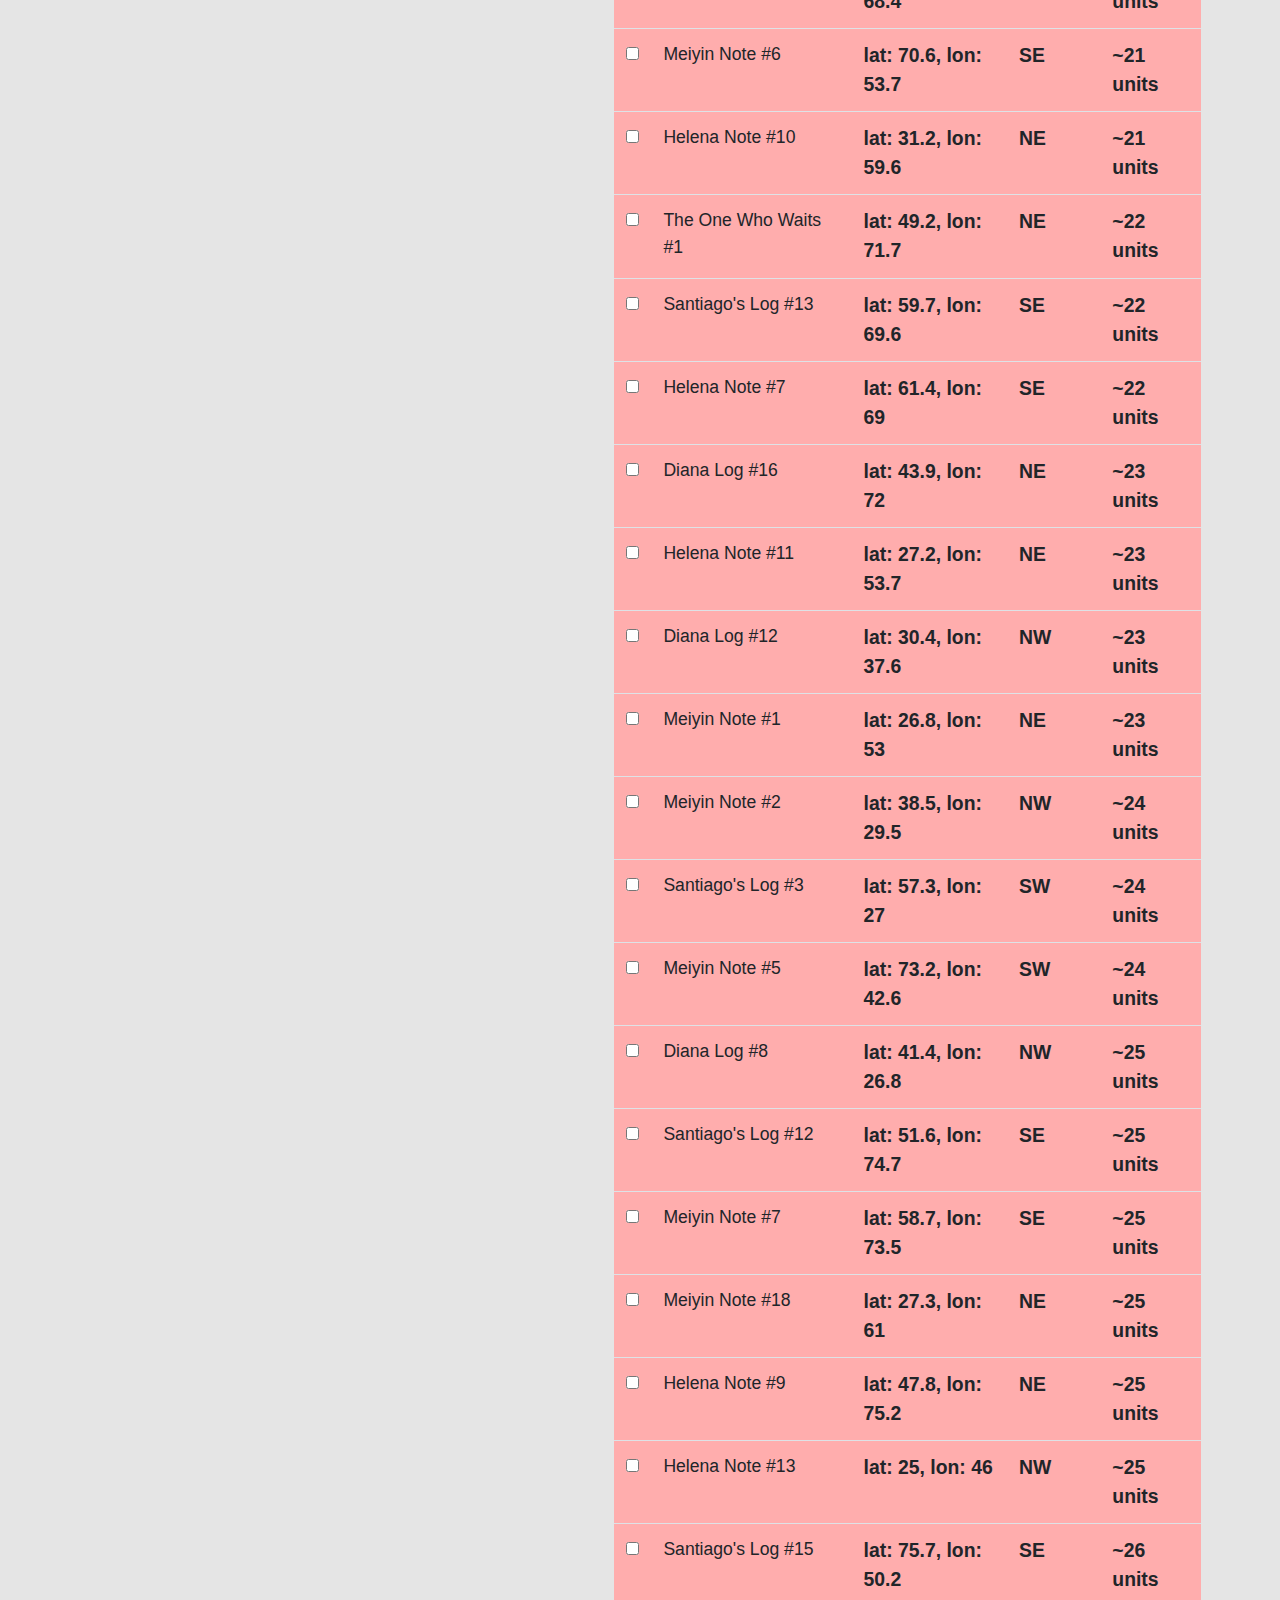
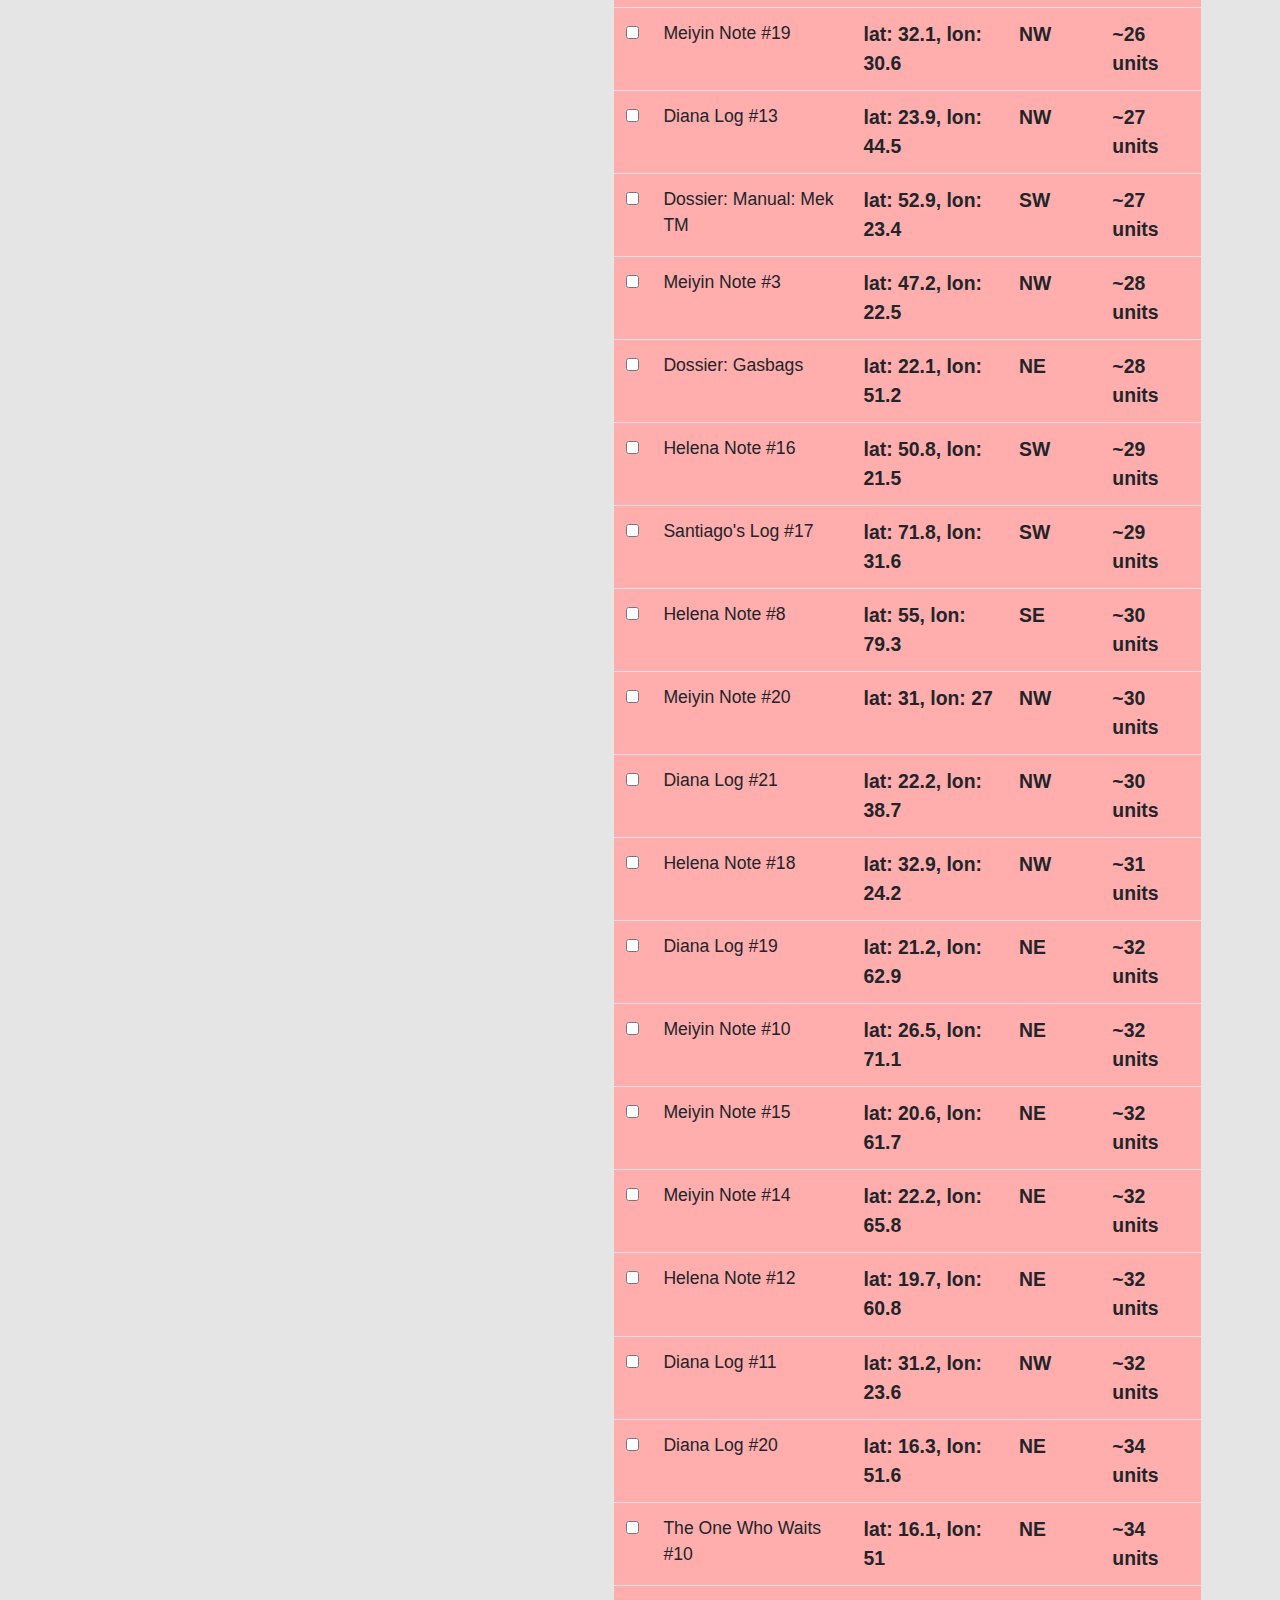
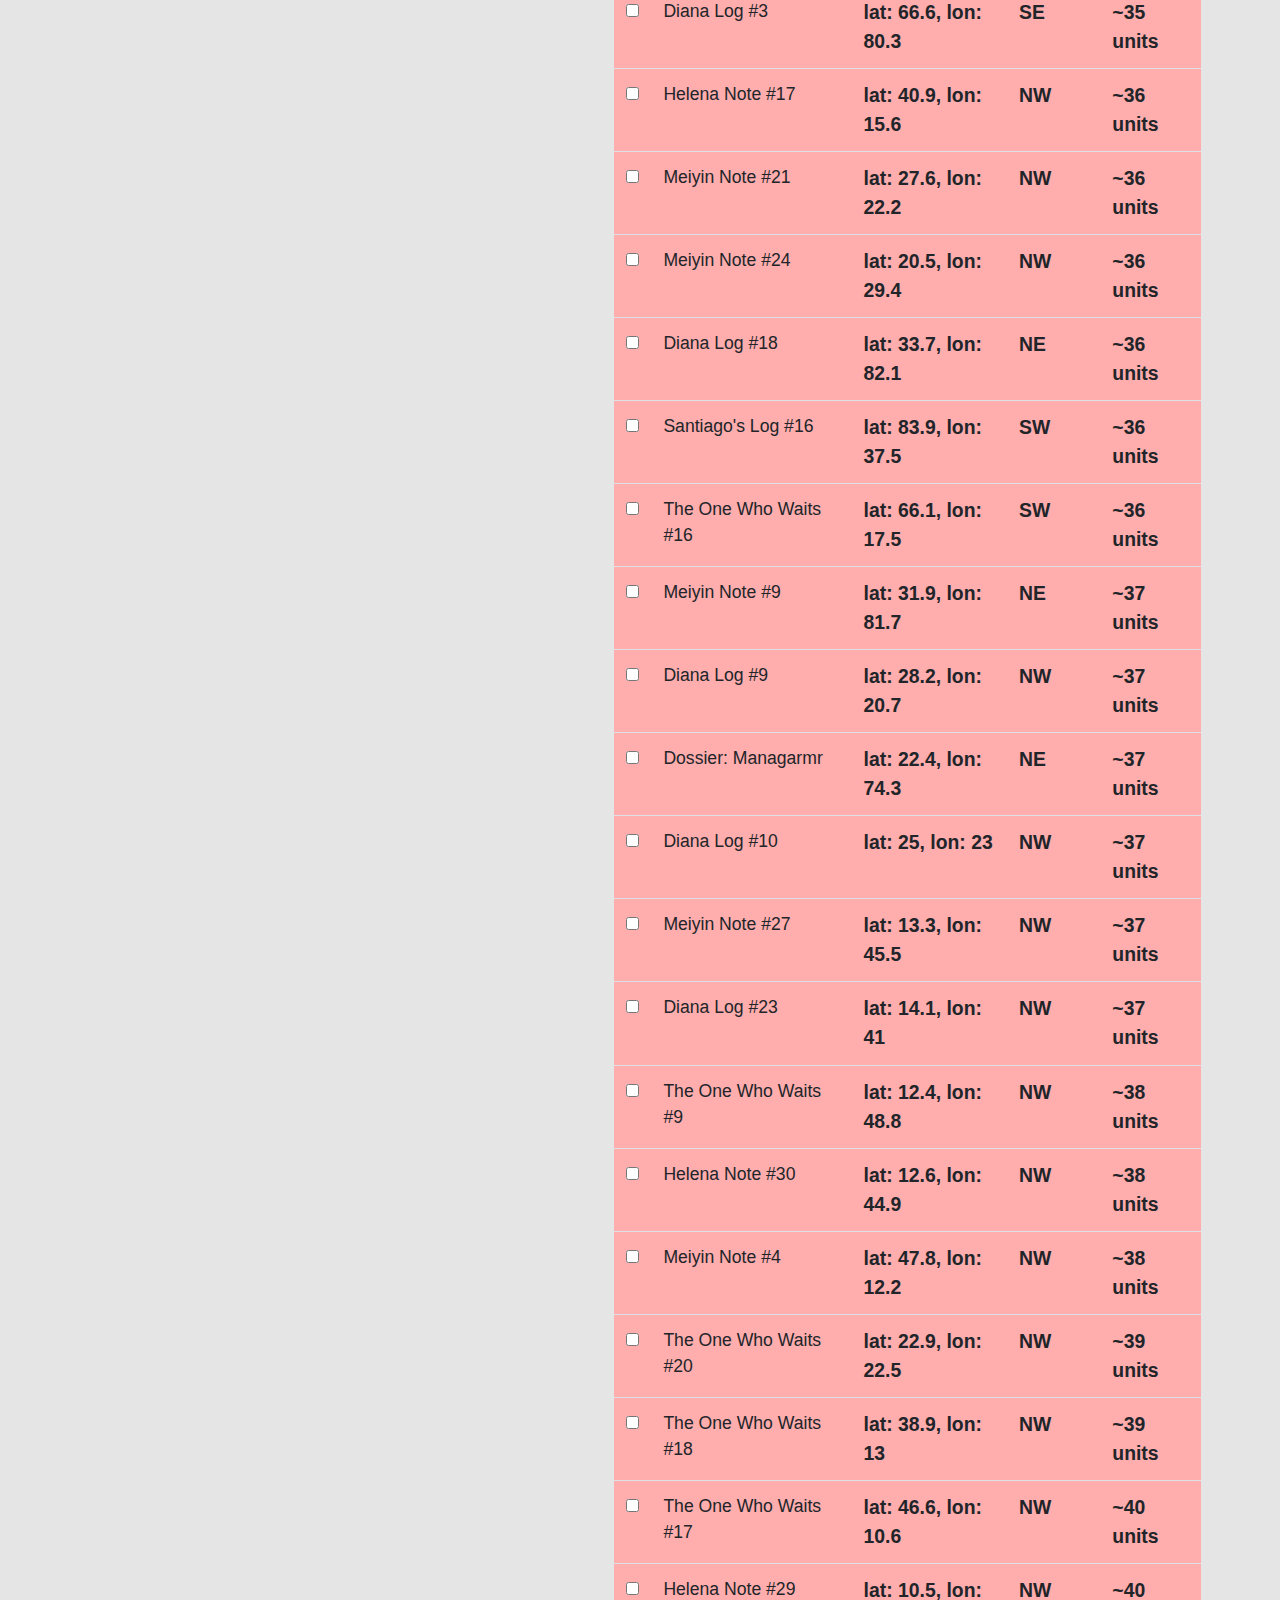
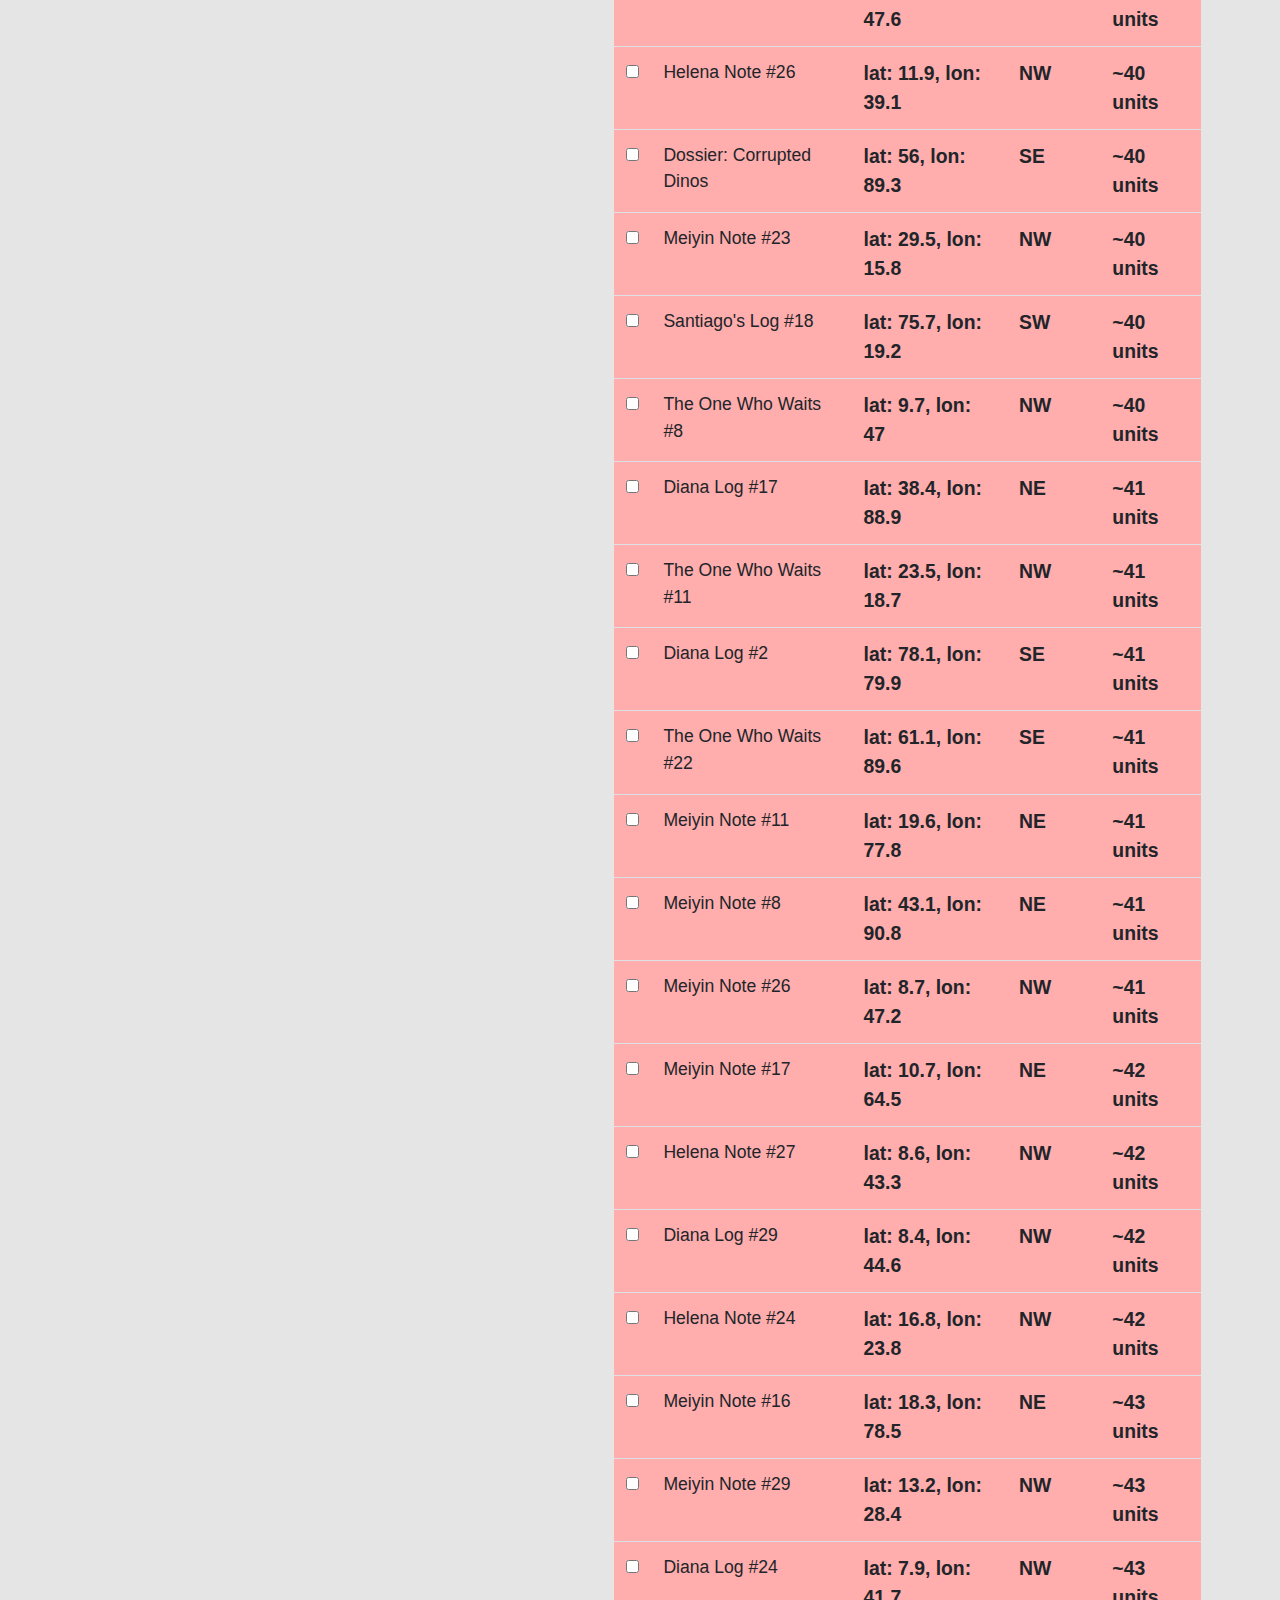
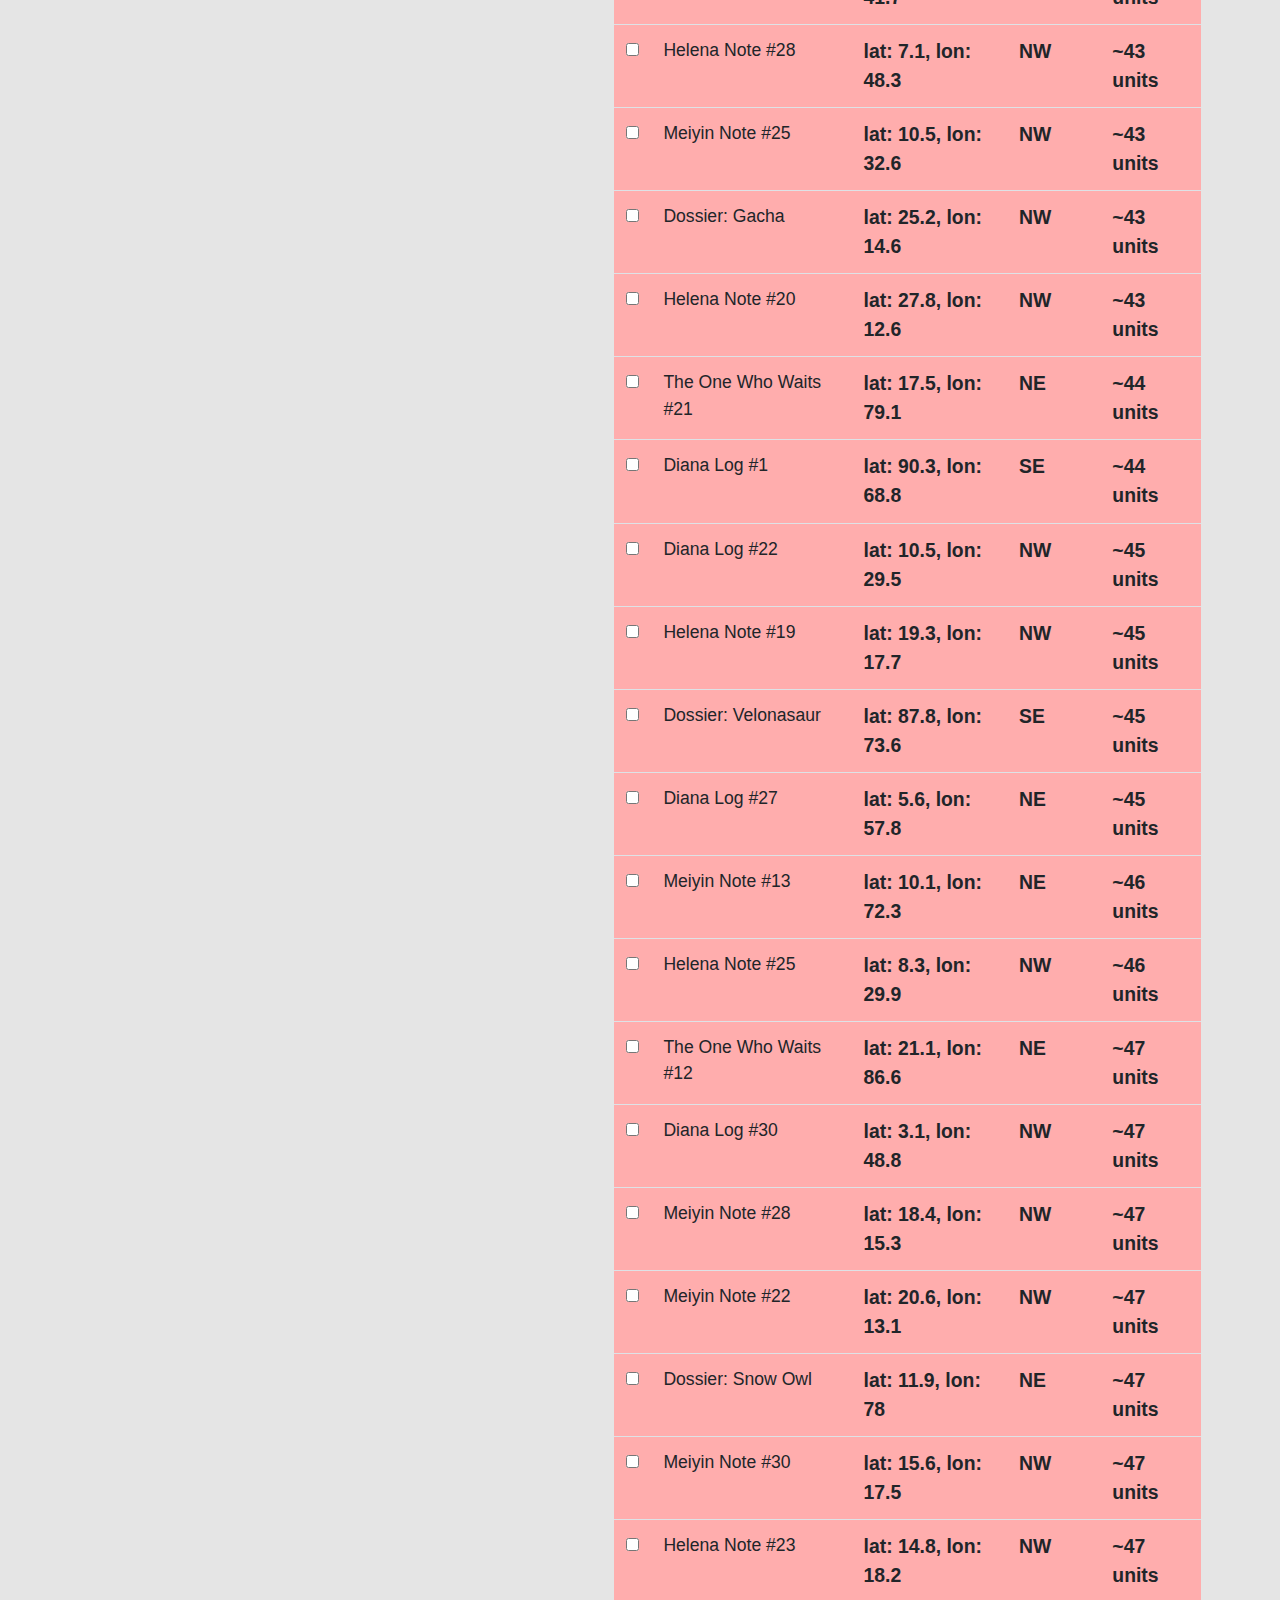
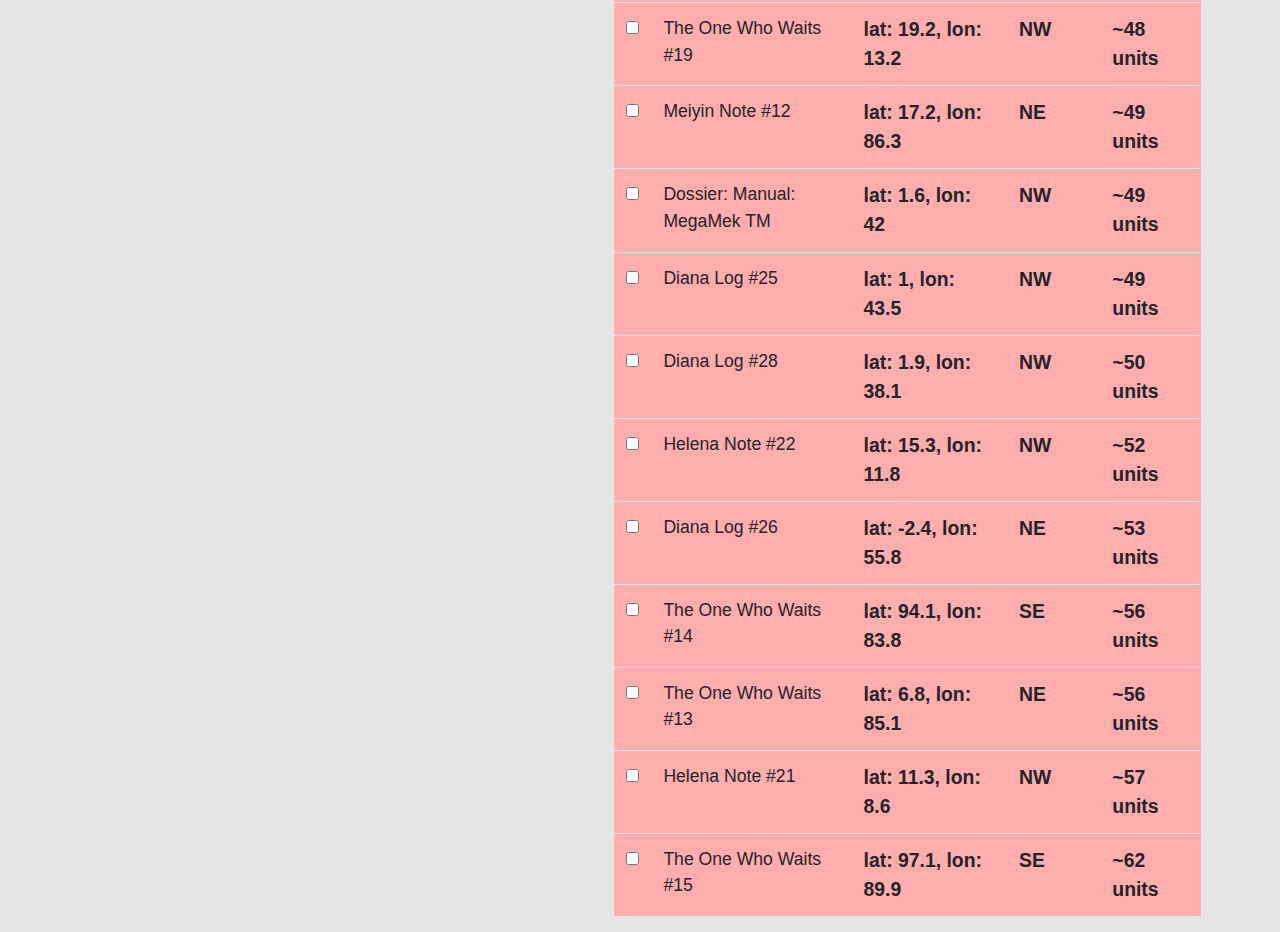
==== commit f0534596: "feat: Updated changelog" ====
--- a/src/index.html
+++ b/src/index.html
@@ -21,7 +21,7 @@
     </div>
     <!-- /ko -->
     <div class="navbar-text collapse navbar-collapse justify-content-end">
-      <a href="changelog.html">v4.6.0</a>
+      <a href="changelog.html">v4.7.0</a>
     </div>
   </nav>
 
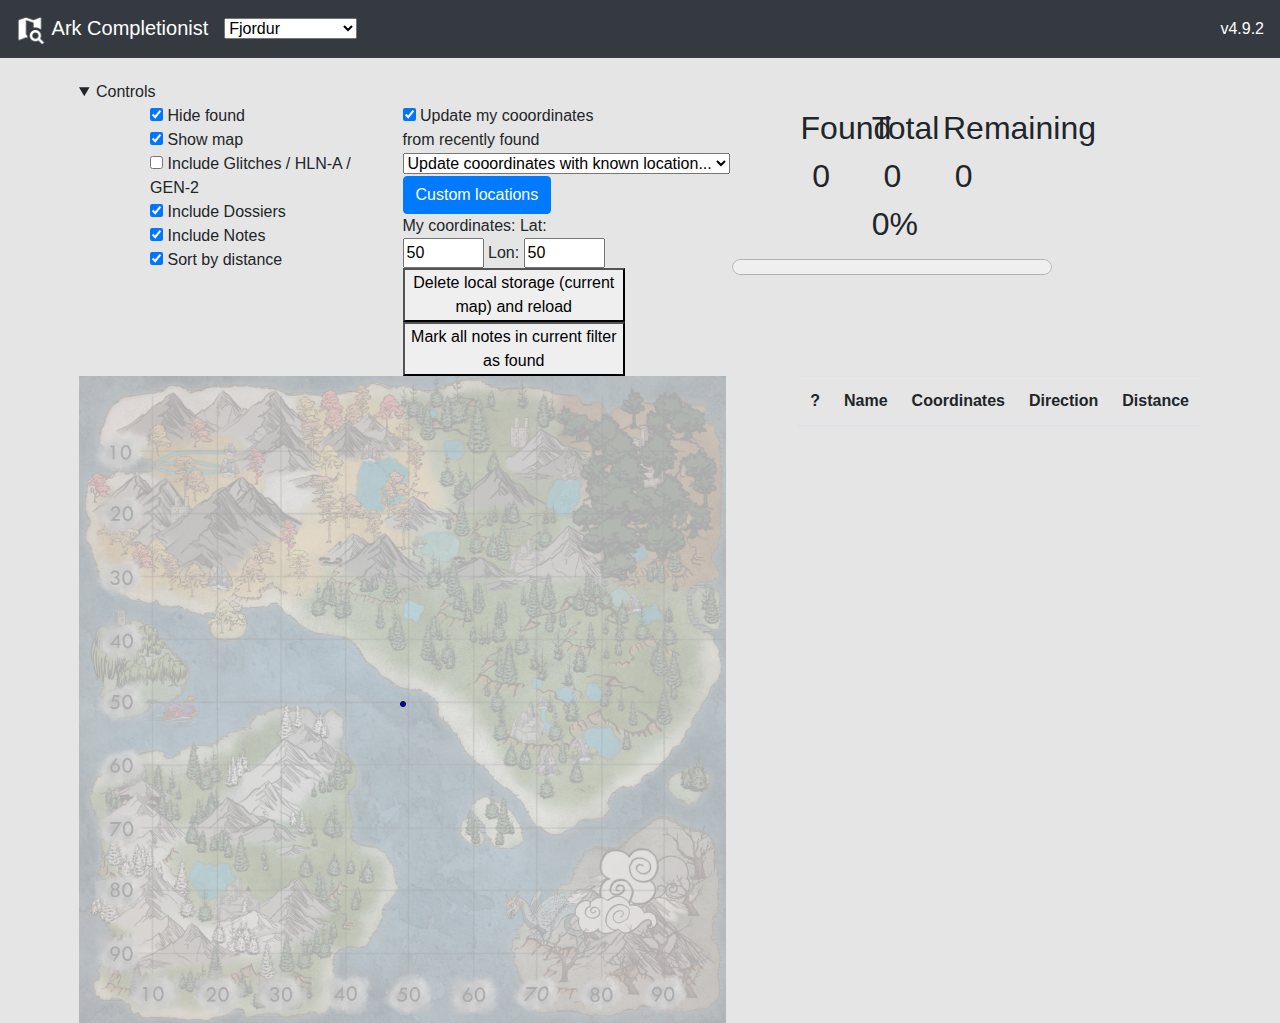
==== commit e481e848: "feat: Updated change log" ====
--- a/src/index.html
+++ b/src/index.html
@@ -21,7 +21,7 @@
     </div>
     <!-- /ko -->
     <div class="navbar-text collapse navbar-collapse justify-content-end">
-      <a href="changelog.html">v4.7.0</a>
+      <a href="changelog.html">v4.9.2</a>
     </div>
   </nav>
 
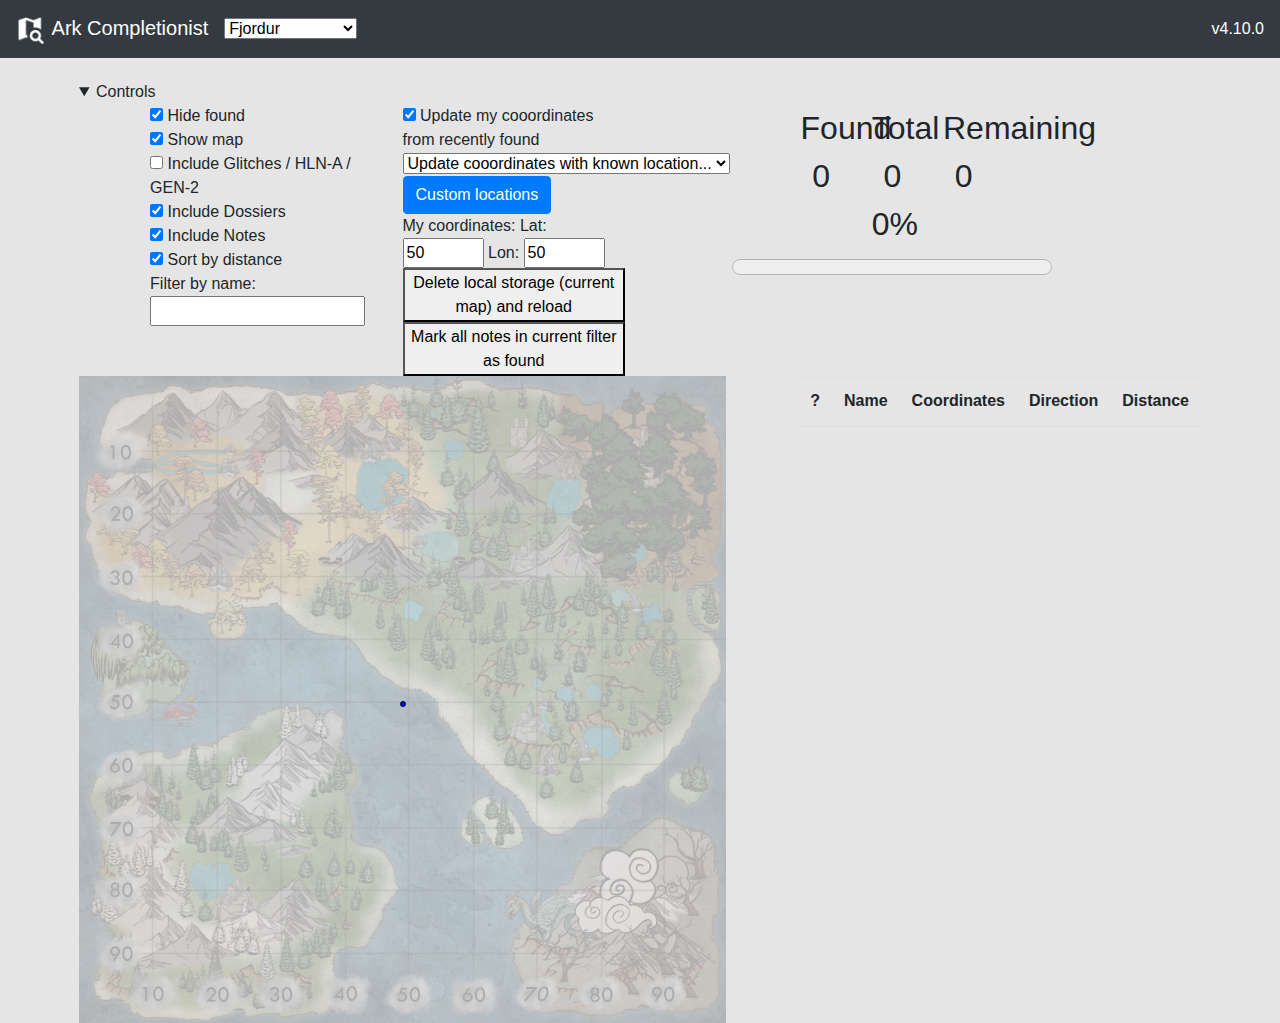
==== commit 2714b038: "feat: Implemented name filter" ====
--- a/src/index.html
+++ b/src/index.html
@@ -21,7 +21,7 @@
     </div>
     <!-- /ko -->
     <div class="navbar-text collapse navbar-collapse justify-content-end">
-      <a href="changelog.html">v4.9.2</a>
+      <a href="changelog.html">v4.10.0</a>
     </div>
   </nav>
 
@@ -42,6 +42,7 @@
             <div><input type="checkbox" data-bind="checked: ShowDossiers" /> Include Dossiers</div>
             <div><input type="checkbox" data-bind="checked: ShowNotes" /> Include Notes</div>
             <div><input type="checkbox" data-bind="checked: SortByDistance" /> Sort by distance</div>
+			<div>Filter by name: <input type="text" data-bind="value: NameFilter" /></div>
           </div>
           <div class="col-lg-3">
             <div><input type="checkbox" data-bind="checked: UpdateMyCoordinates" /> Update my cooordinates from recently
@@ -98,7 +99,9 @@
         <div class="map">
           <img data-bind="attr: { src: selectedMap().Image }" class="mapImage" id="mapImage" />
           <!-- ko foreach: notes -->
+          <!-- ko if: IsHidden() === false -->
           <div class="notePosition" data-bind="position: $data"></div>
+          <!-- /ko -->
           <!-- /ko -->
           <div class="characterPosition" data-bind="top: $data.MyLat, left: $data.MyLon"></div>
         </div>
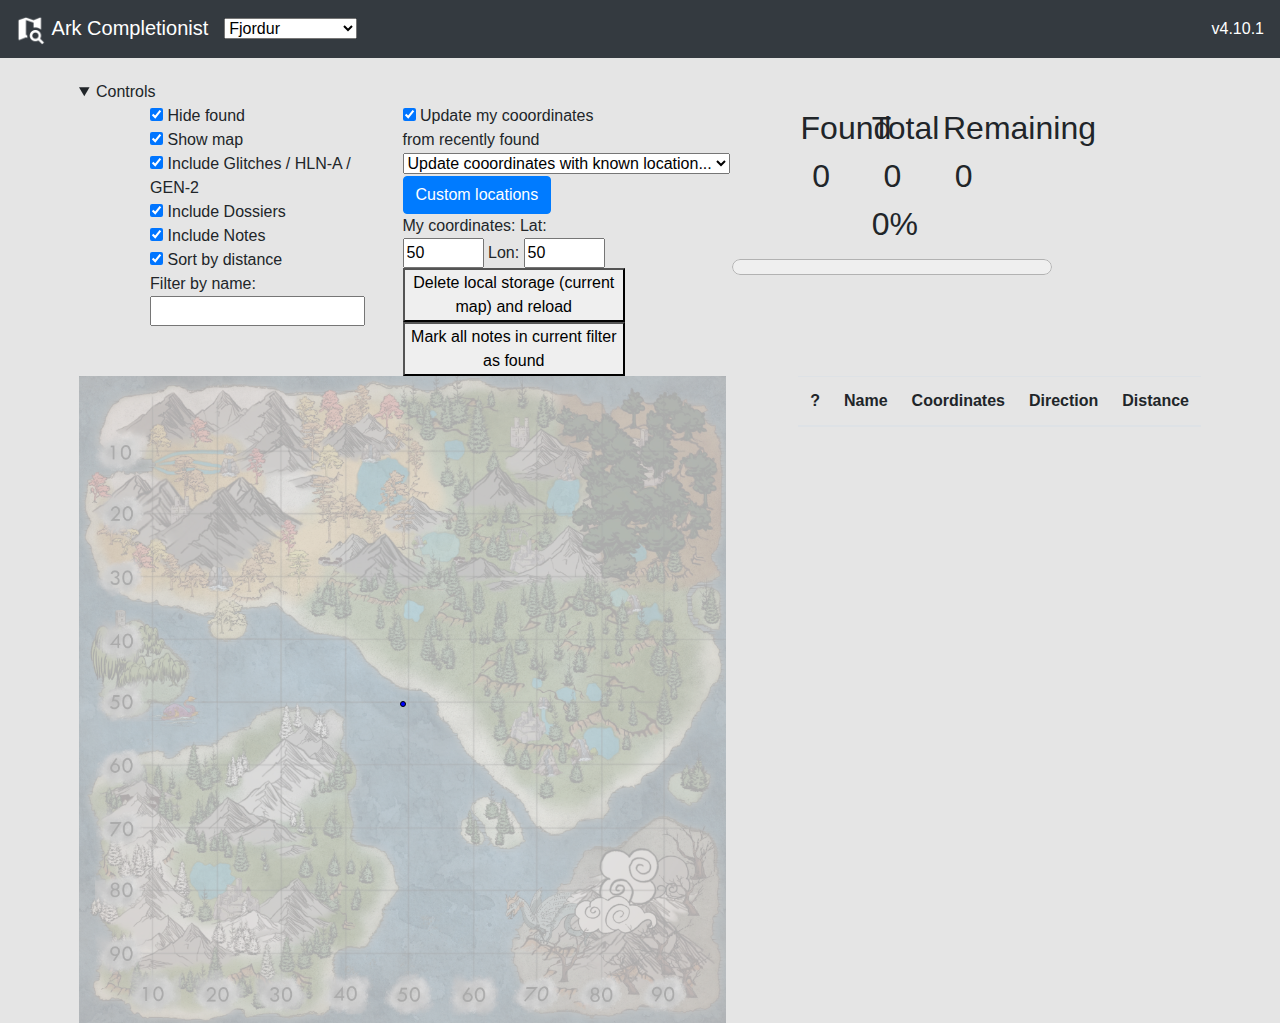
==== commit f2dc8f8b: "feat: Updated change log" ====
--- a/src/index.html
+++ b/src/index.html
@@ -21,7 +21,7 @@
     </div>
     <!-- /ko -->
     <div class="navbar-text collapse navbar-collapse justify-content-end">
-      <a href="changelog.html">v4.10.0</a>
+      <a href="changelog.html">v4.10.1</a>
     </div>
   </nav>
 
